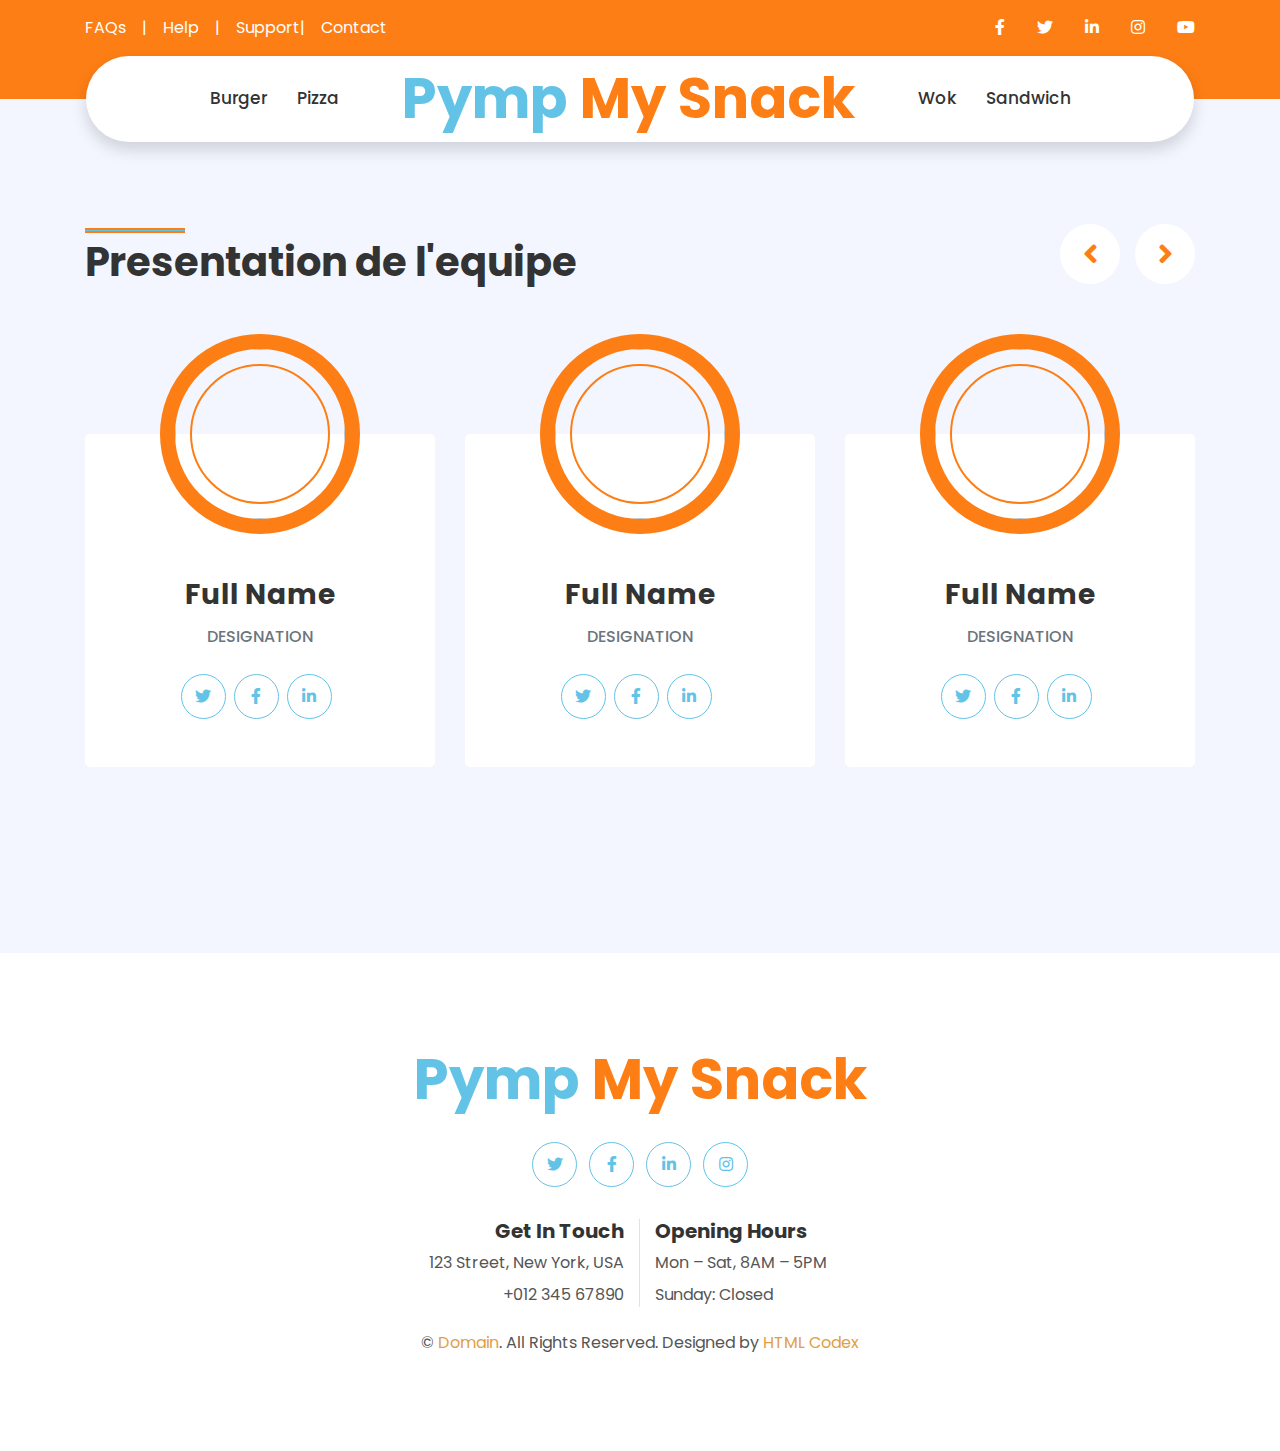
==== Dev/Template/index.html @ 1f576e57 "Ajout de la partie Dev" ====
<!DOCTYPE html>
<html lang="en">

<head>
    <meta charset="utf-8">
    <title>PMS - Pymp My Snack</title>
    <meta content="width=device-width, initial-scale=1.0" name="viewport">
    <meta content="Free HTML Templates" name="keywords">
    <meta content="Free HTML Templates" name="description">

    <!-- Favicon -->
    <link href="img/favicon.ico" rel="icon">

    <!-- Google Web Fonts -->
    <link rel="preconnect" href="https://fonts.gstatic.com">
    <link href="https://fonts.googleapis.com/css2?family=Poppins:wght@400;500;600;700&display=swap" rel="stylesheet">

    <!-- Font Awesome -->
    <link href="https://cdnjs.cloudflare.com/ajax/libs/font-awesome/5.10.0/css/all.min.css" rel="stylesheet">

    <!-- Libraries Stylesheet -->
    <link href="lib/owlcarousel/assets/owl.carousel.min.css" rel="stylesheet">
    <link href="lib/lightbox/css/lightbox.min.css" rel="stylesheet">

    <!-- Customized Bootstrap Stylesheet -->
    <link href="css/style.css" rel="stylesheet">
</head>

<body>
    <!-- Topbar Start -->
    <div class="container-fluid bg-primary py-3 d-none d-md-block">
        <div class="container">
            <div class="row">
                <div class="col-md-6 text-center text-lg-left mb-2 mb-lg-0">
                    <div class="d-inline-flex align-items-center">
                        <a class="text-white pr-3" href="">FAQs</a>
                        <span class="text-white">|</span>
                        <a class="text-white px-3" href="">Help</a>
                        <span class="text-white">|</span>
                        <a class="text-white pl-3" href="">Support</a>
                        <span class="text-white">|</span>
                        <a class="text-white pl-3" href="contact.html">Contact</a>
                    </div>
                </div>
                <div class="col-md-6 text-center text-lg-right">
                    <div class="d-inline-flex align-items-center">
                        <a class="text-white px-3" href="">
                            <i class="fab fa-facebook-f"></i>
                        </a>
                        <a class="text-white px-3" href="">
                            <i class="fab fa-twitter"></i>
                        </a>
                        <a class="text-white px-3" href="">
                            <i class="fab fa-linkedin-in"></i>
                        </a>
                        <a class="text-white px-3" href="">
                            <i class="fab fa-instagram"></i>
                        </a>
                        <a class="text-white pl-3" href="">
                            <i class="fab fa-youtube"></i>
                        </a>
                    </div>
                </div>
            </div>
        </div>
    </div>
    <!-- Topbar End -->


    <!-- Navbar Start -->
    <div class="container-fluid position-relative nav-bar p-0">
        <div class="container-lg position-relative p-0 px-lg-3" style="z-index: 9;">
            <nav class="navbar navbar-expand-lg bg-white navbar-light shadow p-lg-0">
                
                <button type="button" class="navbar-toggler" data-toggle="collapse" data-target="#navbarCollapse">
                    <span class="navbar-toggler-icon"></span>
                </button>
                <div class="collapse navbar-collapse justify-content-between" id="navbarCollapse">
                    <div class="navbar-nav ml-auto py-0">
                        
                        <a href="burger.html" class="nav-item nav-link">Burger</a>
                        <a href="pizza.html" class="nav-item nav-link">Pizza</a>
                    </div>
                    <a href="index.html" class="navbar-brand mx-5 d-none d-lg-block">
                        <h1 class="m-0 display-4 text-primary"><span class="text-secondary">Pymp</span> My Snack</h1>
                    </a>
                    <div class="navbar-nav mr-auto py-0">
                        <a href="wok.html" class="nav-item nav-link">Wok</a>
                        <a href="sandwich.html" class="nav-item nav-link">Sandwich</a>
                    </div>
                </div>
            </nav>
        </div>
    </div>
    <!-- Navbar End -->

    <!-- Team Start -->
    <div class="container-fluid py-5">
        <div class="container py-5">
            <div class="row">
                <div class="col-lg-6">
                    <h1 class="section-title position-relative mb-5">Presentation de l'equipe</h1>
                </div>
                <div class="col-lg-6 mb-5 mb-lg-0 pb-5 pb-lg-0"></div>
            </div>
            <div class="row">
                <div class="col-12">
                    <div class="owl-carousel team-carousel">
                        <div class="team-item">
                            <div class="team-img mx-auto">
                                <img class="rounded-circle w-100 h-100" src="img/team-1.jpg" style="object-fit: cover;">
                            </div>
                            <div class="position-relative text-center bg-light rounded px-4 py-5" style="margin-top: -100px;">
                                <h3 class="font-weight-bold mt-5 mb-3 pt-5">Full Name</h3>
                                <h6 class="text-uppercase text-muted mb-4">Designation</h6>
                                <div class="d-flex justify-content-center pt-1">
                                    <a class="btn btn-outline-secondary btn-social mr-2" href="#"><i class="fab fa-twitter"></i></a>
                                    <a class="btn btn-outline-secondary btn-social mr-2" href="#"><i class="fab fa-facebook-f"></i></a>
                                    <a class="btn btn-outline-secondary btn-social mr-2" href="#"><i class="fab fa-linkedin-in"></i></a>
                                </div>
                            </div>
                        </div>
                        <div class="team-item">
                            <div class="team-img mx-auto">
                                <img class="rounded-circle w-100 h-100" src="img/team-2.jpg" style="object-fit: cover;">
                            </div>
                            <div class="position-relative text-center bg-light rounded px-4 py-5" style="margin-top: -100px;">
                                <h3 class="font-weight-bold mt-5 mb-3 pt-5">Full Name</h3>
                                <h6 class="text-uppercase text-muted mb-4">Designation</h6>
                                <div class="d-flex justify-content-center pt-1">
                                    <a class="btn btn-outline-secondary btn-social mr-2" href="#"><i class="fab fa-twitter"></i></a>
                                    <a class="btn btn-outline-secondary btn-social mr-2" href="#"><i class="fab fa-facebook-f"></i></a>
                                    <a class="btn btn-outline-secondary btn-social mr-2" href="#"><i class="fab fa-linkedin-in"></i></a>
                                </div>
                            </div>
                        </div>
                        <div class="team-item">
                            <div class="team-img mx-auto">
                                <img class="rounded-circle w-100 h-100" src="img/team-3.jpg" style="object-fit: cover;">
                            </div>
                            <div class="position-relative text-center bg-light rounded px-4 py-5" style="margin-top: -100px;">
                                <h3 class="font-weight-bold mt-5 mb-3 pt-5">Full Name</h3>
                                <h6 class="text-uppercase text-muted mb-4">Designation</h6>
                                <div class="d-flex justify-content-center pt-1">
                                    <a class="btn btn-outline-secondary btn-social mr-2" href="#"><i class="fab fa-twitter"></i></a>
                                    <a class="btn btn-outline-secondary btn-social mr-2" href="#"><i class="fab fa-facebook-f"></i></a>
                                    <a class="btn btn-outline-secondary btn-social mr-2" href="#"><i class="fab fa-linkedin-in"></i></a>
                                </div>
                            </div>
                        </div>
                        <div class="team-item">
                            <div class="team-img mx-auto">
                                <img class="rounded-circle w-100 h-100" src="img/team-4.jpg" style="object-fit: cover;">
                            </div>
                            <div class="position-relative text-center bg-light rounded px-4 py-5" style="margin-top: -100px;">
                                <h3 class="font-weight-bold mt-5 mb-3 pt-5">Full Name</h3>
                                <h6 class="text-uppercase text-muted mb-4">Designation</h6>
                                <div class="d-flex justify-content-center pt-1">
                                    <a class="btn btn-outline-secondary btn-social mr-2" href="#"><i class="fab fa-twitter"></i></a>
                                    <a class="btn btn-outline-secondary btn-social mr-2" href="#"><i class="fab fa-facebook-f"></i></a>
                                    <a class="btn btn-outline-secondary btn-social mr-2" href="#"><i class="fab fa-linkedin-in"></i></a>
                                </div>
                            </div>
                        </div>
                    </div>
                </div>
            </div>
        </div>
    </div>
    <!-- Team End -->


    <!-- Footer Start -->
    <div class="container-fluid footer bg-light py-5" style="margin-top: 90px;">
        <div class="container text-center py-5">
            <div class="row">
                <div class="col-12 mb-4">
                    <a href="index.html" class="navbar-brand m-0">
                        <h1 class="m-0 mt-n2 display-4 text-primary"><span class="text-secondary">Pymp</span> My Snack</h1>
                    </a>
                </div>
                <div class="col-12 mb-4">
                    <a class="btn btn-outline-secondary btn-social mr-2" href="#"><i class="fab fa-twitter"></i></a>
                    <a class="btn btn-outline-secondary btn-social mr-2" href="#"><i class="fab fa-facebook-f"></i></a>
                    <a class="btn btn-outline-secondary btn-social mr-2" href="#"><i class="fab fa-linkedin-in"></i></a>
                    <a class="btn btn-outline-secondary btn-social" href="#"><i class="fab fa-instagram"></i></a>
                </div>
                <div class="col-12 mt-2 mb-4">
                    <div class="row">
                        <div class="col-sm-6 text-center text-sm-right border-right mb-3 mb-sm-0">
                            <h5 class="font-weight-bold mb-2">Get In Touch</h5>
                            <p class="mb-2">123 Street, New York, USA</p>
                            <p class="mb-0">+012 345 67890</p>
                        </div>
                        <div class="col-sm-6 text-center text-sm-left">
                            <h5 class="font-weight-bold mb-2">Opening Hours</h5>
                            <p class="mb-2">Mon – Sat, 8AM – 5PM</p>
                            <p class="mb-0">Sunday: Closed</p>
                        </div>
                    </div>
                </div>
                <div class="col-12">
                    <p class="m-0">&copy; <a href="#">Domain</a>. All Rights Reserved. Designed by <a href="https://htmlcodex.com">HTML Codex</a>
                    </p>
                </div>
            </div>
        </div>
    </div>
    <!-- Footer End -->


    <!-- Back to Top -->
    <a href="#" class="btn btn-secondary px-2 back-to-top"><i class="fa fa-angle-double-up"></i></a>


    <!-- JavaScript Libraries -->
    <script src="https://code.jquery.com/jquery-3.4.1.min.js"></script>
    <script src="https://stackpath.bootstrapcdn.com/bootstrap/4.4.1/js/bootstrap.bundle.min.js"></script>
    <script src="lib/easing/easing.min.js"></script>
    <script src="lib/waypoints/waypoints.min.js"></script>
    <script src="lib/owlcarousel/owl.carousel.min.js"></script>
    <script src="lib/isotope/isotope.pkgd.min.js"></script>
    <script src="lib/lightbox/js/lightbox.min.js"></script>

    <!-- Contact Javascript File -->
    <script src="mail/jqBootstrapValidation.min.js"></script>
    <script src="mail/contact.js"></script>

    <!-- Template Javascript -->
    <script src="js/main.js"></script>
</body>

</html>
---- Dev/Template/css/style.css ----
/******* Bootstrap Theming ********/
/*!
 * Bootstrap v4.5.3 (https://getbootstrap.com/)
 * Copyright 2011-2020 The Bootstrap Authors
 * Copyright 2011-2020 Twitter, Inc.
 * Licensed under MIT (https://github.com/twbs/bootstrap/blob/main/LICENSE)
 */
:root {
  --blue: #007bff;
  --indigo: #6610f2;
  --purple: #6f42c1;
  --pink: #e83e8c;
  --red: #dc3545;
  --#fd7e14: #fd7e14; 
  --yellow: #ffc107;
  --green: #28a745;
  --teal: #20c997;
  --cyan: #17a2b8;
  --white: #fff;
  --gray: #6c757d;
  --gray-dark: #343a40;
  --primary: #f1c695;
  --secondary: #62C3E7;
  --success: #28a745;
  --info: #17a2b8;
  --warning: #ffc107;
  --danger: #dc3545;
  --light: #FFFFFF;
  --dark: #333333;
  --breakpoint-xs: 0;
  --breakpoint-sm: 576px;
  --breakpoint-md: 768px;
  --breakpoint-lg: 992px;
  --breakpoint-xl: 1200px;
  --font-family-sans-serif: "Poppins", sans-serif;
  --font-family-monospace: SFMono-Regular, Menlo, Monaco, Consolas, "Liberation Mono", "Courier New", monospace;
}

*,
*::before,
*::after {
  box-sizing: border-box;
}

html {
  font-family: sans-serif;
  line-height: 1.15;
  -webkit-text-size-adjust: 100%;
  -webkit-tap-highlight-color: rgba(0, 0, 0, 0);
}

article, aside, figcaption, figure, footer, header, hgroup, main, nav, section {
  display: block;
}

body {
  margin: 0;
  font-family: "Poppins", sans-serif;
  font-size: 1rem;
  font-weight: 400;
  line-height: 1.5;
  color: #555555;
  text-align: left;
  background-color: #F3F6FF;
}

[tabindex="-1"]:focus:not(:focus-visible) {
  outline: 0 !important;
}

hr {
  box-sizing: content-box;
  height: 0;
  overflow: visible;
}

h1, h2, h3, h4, h5, h6 {
  margin-top: 0;
  margin-bottom: 0.5rem;
}

p {
  margin-top: 0;
  margin-bottom: 1rem;
}

abbr[title],
abbr[data-original-title] {
  text-decoration: underline;
  text-decoration: underline dotted;
  cursor: help;
  border-bottom: 0;
  text-decoration-skip-ink: none;
}

address {
  margin-bottom: 1rem;
  font-style: normal;
  line-height: inherit;
}

ol,
ul,
dl {
  margin-top: 0;
  margin-bottom: 1rem;
}

ol ol,
ul ul,
ol ul,
ul ol {
  margin-bottom: 0;
}

dt {
  font-weight: 700;
}

dd {
  margin-bottom: .5rem;
  margin-left: 0;
}

blockquote {
  margin: 0 0 1rem;
}

b,
strong {
  font-weight: bolder;
}

small {
  font-size: 80%;
}

sub,
sup {
  position: relative;
  font-size: 75%;
  line-height: 0;
  vertical-align: baseline;
}

sub {
  bottom: -.25em;
}

sup {
  top: -.5em;
}

a {
  color: #e19e46;
  text-decoration: none;
  background-color: transparent;
}

a:hover {
  color: #e89d51;
  text-decoration: underline;
}

a:not([href]):not([class]) {
  color: inherit;
  text-decoration: none;
}

a:not([href]):not([class]):hover {
  color: inherit;
  text-decoration: none;
}

pre,
code,
kbd,
samp {
  font-family: SFMono-Regular, Menlo, Monaco, Consolas, "Liberation Mono", "Courier New", monospace;
  font-size: 1em;
}

pre {
  margin-top: 0;
  margin-bottom: 1rem;
  overflow: auto;
  -ms-overflow-style: scrollbar;
}

figure {
  margin: 0 0 1rem;
}

img {
  vertical-align: middle;
  border-style: none;
}

svg {
  overflow: hidden;
  vertical-align: middle;
}

table {
  border-collapse: collapse;
}

caption {
  padding-top: 0.75rem;
  padding-bottom: 0.75rem;
  color: #6c757d;
  text-align: left;
  caption-side: bottom;
}

th {
  text-align: inherit;
  text-align: -webkit-match-parent;
}

label {
  display: inline-block;
  margin-bottom: 0.5rem;
}

button {
  border-radius: 0;
}

button:focus {
  outline: 1px dotted;
  outline: 5px auto -webkit-focus-ring-color;
}

input,
button,
select,
optgroup,
textarea {
  margin: 0;
  font-family: inherit;
  font-size: inherit;
  line-height: inherit;
}

button,
input {
  overflow: visible;
}

button,
select {
  text-transform: none;
}

[role="button"] {
  cursor: pointer;
}

select {
  word-wrap: normal;
}

button,
[type="button"],
[type="reset"],
[type="submit"] {
  -webkit-appearance: button;
}

button:not(:disabled),
[type="button"]:not(:disabled),
[type="reset"]:not(:disabled),
[type="submit"]:not(:disabled) {
  cursor: pointer;
}

button::-moz-focus-inner,
[type="button"]::-moz-focus-inner,
[type="reset"]::-moz-focus-inner,
[type="submit"]::-moz-focus-inner {
  padding: 0;
  border-style: none;
}

input[type="radio"],
input[type="checkbox"] {
  box-sizing: border-box;
  padding: 0;
}

textarea {
  overflow: auto;
  resize: vertical;
}

fieldset {
  min-width: 0;
  padding: 0;
  margin: 0;
  border: 0;
}

legend {
  display: block;
  width: 100%;
  max-width: 100%;
  padding: 0;
  margin-bottom: .5rem;
  font-size: 1.5rem;
  line-height: inherit;
  color: inherit;
  white-space: normal;
}

@media (max-width: 1200px) {
  legend {
    font-size: calc(1.275rem + 0.3vw) ;
  }
}

progress {
  vertical-align: baseline;
}

[type="number"]::-webkit-inner-spin-button,
[type="number"]::-webkit-outer-spin-button {
  height: auto;
}

[type="search"] {
  outline-offset: -2px;
  -webkit-appearance: none;
}

[type="search"]::-webkit-search-decoration {
  -webkit-appearance: none;
}

::-webkit-file-upload-button {
  font: inherit;
  -webkit-appearance: button;
}

output {
  display: inline-block;
}

summary {
  display: list-item;
  cursor: pointer;
}

template {
  display: none;
}

[hidden] {
  display: none !important;
}

h1, h2, h3, h4, h5, h6,
.h1, .h2, .h3, .h4, .h5, .h6 {
  margin-bottom: 0.5rem;
  font-weight: 500;
  line-height: 1.2;
  color: #333333;
}

h1, .h1 {
  font-size: 2.5rem;
}

@media (max-width: 1200px) {
  h1, .h1 {
    font-size: calc(1.375rem + 1.5vw) ;
  }
}

h2, .h2 {
  font-size: 2rem;
}

@media (max-width: 1200px) {
  h2, .h2 {
    font-size: calc(1.325rem + 0.9vw) ;
  }
}

h3, .h3 {
  font-size: 1.75rem;
}

@media (max-width: 1200px) {
  h3, .h3 {
    font-size: calc(1.3rem + 0.6vw) ;
  }
}

h4, .h4 {
  font-size: 1.5rem;
}

@media (max-width: 1200px) {
  h4, .h4 {
    font-size: calc(1.275rem + 0.3vw) ;
  }
}

h5, .h5 {
  font-size: 1.25rem;
}

h6, .h6 {
  font-size: 1rem;
}

.lead {
  font-size: 1.25rem;
  font-weight: 300;
}

.display-1 {
  font-size: 6rem;
  font-weight: 300;
  line-height: 1.2;
}

@media (max-width: 1200px) {
  .display-1 {
    font-size: calc(1.725rem + 5.7vw) ;
  }
}

.display-2 {
  font-size: 5.5rem;
  font-weight: 300;
  line-height: 1.2;
}

@media (max-width: 1200px) {
  .display-2 {
    font-size: calc(1.675rem + 5.1vw) ;
  }
}

.display-3 {
  font-size: 4.5rem;
  font-weight: 300;
  line-height: 1.2;
}

@media (max-width: 1200px) {
  .display-3 {
    font-size: calc(1.575rem + 3.9vw) ;
  }
}

.display-4 {
  font-size: 3.5rem;
  font-weight: 300;
  line-height: 1.2;
}

@media (max-width: 1200px) {
  .display-4 {
    font-size: calc(1.475rem + 2.7vw) ;
  }
}

hr {
  margin-top: 1rem;
  margin-bottom: 1rem;
  border: 0;
  border-top: 1px solid rgba(0, 0, 0, 0.1);
}

small,
.small {
  font-size: 80%;
  font-weight: 400;
}

mark,
.mark {
  padding: 0.2em;
  background-color: #fcf8e3;
}

.list-unstyled {
  padding-left: 0;
  list-style: none;
}

.list-inline {
  padding-left: 0;
  list-style: none;
}

.list-inline-item {
  display: inline-block;
}

.list-inline-item:not(:last-child) {
  margin-right: 0.5rem;
}

.initialism {
  font-size: 90%;
  text-transform: uppercase;
}

.blockquote {
  margin-bottom: 1rem;
  font-size: 1.25rem;
}

.blockquote-footer {
  display: block;
  font-size: 80%;
  color: #6c757d;
}

.blockquote-footer::before {
  content: "\2014\00A0";
}

.img-fluid {
  max-width: 100%;
  height: auto;
}

.img-thumbnail {
  padding: 0.25rem;
  background-color: #F3F6FF;
  border: 1px solid #dee2e6;
  border-radius: 5px;
  max-width: 100%;
  height: auto;
}

.figure {
  display: inline-block;
}

.figure-img {
  margin-bottom: 0.5rem;
  line-height: 1;
}

.figure-caption {
  font-size: 90%;
  color: #6c757d;
}

code {
  font-size: 87.5%;
  color: #fd7e14;
  word-wrap: break-word;
}

a > code {
  color: inherit;
}

kbd {
  padding: 0.2rem 0.4rem;
  font-size: 87.5%;
  color: #fff;
  background-color: #212529;
  border-radius: 0.2rem;
}

kbd kbd {
  padding: 0;
  font-size: 100%;
  font-weight: 700;
}

pre {
  display: block;
  font-size: 87.5%;
  color: #212529;
}

pre code {
  font-size: inherit;
  color: inherit;
  word-break: normal;
}

.pre-scrollable {
  max-height: 340px;
  overflow-y: scroll;
}

.container,
.container-fluid,
.container-sm,
.container-md,
.container-lg,
.container-xl {
  width: 100%;
  padding-right: 15px;
  padding-left: 15px;
  margin-right: auto;
  margin-left: auto;
}

@media (min-width: 576px) {
  .container, .container-sm {
    max-width: 540px;
  }
}

@media (min-width: 768px) {
  .container, .container-sm, .container-md {
    max-width: 720px;
  }
}

@media (min-width: 992px) {
  .container, .container-sm, .container-md, .container-lg {
    max-width: 960px;
  }
}

@media (min-width: 1200px) {
  .container, .container-sm, .container-md, .container-lg, .container-xl {
    max-width: 1140px;
  }
}

.row {
  display: flex;
  flex-wrap: wrap;
  margin-right: -15px;
  margin-left: -15px;
}

.no-gutters {
  margin-right: 0;
  margin-left: 0;
}

.no-gutters > .col,
.no-gutters > [class*="col-"] {
  padding-right: 0;
  padding-left: 0;
}

.col-1, .col-2, .col-3, .col-4, .col-5, .col-6, .col-7, .col-8, .col-9, .col-10, .col-11, .col-12, .col,
.col-auto, .col-sm-1, .col-sm-2, .col-sm-3, .col-sm-4, .col-sm-5, .col-sm-6, .col-sm-7, .col-sm-8, .col-sm-9, .col-sm-10, .col-sm-11, .col-sm-12, .col-sm,
.col-sm-auto, .col-md-1, .col-md-2, .col-md-3, .col-md-4, .col-md-5, .col-md-6, .col-md-7, .col-md-8, .col-md-9, .col-md-10, .col-md-11, .col-md-12, .col-md,
.col-md-auto, .col-lg-1, .col-lg-2, .col-lg-3, .col-lg-4, .col-lg-5, .col-lg-6, .col-lg-7, .col-lg-8, .col-lg-9, .col-lg-10, .col-lg-11, .col-lg-12, .col-lg,
.col-lg-auto, .col-xl-1, .col-xl-2, .col-xl-3, .col-xl-4, .col-xl-5, .col-xl-6, .col-xl-7, .col-xl-8, .col-xl-9, .col-xl-10, .col-xl-11, .col-xl-12, .col-xl,
.col-xl-auto {
  position: relative;
  width: 100%;
  padding-right: 15px;
  padding-left: 15px;
}

.col {
  flex-basis: 0;
  flex-grow: 1;
  max-width: 100%;
}

.row-cols-1 > * {
  flex: 0 0 100%;
  max-width: 100%;
}

.row-cols-2 > * {
  flex: 0 0 50%;
  max-width: 50%;
}

.row-cols-3 > * {
  flex: 0 0 33.33333%;
  max-width: 33.33333%;
}

.row-cols-4 > * {
  flex: 0 0 25%;
  max-width: 25%;
}

.row-cols-5 > * {
  flex: 0 0 20%;
  max-width: 20%;
}

.row-cols-6 > * {
  flex: 0 0 16.66667%;
  max-width: 16.66667%;
}

.col-auto {
  flex: 0 0 auto;
  width: auto;
  max-width: 100%;
}

.col-1 {
  flex: 0 0 8.33333%;
  max-width: 8.33333%;
}

.col-2 {
  flex: 0 0 16.66667%;
  max-width: 16.66667%;
}

.col-3 {
  flex: 0 0 25%;
  max-width: 25%;
}

.col-4 {
  flex: 0 0 33.33333%;
  max-width: 33.33333%;
}

.col-5 {
  flex: 0 0 41.66667%;
  max-width: 41.66667%;
}

.col-6 {
  flex: 0 0 50%;
  max-width: 50%;
}

.col-7 {
  flex: 0 0 58.33333%;
  max-width: 58.33333%;
}

.col-8 {
  flex: 0 0 66.66667%;
  max-width: 66.66667%;
}

.col-9 {
  flex: 0 0 75%;
  max-width: 75%;
}

.col-10 {
  flex: 0 0 83.33333%;
  max-width: 83.33333%;
}

.col-11 {
  flex: 0 0 91.66667%;
  max-width: 91.66667%;
}

.col-12 {
  flex: 0 0 100%;
  max-width: 100%;
}

.order-first {
  order: -1;
}

.order-last {
  order: 13;
}

.order-0 {
  order: 0;
}

.order-1 {
  order: 1;
}

.order-2 {
  order: 2;
}

.order-3 {
  order: 3;
}

.order-4 {
  order: 4;
}

.order-5 {
  order: 5;
}

.order-6 {
  order: 6;
}

.order-7 {
  order: 7;
}

.order-8 {
  order: 8;
}

.order-9 {
  order: 9;
}

.order-10 {
  order: 10;
}

.order-11 {
  order: 11;
}

.order-12 {
  order: 12;
}

.offset-1 {
  margin-left: 8.33333%;
}

.offset-2 {
  margin-left: 16.66667%;
}

.offset-3 {
  margin-left: 25%;
}

.offset-4 {
  margin-left: 33.33333%;
}

.offset-5 {
  margin-left: 41.66667%;
}

.offset-6 {
  margin-left: 50%;
}

.offset-7 {
  margin-left: 58.33333%;
}

.offset-8 {
  margin-left: 66.66667%;
}

.offset-9 {
  margin-left: 75%;
}

.offset-10 {
  margin-left: 83.33333%;
}

.offset-11 {
  margin-left: 91.66667%;
}

@media (min-width: 576px) {
  .col-sm {
    flex-basis: 0;
    flex-grow: 1;
    max-width: 100%;
  }
  .row-cols-sm-1 > * {
    flex: 0 0 100%;
    max-width: 100%;
  }
  .row-cols-sm-2 > * {
    flex: 0 0 50%;
    max-width: 50%;
  }
  .row-cols-sm-3 > * {
    flex: 0 0 33.33333%;
    max-width: 33.33333%;
  }
  .row-cols-sm-4 > * {
    flex: 0 0 25%;
    max-width: 25%;
  }
  .row-cols-sm-5 > * {
    flex: 0 0 20%;
    max-width: 20%;
  }
  .row-cols-sm-6 > * {
    flex: 0 0 16.66667%;
    max-width: 16.66667%;
  }
  .col-sm-auto {
    flex: 0 0 auto;
    width: auto;
    max-width: 100%;
  }
  .col-sm-1 {
    flex: 0 0 8.33333%;
    max-width: 8.33333%;
  }
  .col-sm-2 {
    flex: 0 0 16.66667%;
    max-width: 16.66667%;
  }
  .col-sm-3 {
    flex: 0 0 25%;
    max-width: 25%;
  }
  .col-sm-4 {
    flex: 0 0 33.33333%;
    max-width: 33.33333%;
  }
  .col-sm-5 {
    flex: 0 0 41.66667%;
    max-width: 41.66667%;
  }
  .col-sm-6 {
    flex: 0 0 50%;
    max-width: 50%;
  }
  .col-sm-7 {
    flex: 0 0 58.33333%;
    max-width: 58.33333%;
  }
  .col-sm-8 {
    flex: 0 0 66.66667%;
    max-width: 66.66667%;
  }
  .col-sm-9 {
    flex: 0 0 75%;
    max-width: 75%;
  }
  .col-sm-10 {
    flex: 0 0 83.33333%;
    max-width: 83.33333%;
  }
  .col-sm-11 {
    flex: 0 0 91.66667%;
    max-width: 91.66667%;
  }
  .col-sm-12 {
    flex: 0 0 100%;
    max-width: 100%;
  }
  .order-sm-first {
    order: -1;
  }
  .order-sm-last {
    order: 13;
  }
  .order-sm-0 {
    order: 0;
  }
  .order-sm-1 {
    order: 1;
  }
  .order-sm-2 {
    order: 2;
  }
  .order-sm-3 {
    order: 3;
  }
  .order-sm-4 {
    order: 4;
  }
  .order-sm-5 {
    order: 5;
  }
  .order-sm-6 {
    order: 6;
  }
  .order-sm-7 {
    order: 7;
  }
  .order-sm-8 {
    order: 8;
  }
  .order-sm-9 {
    order: 9;
  }
  .order-sm-10 {
    order: 10;
  }
  .order-sm-11 {
    order: 11;
  }
  .order-sm-12 {
    order: 12;
  }
  .offset-sm-0 {
    margin-left: 0;
  }
  .offset-sm-1 {
    margin-left: 8.33333%;
  }
  .offset-sm-2 {
    margin-left: 16.66667%;
  }
  .offset-sm-3 {
    margin-left: 25%;
  }
  .offset-sm-4 {
    margin-left: 33.33333%;
  }
  .offset-sm-5 {
    margin-left: 41.66667%;
  }
  .offset-sm-6 {
    margin-left: 50%;
  }
  .offset-sm-7 {
    margin-left: 58.33333%;
  }
  .offset-sm-8 {
    margin-left: 66.66667%;
  }
  .offset-sm-9 {
    margin-left: 75%;
  }
  .offset-sm-10 {
    margin-left: 83.33333%;
  }
  .offset-sm-11 {
    margin-left: 91.66667%;
  }
}

@media (min-width: 768px) {
  .col-md {
    flex-basis: 0;
    flex-grow: 1;
    max-width: 100%;
  }
  .row-cols-md-1 > * {
    flex: 0 0 100%;
    max-width: 100%;
  }
  .row-cols-md-2 > * {
    flex: 0 0 50%;
    max-width: 50%;
  }
  .row-cols-md-3 > * {
    flex: 0 0 33.33333%;
    max-width: 33.33333%;
  }
  .row-cols-md-4 > * {
    flex: 0 0 25%;
    max-width: 25%;
  }
  .row-cols-md-5 > * {
    flex: 0 0 20%;
    max-width: 20%;
  }
  .row-cols-md-6 > * {
    flex: 0 0 16.66667%;
    max-width: 16.66667%;
  }
  .col-md-auto {
    flex: 0 0 auto;
    width: auto;
    max-width: 100%;
  }
  .col-md-1 {
    flex: 0 0 8.33333%;
    max-width: 8.33333%;
  }
  .col-md-2 {
    flex: 0 0 16.66667%;
    max-width: 16.66667%;
  }
  .col-md-3 {
    flex: 0 0 25%;
    max-width: 25%;
  }
  .col-md-4 {
    flex: 0 0 33.33333%;
    max-width: 33.33333%;
  }
  .col-md-5 {
    flex: 0 0 41.66667%;
    max-width: 41.66667%;
  }
  .col-md-6 {
    flex: 0 0 50%;
    max-width: 50%;
  }
  .col-md-7 {
    flex: 0 0 58.33333%;
    max-width: 58.33333%;
  }
  .col-md-8 {
    flex: 0 0 66.66667%;
    max-width: 66.66667%;
  }
  .col-md-9 {
    flex: 0 0 75%;
    max-width: 75%;
  }
  .col-md-10 {
    flex: 0 0 83.33333%;
    max-width: 83.33333%;
  }
  .col-md-11 {
    flex: 0 0 91.66667%;
    max-width: 91.66667%;
  }
  .col-md-12 {
    flex: 0 0 100%;
    max-width: 100%;
  }
  .order-md-first {
    order: -1;
  }
  .order-md-last {
    order: 13;
  }
  .order-md-0 {
    order: 0;
  }
  .order-md-1 {
    order: 1;
  }
  .order-md-2 {
    order: 2;
  }
  .order-md-3 {
    order: 3;
  }
  .order-md-4 {
    order: 4;
  }
  .order-md-5 {
    order: 5;
  }
  .order-md-6 {
    order: 6;
  }
  .order-md-7 {
    order: 7;
  }
  .order-md-8 {
    order: 8;
  }
  .order-md-9 {
    order: 9;
  }
  .order-md-10 {
    order: 10;
  }
  .order-md-11 {
    order: 11;
  }
  .order-md-12 {
    order: 12;
  }
  .offset-md-0 {
    margin-left: 0;
  }
  .offset-md-1 {
    margin-left: 8.33333%;
  }
  .offset-md-2 {
    margin-left: 16.66667%;
  }
  .offset-md-3 {
    margin-left: 25%;
  }
  .offset-md-4 {
    margin-left: 33.33333%;
  }
  .offset-md-5 {
    margin-left: 41.66667%;
  }
  .offset-md-6 {
    margin-left: 50%;
  }
  .offset-md-7 {
    margin-left: 58.33333%;
  }
  .offset-md-8 {
    margin-left: 66.66667%;
  }
  .offset-md-9 {
    margin-left: 75%;
  }
  .offset-md-10 {
    margin-left: 83.33333%;
  }
  .offset-md-11 {
    margin-left: 91.66667%;
  }
}

@media (min-width: 992px) {
  .col-lg {
    flex-basis: 0;
    flex-grow: 1;
    max-width: 100%;
  }
  .row-cols-lg-1 > * {
    flex: 0 0 100%;
    max-width: 100%;
  }
  .row-cols-lg-2 > * {
    flex: 0 0 50%;
    max-width: 50%;
  }
  .row-cols-lg-3 > * {
    flex: 0 0 33.33333%;
    max-width: 33.33333%;
  }
  .row-cols-lg-4 > * {
    flex: 0 0 25%;
    max-width: 25%;
  }
  .row-cols-lg-5 > * {
    flex: 0 0 20%;
    max-width: 20%;
  }
  .row-cols-lg-6 > * {
    flex: 0 0 16.66667%;
    max-width: 16.66667%;
  }
  .col-lg-auto {
    flex: 0 0 auto;
    width: auto;
    max-width: 100%;
  }
  .col-lg-1 {
    flex: 0 0 8.33333%;
    max-width: 8.33333%;
  }
  .col-lg-2 {
    flex: 0 0 16.66667%;
    max-width: 16.66667%;
  }
  .col-lg-3 {
    flex: 0 0 25%;
    max-width: 25%;
  }
  .col-lg-4 {
    flex: 0 0 33.33333%;
    max-width: 33.33333%;
  }
  .col-lg-5 {
    flex: 0 0 41.66667%;
    max-width: 41.66667%;
  }
  .col-lg-6 {
    flex: 0 0 50%;
    max-width: 50%;
  }
  .col-lg-7 {
    flex: 0 0 58.33333%;
    max-width: 58.33333%;
  }
  .col-lg-8 {
    flex: 0 0 66.66667%;
    max-width: 66.66667%;
  }
  .col-lg-9 {
    flex: 0 0 75%;
    max-width: 75%;
  }
  .col-lg-10 {
    flex: 0 0 83.33333%;
    max-width: 83.33333%;
  }
  .col-lg-11 {
    flex: 0 0 91.66667%;
    max-width: 91.66667%;
  }
  .col-lg-12 {
    flex: 0 0 100%;
    max-width: 100%;
  }
  .order-lg-first {
    order: -1;
  }
  .order-lg-last {
    order: 13;
  }
  .order-lg-0 {
    order: 0;
  }
  .order-lg-1 {
    order: 1;
  }
  .order-lg-2 {
    order: 2;
  }
  .order-lg-3 {
    order: 3;
  }
  .order-lg-4 {
    order: 4;
  }
  .order-lg-5 {
    order: 5;
  }
  .order-lg-6 {
    order: 6;
  }
  .order-lg-7 {
    order: 7;
  }
  .order-lg-8 {
    order: 8;
  }
  .order-lg-9 {
    order: 9;
  }
  .order-lg-10 {
    order: 10;
  }
  .order-lg-11 {
    order: 11;
  }
  .order-lg-12 {
    order: 12;
  }
  .offset-lg-0 {
    margin-left: 0;
  }
  .offset-lg-1 {
    margin-left: 8.33333%;
  }
  .offset-lg-2 {
    margin-left: 16.66667%;
  }
  .offset-lg-3 {
    margin-left: 25%;
  }
  .offset-lg-4 {
    margin-left: 33.33333%;
  }
  .offset-lg-5 {
    margin-left: 41.66667%;
  }
  .offset-lg-6 {
    margin-left: 50%;
  }
  .offset-lg-7 {
    margin-left: 58.33333%;
  }
  .offset-lg-8 {
    margin-left: 66.66667%;
  }
  .offset-lg-9 {
    margin-left: 75%;
  }
  .offset-lg-10 {
    margin-left: 83.33333%;
  }
  .offset-lg-11 {
    margin-left: 91.66667%;
  }
}

@media (min-width: 1200px) {
  .col-xl {
    flex-basis: 0;
    flex-grow: 1;
    max-width: 100%;
  }
  .row-cols-xl-1 > * {
    flex: 0 0 100%;
    max-width: 100%;
  }
  .row-cols-xl-2 > * {
    flex: 0 0 50%;
    max-width: 50%;
  }
  .row-cols-xl-3 > * {
    flex: 0 0 33.33333%;
    max-width: 33.33333%;
  }
  .row-cols-xl-4 > * {
    flex: 0 0 25%;
    max-width: 25%;
  }
  .row-cols-xl-5 > * {
    flex: 0 0 20%;
    max-width: 20%;
  }
  .row-cols-xl-6 > * {
    flex: 0 0 16.66667%;
    max-width: 16.66667%;
  }
  .col-xl-auto {
    flex: 0 0 auto;
    width: auto;
    max-width: 100%;
  }
  .col-xl-1 {
    flex: 0 0 8.33333%;
    max-width: 8.33333%;
  }
  .col-xl-2 {
    flex: 0 0 16.66667%;
    max-width: 16.66667%;
  }
  .col-xl-3 {
    flex: 0 0 25%;
    max-width: 25%;
  }
  .col-xl-4 {
    flex: 0 0 33.33333%;
    max-width: 33.33333%;
  }
  .col-xl-5 {
    flex: 0 0 41.66667%;
    max-width: 41.66667%;
  }
  .col-xl-6 {
    flex: 0 0 50%;
    max-width: 50%;
  }
  .col-xl-7 {
    flex: 0 0 58.33333%;
    max-width: 58.33333%;
  }
  .col-xl-8 {
    flex: 0 0 66.66667%;
    max-width: 66.66667%;
  }
  .col-xl-9 {
    flex: 0 0 75%;
    max-width: 75%;
  }
  .col-xl-10 {
    flex: 0 0 83.33333%;
    max-width: 83.33333%;
  }
  .col-xl-11 {
    flex: 0 0 91.66667%;
    max-width: 91.66667%;
  }
  .col-xl-12 {
    flex: 0 0 100%;
    max-width: 100%;
  }
  .order-xl-first {
    order: -1;
  }
  .order-xl-last {
    order: 13;
  }
  .order-xl-0 {
    order: 0;
  }
  .order-xl-1 {
    order: 1;
  }
  .order-xl-2 {
    order: 2;
  }
  .order-xl-3 {
    order: 3;
  }
  .order-xl-4 {
    order: 4;
  }
  .order-xl-5 {
    order: 5;
  }
  .order-xl-6 {
    order: 6;
  }
  .order-xl-7 {
    order: 7;
  }
  .order-xl-8 {
    order: 8;
  }
  .order-xl-9 {
    order: 9;
  }
  .order-xl-10 {
    order: 10;
  }
  .order-xl-11 {
    order: 11;
  }
  .order-xl-12 {
    order: 12;
  }
  .offset-xl-0 {
    margin-left: 0;
  }
  .offset-xl-1 {
    margin-left: 8.33333%;
  }
  .offset-xl-2 {
    margin-left: 16.66667%;
  }
  .offset-xl-3 {
    margin-left: 25%;
  }
  .offset-xl-4 {
    margin-left: 33.33333%;
  }
  .offset-xl-5 {
    margin-left: 41.66667%;
  }
  .offset-xl-6 {
    margin-left: 50%;
  }
  .offset-xl-7 {
    margin-left: 58.33333%;
  }
  .offset-xl-8 {
    margin-left: 66.66667%;
  }
  .offset-xl-9 {
    margin-left: 75%;
  }
  .offset-xl-10 {
    margin-left: 83.33333%;
  }
  .offset-xl-11 {
    margin-left: 91.66667%;
  }
}

.table {
  width: 100%;
  margin-bottom: 1rem;
  color: #555555;
}

.table th,
.table td {
  padding: 0.75rem;
  vertical-align: top;
  border-top: 1px solid #dee2e6;
}

.table thead th {
  vertical-align: bottom;
  border-bottom: 2px solid #dee2e6;
}

.table tbody + tbody {
  border-top: 2px solid #dee2e6;
}

.table-sm th,
.table-sm td {
  padding: 0.3rem;
}

.table-bordered {
  border: 1px solid #dee2e6;
}

.table-bordered th,
.table-bordered td {
  border: 1px solid #dee2e6;
}

.table-bordered thead th,
.table-bordered thead td {
  border-bottom-width: 2px;
}

.table-borderless th,
.table-borderless td,
.table-borderless thead th,
.table-borderless tbody + tbody {
  border: 0;
}

.table-striped tbody tr:nth-of-type(odd) {
  background-color: rgba(0, 0, 0, 0.05);
}

.table-hover tbody tr:hover {
  color: #555555;
  background-color: rgba(0, 0, 0, 0.075);
}

.table-primary,
.table-primary > th,
.table-primary > td {
  background-color: #fbe1e9;
}

.table-primary th,
.table-primary td,
.table-primary thead th,
.table-primary tbody + tbody {
  border-color: #f8c8d7;
}

.table-hover .table-primary:hover {
  background-color: #f8cbd9;
}

.table-hover .table-primary:hover > td,
.table-hover .table-primary:hover > th {
  background-color: #f8cbd9;
}

.table-secondary,
.table-secondary > th,
.table-secondary > td {
  background-color: #d3eef8;
}

.table-secondary th,
.table-secondary td,
.table-secondary thead th,
.table-secondary tbody + tbody {
  border-color: #ade0f3;
}

.table-hover .table-secondary:hover {
  background-color: #bde6f5;
}

.table-hover .table-secondary:hover > td,
.table-hover .table-secondary:hover > th {
  background-color: #bde6f5;
}

.table-success,
.table-success > th,
.table-success > td {
  background-color: #c3e6cb;
}

.table-success th,
.table-success td,
.table-success thead th,
.table-success tbody + tbody {
  border-color: #8fd19e;
}

.table-hover .table-success:hover {
  background-color: #b1dfbb;
}

.table-hover .table-success:hover > td,
.table-hover .table-success:hover > th {
  background-color: #b1dfbb;
}

.table-info,
.table-info > th,
.table-info > td {
  background-color: #bee5eb;
}

.table-info th,
.table-info td,
.table-info thead th,
.table-info tbody + tbody {
  border-color: #86cfda;
}

.table-hover .table-info:hover {
  background-color: #abdde5;
}

.table-hover .table-info:hover > td,
.table-hover .table-info:hover > th {
  background-color: #abdde5;
}

.table-warning,
.table-warning > th,
.table-warning > td {
  background-color: #ffeeba;
}

.table-warning th,
.table-warning td,
.table-warning thead th,
.table-warning tbody + tbody {
  border-color: #ffdf7e;
}

.table-hover .table-warning:hover {
  background-color: #ffe8a1;
}

.table-hover .table-warning:hover > td,
.table-hover .table-warning:hover > th {
  background-color: #ffe8a1;
}

.table-danger,
.table-danger > th,
.table-danger > td {
  background-color: #f5c6cb;
}

.table-danger th,
.table-danger td,
.table-danger thead th,
.table-danger tbody + tbody {
  border-color: #ed969e;
}

.table-hover .table-danger:hover {
  background-color: #f1b0b7;
}

.table-hover .table-danger:hover > td,
.table-hover .table-danger:hover > th {
  background-color: #f1d7b0;
}

.table-light,
.table-light > th,
.table-light > td {
  background-color: white;
}

.table-light th,
.table-light td,
.table-light thead th,
.table-light tbody + tbody {
  border-color: white;
}

.table-hover .table-light:hover {
  background-color: #f2f2f2;
}

.table-hover .table-light:hover > td,
.table-hover .table-light:hover > th {
  background-color: #f2f2f2;
}

.table-dark,
.table-dark > th,
.table-dark > td {
  background-color: #c6c6c6;
}

.table-dark th,
.table-dark td,
.table-dark thead th,
.table-dark tbody + tbody {
  border-color: #959595;
}

.table-hover .table-dark:hover {
  background-color: #b9b9b9;
}

.table-hover .table-dark:hover > td,
.table-hover .table-dark:hover > th {
  background-color: #b9b9b9;
}

.table-active,
.table-active > th,
.table-active > td {
  background-color: rgba(0, 0, 0, 0.075);
}

.table-hover .table-active:hover {
  background-color: rgba(0, 0, 0, 0.075);
}

.table-hover .table-active:hover > td,
.table-hover .table-active:hover > th {
  background-color: rgba(0, 0, 0, 0.075);
}

.table .thead-dark th {
  color: #fff;
  background-color: #343a40;
  border-color: #454d55;
}

.table .thead-light th {
  color: #495057;
  background-color: #e9ecef;
  border-color: #dee2e6;
}

.table-dark {
  color: #fff;
  background-color: #343a40;
}

.table-dark th,
.table-dark td,
.table-dark thead th {
  border-color: #454d55;
}

.table-dark.table-bordered {
  border: 0;
}

.table-dark.table-striped tbody tr:nth-of-type(odd) {
  background-color: rgba(255, 255, 255, 0.05);
}

.table-dark.table-hover tbody tr:hover {
  color: #fff;
  background-color: rgba(255, 255, 255, 0.075);
}

@media (max-width: 575.98px) {
  .table-responsive-sm {
    display: block;
    width: 100%;
    overflow-x: auto;
    -webkit-overflow-scrolling: touch;
  }
  .table-responsive-sm > .table-bordered {
    border: 0;
  }
}

@media (max-width: 767.98px) {
  .table-responsive-md {
    display: block;
    width: 100%;
    overflow-x: auto;
    -webkit-overflow-scrolling: touch;
  }
  .table-responsive-md > .table-bordered {
    border: 0;
  }
}

@media (max-width: 991.98px) {
  .table-responsive-lg {
    display: block;
    width: 100%;
    overflow-x: auto;
    -webkit-overflow-scrolling: touch;
  }
  .table-responsive-lg > .table-bordered {
    border: 0;
  }
}

@media (max-width: 1199.98px) {
  .table-responsive-xl {
    display: block;
    width: 100%;
    overflow-x: auto;
    -webkit-overflow-scrolling: touch;
  }
  .table-responsive-xl > .table-bordered {
    border: 0;
  }
}

.table-responsive {
  display: block;
  width: 100%;
  overflow-x: auto;
  -webkit-overflow-scrolling: touch;
}

.table-responsive > .table-bordered {
  border: 0;
}

.form-control {
  display: block;
  width: 100%;
  height: calc(1.5em + 0.75rem + 2px);
  padding: 0.375rem 0.75rem;
  font-size: 1rem;
  font-weight: 400;
  line-height: 1.5;
  color: #495057;
  background-color: #fff;
  background-clip: padding-box;
  border: 1px solid #ced4da;
  border-radius: 5px;
  transition: border-color 0.15s ease-in-out, box-shadow 0.15s ease-in-out;
}

@media (prefers-reduced-motion: reduce) {
  .form-control {
    transition: none;
  }
}

.form-control::-ms-expand {
  background-color: transparent;
  border: 0;
}

.form-control:-moz-focusring {
  color: transparent;
  text-shadow: 0 0 0 #495057;
}

.form-control:focus {
  color: #495057;
  background-color: #fff;
  border-color: white;
  outline: 0;
  box-shadow: 0 0 0 0.2rem rgba(241, 149, 178, 0.25);
}

.form-control::placeholder {
  color: #6c757d;
  opacity: 1;
}

.form-control:disabled, .form-control[readonly] {
  background-color: #e9ecef;
  opacity: 1;
}

input[type="date"].form-control,
input[type="time"].form-control,
input[type="datetime-local"].form-control,
input[type="month"].form-control {
  appearance: none;
}

select.form-control:focus::-ms-value {
  color: #495057;
  background-color: #fff;
}

.form-control-file,
.form-control-range {
  display: block;
  width: 100%;
}

.col-form-label {
  padding-top: calc(0.375rem + 1px);
  padding-bottom: calc(0.375rem + 1px);
  margin-bottom: 0;
  font-size: inherit;
  line-height: 1.5;
}

.col-form-label-lg {
  padding-top: calc(0.5rem + 1px);
  padding-bottom: calc(0.5rem + 1px);
  font-size: 1.25rem;
  line-height: 1.5;
}

.col-form-label-sm {
  padding-top: calc(0.25rem + 1px);
  padding-bottom: calc(0.25rem + 1px);
  font-size: 0.875rem;
  line-height: 1.5;
}

.form-control-plaintext {
  display: block;
  width: 100%;
  padding: 0.375rem 0;
  margin-bottom: 0;
  font-size: 1rem;
  line-height: 1.5;
  color: #555555;
  background-color: transparent;
  border: solid transparent;
  border-width: 1px 0;
}

.form-control-plaintext.form-control-sm, .form-control-plaintext.form-control-lg {
  padding-right: 0;
  padding-left: 0;
}

.form-control-sm {
  height: calc(1.5em + 0.5rem + 2px);
  padding: 0.25rem 0.5rem;
  font-size: 0.875rem;
  line-height: 1.5;
  border-radius: 0.2rem;
}

.form-control-lg {
  height: calc(1.5em + 1rem + 2px);
  padding: 0.5rem 1rem;
  font-size: 1.25rem;
  line-height: 1.5;
  border-radius: 0.3rem;
}

select.form-control[size], select.form-control[multiple] {
  height: auto;
}

textarea.form-control {
  height: auto;
}

.form-group {
  margin-bottom: 1rem;
}

.form-text {
  display: block;
  margin-top: 0.25rem;
}

.form-row {
  display: flex;
  flex-wrap: wrap;
  margin-right: -5px;
  margin-left: -5px;
}

.form-row > .col,
.form-row > [class*="col-"] {
  padding-right: 5px;
  padding-left: 5px;
}

.form-check {
  position: relative;
  display: block;
  padding-left: 1.25rem;
}

.form-check-input {
  position: absolute;
  margin-top: 0.3rem;
  margin-left: -1.25rem;
}

.form-check-input[disabled] ~ .form-check-label,
.form-check-input:disabled ~ .form-check-label {
  color: #6c757d;
}

.form-check-label {
  margin-bottom: 0;
}

.form-check-inline {
  display: inline-flex;
  align-items: center;
  padding-left: 0;
  margin-right: 0.75rem;
}

.form-check-inline .form-check-input {
  position: static;
  margin-top: 0;
  margin-right: 0.3125rem;
  margin-left: 0;
}

.valid-feedback {
  display: none;
  width: 100%;
  margin-top: 0.25rem;
  font-size: 80%;
  color: #28a745;
}

.valid-tooltip {
  position: absolute;
  top: 100%;
  left: 0;
  z-index: 5;
  display: none;
  max-width: 100%;
  padding: 0.25rem 0.5rem;
  margin-top: .1rem;
  font-size: 0.875rem;
  line-height: 1.5;
  color: #fff;
  background-color: rgba(40, 167, 69, 0.9);
  border-radius: 5px;
}

.was-validated :valid ~ .valid-feedback,
.was-validated :valid ~ .valid-tooltip,
.is-valid ~ .valid-feedback,
.is-valid ~ .valid-tooltip {
  display: block;
}

.was-validated .form-control:valid, .form-control.is-valid {
  border-color: #28a745;
  padding-right: calc(1.5em + 0.75rem);
  background-image: url("data:image/svg+xml,%3csvg xmlns='http://www.w3.org/2000/svg' width='8' height='8' viewBox='0 0 8 8'%3e%3cpath fill='%2328a745' d='M2.3 6.73L.6 4.53c-.4-1.04.46-1.4 1.1-.8l1.1 1.4 3.4-3.8c.6-.63 1.6-.27 1.2.7l-4 4.6c-.43.5-.8.4-1.1.1z'/%3e%3c/svg%3e");
  background-repeat: no-repeat;
  background-position: right calc(0.375em + 0.1875rem) center;
  background-size: calc(0.75em + 0.375rem) calc(0.75em + 0.375rem);
}

.was-validated .form-control:valid:focus, .form-control.is-valid:focus {
  border-color: #28a745;
  box-shadow: 0 0 0 0.2rem rgba(40, 167, 69, 0.25);
}

.was-validated textarea.form-control:valid, textarea.form-control.is-valid {
  padding-right: calc(1.5em + 0.75rem);
  background-position: top calc(0.375em + 0.1875rem) right calc(0.375em + 0.1875rem);
}

.was-validated .custom-select:valid, .custom-select.is-valid {
  border-color: #28a745;
  padding-right: calc(0.75em + 2.3125rem);
  background: url("data:image/svg+xml,%3csvg xmlns='http://www.w3.org/2000/svg' width='4' height='5' viewBox='0 0 4 5'%3e%3cpath fill='%23343a40' d='M2 0L0 2h4zm0 5L0 3h4z'/%3e%3c/svg%3e") no-repeat right 0.75rem center/8px 10px, url("data:image/svg+xml,%3csvg xmlns='http://www.w3.org/2000/svg' width='8' height='8' viewBox='0 0 8 8'%3e%3cpath fill='%2328a745' d='M2.3 6.73L.6 4.53c-.4-1.04.46-1.4 1.1-.8l1.1 1.4 3.4-3.8c.6-.63 1.6-.27 1.2.7l-4 4.6c-.43.5-.8.4-1.1.1z'/%3e%3c/svg%3e") #fff no-repeat center right 1.75rem/calc(0.75em + 0.375rem) calc(0.75em + 0.375rem);
}

.was-validated .custom-select:valid:focus, .custom-select.is-valid:focus {
  border-color: #28a745;
  box-shadow: 0 0 0 0.2rem rgba(40, 167, 69, 0.25);
}

.was-validated .form-check-input:valid ~ .form-check-label, .form-check-input.is-valid ~ .form-check-label {
  color: #28a745;
}

.was-validated .form-check-input:valid ~ .valid-feedback,
.was-validated .form-check-input:valid ~ .valid-tooltip, .form-check-input.is-valid ~ .valid-feedback,
.form-check-input.is-valid ~ .valid-tooltip {
  display: block;
}

.was-validated .custom-control-input:valid ~ .custom-control-label, .custom-control-input.is-valid ~ .custom-control-label {
  color: #28a745;
}

.was-validated .custom-control-input:valid ~ .custom-control-label::before, .custom-control-input.is-valid ~ .custom-control-label::before {
  border-color: #28a745;
}

.was-validated .custom-control-input:valid:checked ~ .custom-control-label::before, .custom-control-input.is-valid:checked ~ .custom-control-label::before {
  border-color: #34ce57;
  background-color: #34ce57;
}

.was-validated .custom-control-input:valid:focus ~ .custom-control-label::before, .custom-control-input.is-valid:focus ~ .custom-control-label::before {
  box-shadow: 0 0 0 0.2rem rgba(40, 167, 69, 0.25);
}

.was-validated .custom-control-input:valid:focus:not(:checked) ~ .custom-control-label::before, .custom-control-input.is-valid:focus:not(:checked) ~ .custom-control-label::before {
  border-color: #28a745;
}

.was-validated .custom-file-input:valid ~ .custom-file-label, .custom-file-input.is-valid ~ .custom-file-label {
  border-color: #28a745;
}

.was-validated .custom-file-input:valid:focus ~ .custom-file-label, .custom-file-input.is-valid:focus ~ .custom-file-label {
  border-color: #28a745;
  box-shadow: 0 0 0 0.2rem rgba(40, 167, 69, 0.25);
}

.invalid-feedback {
  display: none;
  width: 100%;
  margin-top: 0.25rem;
  font-size: 80%;
  color: #dc3545;
}

.invalid-tooltip {
  position: absolute;
  top: 100%;
  left: 0;
  z-index: 5;
  display: none;
  max-width: 100%;
  padding: 0.25rem 0.5rem;
  margin-top: .1rem;
  font-size: 0.875rem;
  line-height: 1.5;
  color: #fff;
  background-color: rgba(220, 53, 69, 0.9);
  border-radius: 5px;
}

.was-validated :invalid ~ .invalid-feedback,
.was-validated :invalid ~ .invalid-tooltip,
.is-invalid ~ .invalid-feedback,
.is-invalid ~ .invalid-tooltip {
  display: block;
}

.was-validated .form-control:invalid, .form-control.is-invalid {
  border-color: #dc3545;
  padding-right: calc(1.5em + 0.75rem);
  background-image: url("data:image/svg+xml,%3csvg xmlns='http://www.w3.org/2000/svg' width='12' height='12' fill='none' stroke='%23dc3545' viewBox='0 0 12 12'%3e%3ccircle cx='6' cy='6' r='4.5'/%3e%3cpath stroke-linejoin='round' d='M5.8 3.6h.4L6 6.5z'/%3e%3ccircle cx='6' cy='8.2' r='.6' fill='%23dc3545' stroke='none'/%3e%3c/svg%3e");
  background-repeat: no-repeat;
  background-position: right calc(0.375em + 0.1875rem) center;
  background-size: calc(0.75em + 0.375rem) calc(0.75em + 0.375rem);
}

.was-validated .form-control:invalid:focus, .form-control.is-invalid:focus {
  border-color: #dc3545;
  box-shadow: 0 0 0 0.2rem rgba(220, 53, 69, 0.25);
}

.was-validated textarea.form-control:invalid, textarea.form-control.is-invalid {
  padding-right: calc(1.5em + 0.75rem);
  background-position: top calc(0.375em + 0.1875rem) right calc(0.375em + 0.1875rem);
}

.was-validated .custom-select:invalid, .custom-select.is-invalid {
  border-color: #dc3545;
  padding-right: calc(0.75em + 2.3125rem);
  background: url("data:image/svg+xml,%3csvg xmlns='http://www.w3.org/2000/svg' width='4' height='5' viewBox='0 0 4 5'%3e%3cpath fill='%23343a40' d='M2 0L0 2h4zm0 5L0 3h4z'/%3e%3c/svg%3e") no-repeat right 0.75rem center/8px 10px, url("data:image/svg+xml,%3csvg xmlns='http://www.w3.org/2000/svg' width='12' height='12' fill='none' stroke='%23dc3545' viewBox='0 0 12 12'%3e%3ccircle cx='6' cy='6' r='4.5'/%3e%3cpath stroke-linejoin='round' d='M5.8 3.6h.4L6 6.5z'/%3e%3ccircle cx='6' cy='8.2' r='.6' fill='%23dc3545' stroke='none'/%3e%3c/svg%3e") #fff no-repeat center right 1.75rem/calc(0.75em + 0.375rem) calc(0.75em + 0.375rem);
}

.was-validated .custom-select:invalid:focus, .custom-select.is-invalid:focus {
  border-color: #dc3545;
  box-shadow: 0 0 0 0.2rem rgba(220, 53, 69, 0.25);
}

.was-validated .form-check-input:invalid ~ .form-check-label, .form-check-input.is-invalid ~ .form-check-label {
  color: #dc3545;
}

.was-validated .form-check-input:invalid ~ .invalid-feedback,
.was-validated .form-check-input:invalid ~ .invalid-tooltip, .form-check-input.is-invalid ~ .invalid-feedback,
.form-check-input.is-invalid ~ .invalid-tooltip {
  display: block;
}

.was-validated .custom-control-input:invalid ~ .custom-control-label, .custom-control-input.is-invalid ~ .custom-control-label {
  color: #dc3545;
}

.was-validated .custom-control-input:invalid ~ .custom-control-label::before, .custom-control-input.is-invalid ~ .custom-control-label::before {
  border-color: #dc3545;
}

.was-validated .custom-control-input:invalid:checked ~ .custom-control-label::before, .custom-control-input.is-invalid:checked ~ .custom-control-label::before {
  border-color: #e4606d;
  background-color: #e4606d;
}

.was-validated .custom-control-input:invalid:focus ~ .custom-control-label::before, .custom-control-input.is-invalid:focus ~ .custom-control-label::before {
  box-shadow: 0 0 0 0.2rem rgba(220, 53, 69, 0.25);
}

.was-validated .custom-control-input:invalid:focus:not(:checked) ~ .custom-control-label::before, .custom-control-input.is-invalid:focus:not(:checked) ~ .custom-control-label::before {
  border-color: #dc3545;
}

.was-validated .custom-file-input:invalid ~ .custom-file-label, .custom-file-input.is-invalid ~ .custom-file-label {
  border-color: #dc3545;
}

.was-validated .custom-file-input:invalid:focus ~ .custom-file-label, .custom-file-input.is-invalid:focus ~ .custom-file-label {
  border-color: #dc3545;
  box-shadow: 0 0 0 0.2rem rgba(220, 53, 69, 0.25);
}

.form-inline {
  display: flex;
  flex-flow: row wrap;
  align-items: center;
}

.form-inline .form-check {
  width: 100%;
}

@media (min-width: 576px) {
  .form-inline label {
    display: flex;
    align-items: center;
    justify-content: center;
    margin-bottom: 0;
  }
  .form-inline .form-group {
    display: flex;
    flex: 0 0 auto;
    flex-flow: row wrap;
    align-items: center;
    margin-bottom: 0;
  }
  .form-inline .form-control {
    display: inline-block;
    width: auto;
    vertical-align: middle;
  }
  .form-inline .form-control-plaintext {
    display: inline-block;
  }
  .form-inline .input-group,
  .form-inline .custom-select {
    width: auto;
  }
  .form-inline .form-check {
    display: flex;
    align-items: center;
    justify-content: center;
    width: auto;
    padding-left: 0;
  }
  .form-inline .form-check-input {
    position: relative;
    flex-shrink: 0;
    margin-top: 0;
    margin-right: 0.25rem;
    margin-left: 0;
  }
  .form-inline .custom-control {
    align-items: center;
    justify-content: center;
  }
  .form-inline .custom-control-label {
    margin-bottom: 0;
  }
}

.btn {
  display: inline-block;
  font-weight: 400;
  color: #555555;
  text-align: center;
  vertical-align: middle;
  user-select: none;
  background-color: transparent;
  border: 1px solid transparent;
  padding: 0.375rem 0.75rem;
  font-size: 1rem;
  line-height: 1.5;
  border-radius: 5px;
  transition: color 0.15s ease-in-out, background-color 0.15s ease-in-out, border-color 0.15s ease-in-out, box-shadow 0.15s ease-in-out;
}

@media (prefers-reduced-motion: reduce) {
  .btn {
    transition: none;
  }
}

.btn:hover {
  color: #555555;
  text-decoration: none;
}

.btn:focus, .btn.focus {
  outline: 0;
  box-shadow: 0 0 0 0.2rem rgba(241, 149, 178, 0.25);
}

.btn.disabled, .btn:disabled {
  opacity: 0.65;
}

.btn:not(:disabled):not(.disabled) {
  cursor: pointer;
}

a.btn.disabled,
fieldset:disabled a.btn {
  pointer-events: none;
}

.btn-primary {
  color: #212529;
  background-color: #fd7e14 ;
  border-color: #fd7e14;
}

.btn-primary:hover {
  color: #212529;
  background-color: #fd7e14;
  border-color: #fd7e14;
}

.btn-primary:focus, .btn-primary.focus {
  color: #212529;
  background-color: #fd7e14;
  border-color: #fd7e14;
  box-shadow: 0 0 0 0.2rem rgba(210, 132, 157, 0.5);
}

.btn-primary.disabled, .btn-primary:disabled {
  color: #212529;
  background-color: #fd7e14;
  border-color: #fd7e14;
}

.btn-primary:not(:disabled):not(.disabled):active, .btn-primary:not(:disabled):not(.disabled).active,
.show > .btn-primary.dropdown-toggle {
  color: #fff;
  background-color: #fd7e14;
  border-color: #fd7e14;
}

.btn-primary:not(:disabled):not(.disabled):active:focus, .btn-primary:not(:disabled):not(.disabled).active:focus,
.show > .btn-primary.dropdown-toggle:focus {
  box-shadow: 0 0 0 0.2rem rgba(210, 132, 157, 0.5);
}

.btn-secondary {
  color: #212529;
  background-color: #62C3E7;
  border-color: #62C3E7;
}

.btn-secondary:hover {
  color: #212529;
  background-color: #41b6e2;
  border-color: #36b2e0;
}

.btn-secondary:focus, .btn-secondary.focus {
  color: #212529;
  background-color: #41b6e2;
  border-color: #36b2e0;
  box-shadow: 0 0 0 0.2rem rgba(88, 171, 203, 0.5);
}

.btn-secondary.disabled, .btn-secondary:disabled {
  color: #212529;
  background-color: #62C3E7;
  border-color: #62C3E7;
}

.btn-secondary:not(:disabled):not(.disabled):active, .btn-secondary:not(:disabled):not(.disabled).active,
.show > .btn-secondary.dropdown-toggle {
  color: #fff;
  background-color: #36b2e0;
  border-color: #2baedf;
}

.btn-secondary:not(:disabled):not(.disabled):active:focus, .btn-secondary:not(:disabled):not(.disabled).active:focus,
.show > .btn-secondary.dropdown-toggle:focus {
  box-shadow: 0 0 0 0.2rem rgba(88, 171, 203, 0.5);
}

.btn-success {
  color: #fff;
  background-color: #28a745;
  border-color: #28a745;
}

.btn-success:hover {
  color: #fff;
  background-color: #218838;
  border-color: #1e7e34;
}

.btn-success:focus, .btn-success.focus {
  color: #fff;
  background-color: #218838;
  border-color: #1e7e34;
  box-shadow: 0 0 0 0.2rem rgba(72, 180, 97, 0.5);
}

.btn-success.disabled, .btn-success:disabled {
  color: #fff;
  background-color: #28a745;
  border-color: #28a745;
}

.btn-success:not(:disabled):not(.disabled):active, .btn-success:not(:disabled):not(.disabled).active,
.show > .btn-success.dropdown-toggle {
  color: #fff;
  background-color: #1e7e34;
  border-color: #1c7430;
}

.btn-success:not(:disabled):not(.disabled):active:focus, .btn-success:not(:disabled):not(.disabled).active:focus,
.show > .btn-success.dropdown-toggle:focus {
  box-shadow: 0 0 0 0.2rem rgba(72, 180, 97, 0.5);
}

.btn-info {
  color: #fff;
  background-color: #17a2b8;
  border-color: #17a2b8;
}

.btn-info:hover {
  color: #fff;
  background-color: #138496;
  border-color: #117a8b;
}

.btn-info:focus, .btn-info.focus {
  color: #fff;
  background-color: #138496;
  border-color: #117a8b;
  box-shadow: 0 0 0 0.2rem rgba(58, 176, 195, 0.5);
}

.btn-info.disabled, .btn-info:disabled {
  color: #fff;
  background-color: #17a2b8;
  border-color: #17a2b8;
}

.btn-info:not(:disabled):not(.disabled):active, .btn-info:not(:disabled):not(.disabled).active,
.show > .btn-info.dropdown-toggle {
  color: #fff;
  background-color: #117a8b;
  border-color: #10707f;
}

.btn-info:not(:disabled):not(.disabled):active:focus, .btn-info:not(:disabled):not(.disabled).active:focus,
.show > .btn-info.dropdown-toggle:focus {
  box-shadow: 0 0 0 0.2rem rgba(58, 176, 195, 0.5);
}

.btn-warning {
  color: #212529;
  background-color: #ffc107;
  border-color: #ffc107;
}

.btn-warning:hover {
  color: #212529;
  background-color: #e0a800;
  border-color: #d39e00;
}

.btn-warning:focus, .btn-warning.focus {
  color: #212529;
  background-color: #e0a800;
  border-color: #d39e00;
  box-shadow: 0 0 0 0.2rem rgba(222, 170, 12, 0.5);
}

.btn-warning.disabled, .btn-warning:disabled {
  color: #212529;
  background-color: #ffc107;
  border-color: #ffc107;
}

.btn-warning:not(:disabled):not(.disabled):active, .btn-warning:not(:disabled):not(.disabled).active,
.show > .btn-warning.dropdown-toggle {
  color: #212529;
  background-color: #d39e00;
  border-color: #c69500;
}

.btn-warning:not(:disabled):not(.disabled):active:focus, .btn-warning:not(:disabled):not(.disabled).active:focus,
.show > .btn-warning.dropdown-toggle:focus {
  box-shadow: 0 0 0 0.2rem rgba(222, 170, 12, 0.5);
}

.btn-danger {
  color: #fff;
  background-color: #dc3545;
  border-color: #dc3545;
}

.btn-danger:hover {
  color: #fff;
  background-color: #c82333;
  border-color: #bd2130;
}

.btn-danger:focus, .btn-danger.focus {
  color: #fff;
  background-color: #c82333;
  border-color: #bd2130;
  box-shadow: 0 0 0 0.2rem rgba(225, 83, 97, 0.5);
}

.btn-danger.disabled, .btn-danger:disabled {
  color: #fff;
  background-color: #dc3545;
  border-color: #dc3545;
}

.btn-danger:not(:disabled):not(.disabled):active, .btn-danger:not(:disabled):not(.disabled).active,
.show > .btn-danger.dropdown-toggle {
  color: #fff;
  background-color: #bd2130;
  border-color: #b21f2d;
}

.btn-danger:not(:disabled):not(.disabled):active:focus, .btn-danger:not(:disabled):not(.disabled).active:focus,
.show > .btn-danger.dropdown-toggle:focus {
  box-shadow: 0 0 0 0.2rem rgba(225, 83, 97, 0.5);
}

.btn-light {
  color: #212529;
  background-color: #FFFFFF;
  border-color: #FFFFFF;
}

.btn-light:hover {
  color: #212529;
  background-color: #ececec;
  border-color: #fd7e14;
}

.btn-light:focus, .btn-light.focus {
  color: #212529;
  background-color: #ececec;
  border-color: #fd7e14;
  box-shadow: 0 0 0 0.2rem rgba(222, 222, 223, 0.5);
}

.btn-light.disabled, .btn-light:disabled {
  color: #212529;
  background-color: #FFFFFF;
  border-color: #FFFFFF;
}

.btn-light:not(:disabled):not(.disabled):active, .btn-light:not(:disabled):not(.disabled).active,
.show > .btn-light.dropdown-toggle {
  color: #212529;
  background-color: #fd7e14;
  border-color: #dfdfdf;
}

.btn-light:not(:disabled):not(.disabled):active:focus, .btn-light:not(:disabled):not(.disabled).active:focus,
.show > .btn-light.dropdown-toggle:focus {
  box-shadow: 0 0 0 0.2rem rgba(222, 222, 223, 0.5);
}

.btn-dark {
  color: #fff;
  background-color: #333333;
  border-color: #333333;
}

.btn-dark:hover {
  color: #fff;
  background-color: #202020;
  border-color: #1a1a1a;
}

.btn-dark:focus, .btn-dark.focus {
  color: #fff;
  background-color: #202020;
  border-color: #1a1a1a;
  box-shadow: 0 0 0 0.2rem rgba(82, 82, 82, 0.5);
}

.btn-dark.disabled, .btn-dark:disabled {
  color: #fff;
  background-color: #333333;
  border-color: #333333;
}

.btn-dark:not(:disabled):not(.disabled):active, .btn-dark:not(:disabled):not(.disabled).active,
.show > .btn-dark.dropdown-toggle {
  color: #fff;
  background-color: #1a1a1a;
  border-color: #131313;
}

.btn-dark:not(:disabled):not(.disabled):active:focus, .btn-dark:not(:disabled):not(.disabled).active:focus,
.show > .btn-dark.dropdown-toggle:focus {
  box-shadow: 0 0 0 0.2rem rgba(82, 82, 82, 0.5);
}

.btn-outline-primary {
  color: #fd7e14;
  border-color: #fd7e14;
}

.btn-outline-primary:hover {
  color: #212529;
  background-color: #fd7e14;
  border-color: #fd7e14;
}

.btn-outline-primary:focus, .btn-outline-primary.focus {
  box-shadow: 0 0 0 0.2rem rgba(241, 149, 178, 0.5);
}

.btn-outline-primary.disabled, .btn-outline-primary:disabled {
  color: #fd7e14;
  background-color: transparent;
}

.btn-outline-primary:not(:disabled):not(.disabled):active, .btn-outline-primary:not(:disabled):not(.disabled).active,
.show > .btn-outline-primary.dropdown-toggle {
  color: #212529;
  background-color: #fd7e14;
  border-color: #fd7e14;
}

.btn-outline-primary:not(:disabled):not(.disabled):active:focus, .btn-outline-primary:not(:disabled):not(.disabled).active:focus,
.show > .btn-outline-primary.dropdown-toggle:focus {
  box-shadow: 0 0 0 0.2rem rgba(241, 149, 178, 0.5);
}

.btn-outline-secondary {
  color: #62C3E7;
  border-color: #62C3E7;
}

.btn-outline-secondary:hover {
  color: #212529;
  background-color: #62C3E7;
  border-color: #62C3E7;
}

.btn-outline-secondary:focus, .btn-outline-secondary.focus {
  box-shadow: 0 0 0 0.2rem rgba(98, 195, 231, 0.5);
}

.btn-outline-secondary.disabled, .btn-outline-secondary:disabled {
  color: #62C3E7;
  background-color: transparent;
}

.btn-outline-secondary:not(:disabled):not(.disabled):active, .btn-outline-secondary:not(:disabled):not(.disabled).active,
.show > .btn-outline-secondary.dropdown-toggle {
  color: #212529;
  background-color: #62C3E7;
  border-color: #62C3E7;
}

.btn-outline-secondary:not(:disabled):not(.disabled):active:focus, .btn-outline-secondary:not(:disabled):not(.disabled).active:focus,
.show > .btn-outline-secondary.dropdown-toggle:focus {
  box-shadow: 0 0 0 0.2rem rgba(98, 195, 231, 0.5);
}

.btn-outline-success {
  color: #28a745;
  border-color: #28a745;
}

.btn-outline-success:hover {
  color: #fff;
  background-color: #28a745;
  border-color: #28a745;
}

.btn-outline-success:focus, .btn-outline-success.focus {
  box-shadow: 0 0 0 0.2rem rgba(40, 167, 69, 0.5);
}

.btn-outline-success.disabled, .btn-outline-success:disabled {
  color: #28a745;
  background-color: transparent;
}

.btn-outline-success:not(:disabled):not(.disabled):active, .btn-outline-success:not(:disabled):not(.disabled).active,
.show > .btn-outline-success.dropdown-toggle {
  color: #fff;
  background-color: #28a745;
  border-color: #28a745;
}

.btn-outline-success:not(:disabled):not(.disabled):active:focus, .btn-outline-success:not(:disabled):not(.disabled).active:focus,
.show > .btn-outline-success.dropdown-toggle:focus {
  box-shadow: 0 0 0 0.2rem rgba(40, 167, 69, 0.5);
}

.btn-outline-info {
  color: #17a2b8;
  border-color: #17a2b8;
}

.btn-outline-info:hover {
  color: #fff;
  background-color: #17a2b8;
  border-color: #17a2b8;
}

.btn-outline-info:focus, .btn-outline-info.focus {
  box-shadow: 0 0 0 0.2rem rgba(23, 162, 184, 0.5);
}

.btn-outline-info.disabled, .btn-outline-info:disabled {
  color: #17a2b8;
  background-color: transparent;
}

.btn-outline-info:not(:disabled):not(.disabled):active, .btn-outline-info:not(:disabled):not(.disabled).active,
.show > .btn-outline-info.dropdown-toggle {
  color: #fff;
  background-color: #17a2b8;
  border-color: #17a2b8;
}

.btn-outline-info:not(:disabled):not(.disabled):active:focus, .btn-outline-info:not(:disabled):not(.disabled).active:focus,
.show > .btn-outline-info.dropdown-toggle:focus {
  box-shadow: 0 0 0 0.2rem rgba(23, 162, 184, 0.5);
}

.btn-outline-warning {
  color: #ffc107;
  border-color: #ffc107;
}

.btn-outline-warning:hover {
  color: #212529;
  background-color: #ffc107;
  border-color: #ffc107;
}

.btn-outline-warning:focus, .btn-outline-warning.focus {
  box-shadow: 0 0 0 0.2rem rgba(255, 193, 7, 0.5);
}

.btn-outline-warning.disabled, .btn-outline-warning:disabled {
  color: #ffc107;
  background-color: transparent;
}

.btn-outline-warning:not(:disabled):not(.disabled):active, .btn-outline-warning:not(:disabled):not(.disabled).active,
.show > .btn-outline-warning.dropdown-toggle {
  color: #212529;
  background-color: #ffc107;
  border-color: #ffc107;
}

.btn-outline-warning:not(:disabled):not(.disabled):active:focus, .btn-outline-warning:not(:disabled):not(.disabled).active:focus,
.show > .btn-outline-warning.dropdown-toggle:focus {
  box-shadow: 0 0 0 0.2rem rgba(255, 193, 7, 0.5);
}

.btn-outline-danger {
  color: #dc3545;
  border-color: #dc3545;
}

.btn-outline-danger:hover {
  color: #fff;
  background-color: #dc3545;
  border-color: #dc3545;
}

.btn-outline-danger:focus, .btn-outline-danger.focus {
  box-shadow: 0 0 0 0.2rem rgba(220, 53, 69, 0.5);
}

.btn-outline-danger.disabled, .btn-outline-danger:disabled {
  color: #dc3545;
  background-color: transparent;
}

.btn-outline-danger:not(:disabled):not(.disabled):active, .btn-outline-danger:not(:disabled):not(.disabled).active,
.show > .btn-outline-danger.dropdown-toggle {
  color: #fff;
  background-color: #dc3545;
  border-color: #dc3545;
}

.btn-outline-danger:not(:disabled):not(.disabled):active:focus, .btn-outline-danger:not(:disabled):not(.disabled).active:focus,
.show > .btn-outline-danger.dropdown-toggle:focus {
  box-shadow: 0 0 0 0.2rem rgba(220, 53, 69, 0.5);
}

.btn-outline-light {
  color: #FFFFFF;
  border-color: #FFFFFF;
}

.btn-outline-light:hover {
  color: #212529;
  background-color: #FFFFFF;
  border-color: #FFFFFF;
}

.btn-outline-light:focus, .btn-outline-light.focus {
  box-shadow: 0 0 0 0.2rem rgba(255, 255, 255, 0.5);
}

.btn-outline-light.disabled, .btn-outline-light:disabled {
  color: #FFFFFF;
  background-color: transparent;
}

.btn-outline-light:not(:disabled):not(.disabled):active, .btn-outline-light:not(:disabled):not(.disabled).active,
.show > .btn-outline-light.dropdown-toggle {
  color: #212529;
  background-color: #FFFFFF;
  border-color: #FFFFFF;
}

.btn-outline-light:not(:disabled):not(.disabled):active:focus, .btn-outline-light:not(:disabled):not(.disabled).active:focus,
.show > .btn-outline-light.dropdown-toggle:focus {
  box-shadow: 0 0 0 0.2rem rgba(255, 255, 255, 0.5);
}

.btn-outline-dark {
  color: #333333;
  border-color: #333333;
}

.btn-outline-dark:hover {
  color: #fff;
  background-color: #333333;
  border-color: #333333;
}

.btn-outline-dark:focus, .btn-outline-dark.focus {
  box-shadow: 0 0 0 0.2rem rgba(51, 51, 51, 0.5);
}

.btn-outline-dark.disabled, .btn-outline-dark:disabled {
  color: #333333;
  background-color: transparent;
}

.btn-outline-dark:not(:disabled):not(.disabled):active, .btn-outline-dark:not(:disabled):not(.disabled).active,
.show > .btn-outline-dark.dropdown-toggle {
  color: #fff;
  background-color: #333333;
  border-color: #333333;
}

.btn-outline-dark:not(:disabled):not(.disabled):active:focus, .btn-outline-dark:not(:disabled):not(.disabled).active:focus,
.show > .btn-outline-dark.dropdown-toggle:focus {
  box-shadow: 0 0 0 0.2rem rgba(51, 51, 51, 0.5);
}

.btn-link {
  font-weight: 400;
  color: #fd7e14;
  text-decoration: none;
}

.btn-link:hover {
  color: #e85181;
  text-decoration: underline;
}

.btn-link:focus, .btn-link.focus {
  text-decoration: underline;
}

.btn-link:disabled, .btn-link.disabled {
  color: #6c757d;
  pointer-events: none;
}

.btn-lg, .btn-group-lg > .btn {
  padding: 0.5rem 1rem;
  font-size: 1.25rem;
  line-height: 1.5;
  border-radius: 0.3rem;
}

.btn-sm, .btn-group-sm > .btn {
  padding: 0.25rem 0.5rem;
  font-size: 0.875rem;
  line-height: 1.5;
  border-radius: 0.2rem;
}

.btn-block {
  display: block;
  width: 100%;
}

.btn-block + .btn-block {
  margin-top: 0.5rem;
}

input[type="submit"].btn-block,
input[type="reset"].btn-block,
input[type="button"].btn-block {
  width: 100%;
}

.fade {
  transition: opacity 0.15s linear;
}

@media (prefers-reduced-motion: reduce) {
  .fade {
    transition: none;
  }
}

.fade:not(.show) {
  opacity: 0;
}

.collapse:not(.show) {
  display: none;
}

.collapsing {
  position: relative;
  height: 0;
  overflow: hidden;
  transition: height 0.35s ease;
}

@media (prefers-reduced-motion: reduce) {
  .collapsing {
    transition: none;
  }
}

.dropup,
.dropright,
.dropdown,
.dropleft {
  position: relative;
}

.dropdown-toggle {
  white-space: nowrap;
}

.dropdown-toggle::after {
  display: inline-block;
  margin-left: 0.255em;
  vertical-align: 0.255em;
  content: "";
  border-top: 0.3em solid;
  border-right: 0.3em solid transparent;
  border-bottom: 0;
  border-left: 0.3em solid transparent;
}

.dropdown-toggle:empty::after {
  margin-left: 0;
}

.dropdown-menu {
  position: absolute;
  top: 100%;
  left: 0;
  z-index: 1000;
  display: none;
  float: left;
  min-width: 10rem;
  padding: 0.5rem 0;
  margin: 0.125rem 0 0;
  font-size: 1rem;
  color: #555555;
  text-align: left;
  list-style: none;
  background-color: #fff;
  background-clip: padding-box;
  border: 1px solid rgba(0, 0, 0, 0.15);
  border-radius: 5px;
}

.dropdown-menu-left {
  right: auto;
  left: 0;
}

.dropdown-menu-right {
  right: 0;
  left: auto;
}

@media (min-width: 576px) {
  .dropdown-menu-sm-left {
    right: auto;
    left: 0;
  }
  .dropdown-menu-sm-right {
    right: 0;
    left: auto;
  }
}

@media (min-width: 768px) {
  .dropdown-menu-md-left {
    right: auto;
    left: 0;
  }
  .dropdown-menu-md-right {
    right: 0;
    left: auto;
  }
}

@media (min-width: 992px) {
  .dropdown-menu-lg-left {
    right: auto;
    left: 0;
  }
  .dropdown-menu-lg-right {
    right: 0;
    left: auto;
  }
}

@media (min-width: 1200px) {
  .dropdown-menu-xl-left {
    right: auto;
    left: 0;
  }
  .dropdown-menu-xl-right {
    right: 0;
    left: auto;
  }
}

.dropup .dropdown-menu {
  top: auto;
  bottom: 100%;
  margin-top: 0;
  margin-bottom: 0.125rem;
}

.dropup .dropdown-toggle::after {
  display: inline-block;
  margin-left: 0.255em;
  vertical-align: 0.255em;
  content: "";
  border-top: 0;
  border-right: 0.3em solid transparent;
  border-bottom: 0.3em solid;
  border-left: 0.3em solid transparent;
}

.dropup .dropdown-toggle:empty::after {
  margin-left: 0;
}

.dropright .dropdown-menu {
  top: 0;
  right: auto;
  left: 100%;
  margin-top: 0;
  margin-left: 0.125rem;
}

.dropright .dropdown-toggle::after {
  display: inline-block;
  margin-left: 0.255em;
  vertical-align: 0.255em;
  content: "";
  border-top: 0.3em solid transparent;
  border-right: 0;
  border-bottom: 0.3em solid transparent;
  border-left: 0.3em solid;
}

.dropright .dropdown-toggle:empty::after {
  margin-left: 0;
}

.dropright .dropdown-toggle::after {
  vertical-align: 0;
}

.dropleft .dropdown-menu {
  top: 0;
  right: 100%;
  left: auto;
  margin-top: 0;
  margin-right: 0.125rem;
}

.dropleft .dropdown-toggle::after {
  display: inline-block;
  margin-left: 0.255em;
  vertical-align: 0.255em;
  content: "";
}

.dropleft .dropdown-toggle::after {
  display: none;
}

.dropleft .dropdown-toggle::before {
  display: inline-block;
  margin-right: 0.255em;
  vertical-align: 0.255em;
  content: "";
  border-top: 0.3em solid transparent;
  border-right: 0.3em solid;
  border-bottom: 0.3em solid transparent;
}

.dropleft .dropdown-toggle:empty::after {
  margin-left: 0;
}

.dropleft .dropdown-toggle::before {
  vertical-align: 0;
}

.dropdown-menu[x-placement^="top"], .dropdown-menu[x-placement^="right"], .dropdown-menu[x-placement^="bottom"], .dropdown-menu[x-placement^="left"] {
  right: auto;
  bottom: auto;
}

.dropdown-divider {
  height: 0;
  margin: 0.5rem 0;
  overflow: hidden;
  border-top: 1px solid #e9ecef;
}

.dropdown-item {
  display: block;
  width: 100%;
  padding: 0.25rem 1.5rem;
  clear: both;
  font-weight: 400;
  color: #212529;
  text-align: inherit;
  white-space: nowrap;
  background-color: transparent;
  border: 0;
}

.dropdown-item:hover, .dropdown-item:focus {
  color: #16181b;
  text-decoration: none;
  background-color: #f8f9fa;
}

.dropdown-item.active, .dropdown-item:active {
  color: #fff;
  text-decoration: none;
  background-color: #fd7e14;
}

.dropdown-item.disabled, .dropdown-item:disabled {
  color: #6c757d;
  pointer-events: none;
  background-color: transparent;
}

.dropdown-menu.show {
  display: block;
}

.dropdown-header {
  display: block;
  padding: 0.5rem 1.5rem;
  margin-bottom: 0;
  font-size: 0.875rem;
  color: #6c757d;
  white-space: nowrap;
}

.dropdown-item-text {
  display: block;
  padding: 0.25rem 1.5rem;
  color: #212529;
}

.btn-group,
.btn-group-vertical {
  position: relative;
  display: inline-flex;
  vertical-align: middle;
}

.btn-group > .btn,
.btn-group-vertical > .btn {
  position: relative;
  flex: 1 1 auto;
}

.btn-group > .btn:hover,
.btn-group-vertical > .btn:hover {
  z-index: 1;
}

.btn-group > .btn:focus, .btn-group > .btn:active, .btn-group > .btn.active,
.btn-group-vertical > .btn:focus,
.btn-group-vertical > .btn:active,
.btn-group-vertical > .btn.active {
  z-index: 1;
}

.btn-toolbar {
  display: flex;
  flex-wrap: wrap;
  justify-content: flex-start;
}

.btn-toolbar .input-group {
  width: auto;
}

.btn-group > .btn:not(:first-child),
.btn-group > .btn-group:not(:first-child) {
  margin-left: -1px;
}

.btn-group > .btn:not(:last-child):not(.dropdown-toggle),
.btn-group > .btn-group:not(:last-child) > .btn {
  border-top-right-radius: 0;
  border-bottom-right-radius: 0;
}

.btn-group > .btn:not(:first-child),
.btn-group > .btn-group:not(:first-child) > .btn {
  border-top-left-radius: 0;
  border-bottom-left-radius: 0;
}

.dropdown-toggle-split {
  padding-right: 0.5625rem;
  padding-left: 0.5625rem;
}

.dropdown-toggle-split::after,
.dropup .dropdown-toggle-split::after,
.dropright .dropdown-toggle-split::after {
  margin-left: 0;
}

.dropleft .dropdown-toggle-split::before {
  margin-right: 0;
}

.btn-sm + .dropdown-toggle-split, .btn-group-sm > .btn + .dropdown-toggle-split {
  padding-right: 0.375rem;
  padding-left: 0.375rem;
}

.btn-lg + .dropdown-toggle-split, .btn-group-lg > .btn + .dropdown-toggle-split {
  padding-right: 0.75rem;
  padding-left: 0.75rem;
}

.btn-group-vertical {
  flex-direction: column;
  align-items: flex-start;
  justify-content: center;
}

.btn-group-vertical > .btn,
.btn-group-vertical > .btn-group {
  width: 100%;
}

.btn-group-vertical > .btn:not(:first-child),
.btn-group-vertical > .btn-group:not(:first-child) {
  margin-top: -1px;
}

.btn-group-vertical > .btn:not(:last-child):not(.dropdown-toggle),
.btn-group-vertical > .btn-group:not(:last-child) > .btn {
  border-bottom-right-radius: 0;
  border-bottom-left-radius: 0;
}

.btn-group-vertical > .btn:not(:first-child),
.btn-group-vertical > .btn-group:not(:first-child) > .btn {
  border-top-left-radius: 0;
  border-top-right-radius: 0;
}

.btn-group-toggle > .btn,
.btn-group-toggle > .btn-group > .btn {
  margin-bottom: 0;
}

.btn-group-toggle > .btn input[type="radio"],
.btn-group-toggle > .btn input[type="checkbox"],
.btn-group-toggle > .btn-group > .btn input[type="radio"],
.btn-group-toggle > .btn-group > .btn input[type="checkbox"] {
  position: absolute;
  clip: rect(0, 0, 0, 0);
  pointer-events: none;
}

.input-group {
  position: relative;
  display: flex;
  flex-wrap: wrap;
  align-items: stretch;
  width: 100%;
}

.input-group > .form-control,
.input-group > .form-control-plaintext,
.input-group > .custom-select,
.input-group > .custom-file {
  position: relative;
  flex: 1 1 auto;
  width: 1%;
  min-width: 0;
  margin-bottom: 0;
}

.input-group > .form-control + .form-control,
.input-group > .form-control + .custom-select,
.input-group > .form-control + .custom-file,
.input-group > .form-control-plaintext + .form-control,
.input-group > .form-control-plaintext + .custom-select,
.input-group > .form-control-plaintext + .custom-file,
.input-group > .custom-select + .form-control,
.input-group > .custom-select + .custom-select,
.input-group > .custom-select + .custom-file,
.input-group > .custom-file + .form-control,
.input-group > .custom-file + .custom-select,
.input-group > .custom-file + .custom-file {
  margin-left: -1px;
}

.input-group > .form-control:focus,
.input-group > .custom-select:focus,
.input-group > .custom-file .custom-file-input:focus ~ .custom-file-label {
  z-index: 3;
}

.input-group > .custom-file .custom-file-input:focus {
  z-index: 4;
}

.input-group > .form-control:not(:last-child),
.input-group > .custom-select:not(:last-child) {
  border-top-right-radius: 0;
  border-bottom-right-radius: 0;
}

.input-group > .form-control:not(:first-child),
.input-group > .custom-select:not(:first-child) {
  border-top-left-radius: 0;
  border-bottom-left-radius: 0;
}

.input-group > .custom-file {
  display: flex;
  align-items: center;
}

.input-group > .custom-file:not(:last-child) .custom-file-label,
.input-group > .custom-file:not(:last-child) .custom-file-label::after {
  border-top-right-radius: 0;
  border-bottom-right-radius: 0;
}

.input-group > .custom-file:not(:first-child) .custom-file-label {
  border-top-left-radius: 0;
  border-bottom-left-radius: 0;
}

.input-group-prepend,
.input-group-append {
  display: flex;
}

.input-group-prepend .btn,
.input-group-append .btn {
  position: relative;
  z-index: 2;
}

.input-group-prepend .btn:focus,
.input-group-append .btn:focus {
  z-index: 3;
}

.input-group-prepend .btn + .btn,
.input-group-prepend .btn + .input-group-text,
.input-group-prepend .input-group-text + .input-group-text,
.input-group-prepend .input-group-text + .btn,
.input-group-append .btn + .btn,
.input-group-append .btn + .input-group-text,
.input-group-append .input-group-text + .input-group-text,
.input-group-append .input-group-text + .btn {
  margin-left: -1px;
}

.input-group-prepend {
  margin-right: -1px;
}

.input-group-append {
  margin-left: -1px;
}

.input-group-text {
  display: flex;
  align-items: center;
  padding: 0.375rem 0.75rem;
  margin-bottom: 0;
  font-size: 1rem;
  font-weight: 400;
  line-height: 1.5;
  color: #495057;
  text-align: center;
  white-space: nowrap;
  background-color: #e9ecef;
  border: 1px solid #ced4da;
  border-radius: 5px;
}

.input-group-text input[type="radio"],
.input-group-text input[type="checkbox"] {
  margin-top: 0;
}

.input-group-lg > .form-control:not(textarea),
.input-group-lg > .custom-select {
  height: calc(1.5em + 1rem + 2px);
}

.input-group-lg > .form-control,
.input-group-lg > .custom-select,
.input-group-lg > .input-group-prepend > .input-group-text,
.input-group-lg > .input-group-append > .input-group-text,
.input-group-lg > .input-group-prepend > .btn,
.input-group-lg > .input-group-append > .btn {
  padding: 0.5rem 1rem;
  font-size: 1.25rem;
  line-height: 1.5;
  border-radius: 0.3rem;
}

.input-group-sm > .form-control:not(textarea),
.input-group-sm > .custom-select {
  height: calc(1.5em + 0.5rem + 2px);
}

.input-group-sm > .form-control,
.input-group-sm > .custom-select,
.input-group-sm > .input-group-prepend > .input-group-text,
.input-group-sm > .input-group-append > .input-group-text,
.input-group-sm > .input-group-prepend > .btn,
.input-group-sm > .input-group-append > .btn {
  padding: 0.25rem 0.5rem;
  font-size: 0.875rem;
  line-height: 1.5;
  border-radius: 0.2rem;
}

.input-group-lg > .custom-select,
.input-group-sm > .custom-select {
  padding-right: 1.75rem;
}

.input-group > .input-group-prepend > .btn,
.input-group > .input-group-prepend > .input-group-text,
.input-group > .input-group-append:not(:last-child) > .btn,
.input-group > .input-group-append:not(:last-child) > .input-group-text,
.input-group > .input-group-append:last-child > .btn:not(:last-child):not(.dropdown-toggle),
.input-group > .input-group-append:last-child > .input-group-text:not(:last-child) {
  border-top-right-radius: 0;
  border-bottom-right-radius: 0;
}

.input-group > .input-group-append > .btn,
.input-group > .input-group-append > .input-group-text,
.input-group > .input-group-prepend:not(:first-child) > .btn,
.input-group > .input-group-prepend:not(:first-child) > .input-group-text,
.input-group > .input-group-prepend:first-child > .btn:not(:first-child),
.input-group > .input-group-prepend:first-child > .input-group-text:not(:first-child) {
  border-top-left-radius: 0;
  border-bottom-left-radius: 0;
}

.custom-control {
  position: relative;
  z-index: 1;
  display: block;
  min-height: 1.5rem;
  padding-left: 1.5rem;
  color-adjust: exact;
}

.custom-control-inline {
  display: inline-flex;
  margin-right: 1rem;
}

.custom-control-input {
  position: absolute;
  left: 0;
  z-index: -1;
  width: 1rem;
  height: 1.25rem;
  opacity: 0;
}

.custom-control-input:checked ~ .custom-control-label::before {
  color: #fff;
  border-color: #fd7e14;
  background-color: #fd7e14;
}

.custom-control-input:focus ~ .custom-control-label::before {
  box-shadow: 0 0 0 0.2rem rgba(241, 149, 178, 0.25);
}

.custom-control-input:focus:not(:checked) ~ .custom-control-label::before {
  border-color: white;
}

.custom-control-input:not(:disabled):active ~ .custom-control-label::before {
  color: #fff;
  background-color: white;
  border-color: white;
}

.custom-control-input[disabled] ~ .custom-control-label, .custom-control-input:disabled ~ .custom-control-label {
  color: #6c757d;
}

.custom-control-input[disabled] ~ .custom-control-label::before, .custom-control-input:disabled ~ .custom-control-label::before {
  background-color: #e9ecef;
}

.custom-control-label {
  position: relative;
  margin-bottom: 0;
  vertical-align: top;
}

.custom-control-label::before {
  position: absolute;
  top: 0.25rem;
  left: -1.5rem;
  display: block;
  width: 1rem;
  height: 1rem;
  pointer-events: none;
  content: "";
  background-color: #fff;
  border: #adb5bd solid 1px;
}

.custom-control-label::after {
  position: absolute;
  top: 0.25rem;
  left: -1.5rem;
  display: block;
  width: 1rem;
  height: 1rem;
  content: "";
  background: no-repeat 50% / 50% 50%;
}

.custom-checkbox .custom-control-label::before {
  border-radius: 5px;
}

.custom-checkbox .custom-control-input:checked ~ .custom-control-label::after {
  background-image: url("data:image/svg+xml,%3csvg xmlns='http://www.w3.org/2000/svg' width='8' height='8' viewBox='0 0 8 8'%3e%3cpath fill='%23fff' d='M6.564.75l-3.59 3.612-1.538-1.55L0 4.26l2.974 2.99L8 2.193z'/%3e%3c/svg%3e");
}

.custom-checkbox .custom-control-input:indeterminate ~ .custom-control-label::before {
  border-color: #fd7e14;
  background-color: #fd7e14;
}

.custom-checkbox .custom-control-input:indeterminate ~ .custom-control-label::after {
  background-image: url("data:image/svg+xml,%3csvg xmlns='http://www.w3.org/2000/svg' width='4' height='4' viewBox='0 0 4 4'%3e%3cpath stroke='%23fff' d='M0 2h4'/%3e%3c/svg%3e");
}

.custom-checkbox .custom-control-input:disabled:checked ~ .custom-control-label::before {
  background-color: rgba(241, 149, 178, 0.5);
}

.custom-checkbox .custom-control-input:disabled:indeterminate ~ .custom-control-label::before {
  background-color: rgba(241, 149, 178, 0.5);
}

.custom-radio .custom-control-label::before {
  border-radius: 50%;
}

.custom-radio .custom-control-input:checked ~ .custom-control-label::after {
  background-image: url("data:image/svg+xml,%3csvg xmlns='http://www.w3.org/2000/svg' width='12' height='12' viewBox='-4 -4 8 8'%3e%3ccircle r='3' fill='%23fff'/%3e%3c/svg%3e");
}

.custom-radio .custom-control-input:disabled:checked ~ .custom-control-label::before {
  background-color: rgba(241, 149, 178, 0.5);
}

.custom-switch {
  padding-left: 2.25rem;
}

.custom-switch .custom-control-label::before {
  left: -2.25rem;
  width: 1.75rem;
  pointer-events: all;
  border-radius: 0.5rem;
}

.custom-switch .custom-control-label::after {
  top: calc(0.25rem + 2px);
  left: calc(-2.25rem + 2px);
  width: calc(1rem - 4px);
  height: calc(1rem - 4px);
  background-color: #adb5bd;
  border-radius: 0.5rem;
  transition: transform 0.15s ease-in-out, background-color 0.15s ease-in-out, border-color 0.15s ease-in-out, box-shadow 0.15s ease-in-out;
}

@media (prefers-reduced-motion: reduce) {
  .custom-switch .custom-control-label::after {
    transition: none;
  }
}

.custom-switch .custom-control-input:checked ~ .custom-control-label::after {
  background-color: #fff;
  transform: translateX(0.75rem);
}

.custom-switch .custom-control-input:disabled:checked ~ .custom-control-label::before {
  background-color: rgba(241, 149, 178, 0.5);
}

.custom-select {
  display: inline-block;
  width: 100%;
  height: calc(1.5em + 0.75rem + 2px);
  padding: 0.375rem 1.75rem 0.375rem 0.75rem;
  font-size: 1rem;
  font-weight: 400;
  line-height: 1.5;
  color: #495057;
  vertical-align: middle;
  background: #fff url("data:image/svg+xml,%3csvg xmlns='http://www.w3.org/2000/svg' width='4' height='5' viewBox='0 0 4 5'%3e%3cpath fill='%23343a40' d='M2 0L0 2h4zm0 5L0 3h4z'/%3e%3c/svg%3e") no-repeat right 0.75rem center/8px 10px;
  border: 1px solid #ced4da;
  border-radius: 5px;
  appearance: none;
}

.custom-select:focus {
  border-color: white;
  outline: 0;
  box-shadow: 0 0 0 0.2rem rgba(241, 149, 178, 0.25);
}

.custom-select:focus::-ms-value {
  color: #495057;
  background-color: #fff;
}

.custom-select[multiple], .custom-select[size]:not([size="1"]) {
  height: auto;
  padding-right: 0.75rem;
  background-image: none;
}

.custom-select:disabled {
  color: #6c757d;
  background-color: #e9ecef;
}

.custom-select::-ms-expand {
  display: none;
}

.custom-select:-moz-focusring {
  color: transparent;
  text-shadow: 0 0 0 #495057;
}

.custom-select-sm {
  height: calc(1.5em + 0.5rem + 2px);
  padding-top: 0.25rem;
  padding-bottom: 0.25rem;
  padding-left: 0.5rem;
  font-size: 0.875rem;
}

.custom-select-lg {
  height: calc(1.5em + 1rem + 2px);
  padding-top: 0.5rem;
  padding-bottom: 0.5rem;
  padding-left: 1rem;
  font-size: 1.25rem;
}

.custom-file {
  position: relative;
  display: inline-block;
  width: 100%;
  height: calc(1.5em + 0.75rem + 2px);
  margin-bottom: 0;
}

.custom-file-input {
  position: relative;
  z-index: 2;
  width: 100%;
  height: calc(1.5em + 0.75rem + 2px);
  margin: 0;
  opacity: 0;
}

.custom-file-input:focus ~ .custom-file-label {
  border-color: white;
  box-shadow: 0 0 0 0.2rem rgba(241, 149, 178, 0.25);
}

.custom-file-input[disabled] ~ .custom-file-label,
.custom-file-input:disabled ~ .custom-file-label {
  background-color: #e9ecef;
}

.custom-file-input:lang(en) ~ .custom-file-label::after {
  content: "Browse";
}

.custom-file-input ~ .custom-file-label[data-browse]::after {
  content: attr(data-browse);
}

.custom-file-label {
  position: absolute;
  top: 0;
  right: 0;
  left: 0;
  z-index: 1;
  height: calc(1.5em + 0.75rem + 2px);
  padding: 0.375rem 0.75rem;
  font-weight: 400;
  line-height: 1.5;
  color: #495057;
  background-color: #fff;
  border: 1px solid #ced4da;
  border-radius: 5px;
}

.custom-file-label::after {
  position: absolute;
  top: 0;
  right: 0;
  bottom: 0;
  z-index: 3;
  display: block;
  height: calc(1.5em + 0.75rem);
  padding: 0.375rem 0.75rem;
  line-height: 1.5;
  color: #495057;
  content: "Browse";
  background-color: #e9ecef;
  border-left: inherit;
  border-radius: 0 5px 5px 0;
}

.custom-range {
  width: 100%;
  height: 1.4rem;
  padding: 0;
  background-color: transparent;
  appearance: none;
}

.custom-range:focus {
  outline: none;
}

.custom-range:focus::-webkit-slider-thumb {
  box-shadow: 0 0 0 1px #F3F6FF, 0 0 0 0.2rem rgba(241, 149, 178, 0.25);
}

.custom-range:focus::-moz-range-thumb {
  box-shadow: 0 0 0 1px #F3F6FF, 0 0 0 0.2rem rgba(241, 149, 178, 0.25);
}

.custom-range:focus::-ms-thumb {
  box-shadow: 0 0 0 1px #F3F6FF, 0 0 0 0.2rem rgba(241, 149, 178, 0.25);
}

.custom-range::-moz-focus-outer {
  border: 0;
}

.custom-range::-webkit-slider-thumb {
  width: 1rem;
  height: 1rem;
  margin-top: -0.25rem;
  background-color: #fd7e14;
  border: 0;
  border-radius: 1rem;
  transition: background-color 0.15s ease-in-out, border-color 0.15s ease-in-out, box-shadow 0.15s ease-in-out;
  appearance: none;
}

@media (prefers-reduced-motion: reduce) {
  .custom-range::-webkit-slider-thumb {
    transition: none;
  }
}

.custom-range::-webkit-slider-thumb:active {
  background-color: white;
}

.custom-range::-webkit-slider-runnable-track {
  width: 100%;
  height: 0.5rem;
  color: transparent;
  cursor: pointer;
  background-color: #dee2e6;
  border-color: transparent;
  border-radius: 1rem;
}

.custom-range::-moz-range-thumb {
  width: 1rem;
  height: 1rem;
  background-color: #fd7e14;
  border: 0;
  border-radius: 1rem;
  transition: background-color 0.15s ease-in-out, border-color 0.15s ease-in-out, box-shadow 0.15s ease-in-out;
  appearance: none;
}

@media (prefers-reduced-motion: reduce) {
  .custom-range::-moz-range-thumb {
    transition: none;
  }
}

.custom-range::-moz-range-thumb:active {
  background-color: white;
}

.custom-range::-moz-range-track {
  width: 100%;
  height: 0.5rem;
  color: transparent;
  cursor: pointer;
  background-color: #dee2e6;
  border-color: transparent;
  border-radius: 1rem;
}

.custom-range::-ms-thumb {
  width: 1rem;
  height: 1rem;
  margin-top: 0;
  margin-right: 0.2rem;
  margin-left: 0.2rem;
  background-color: #fd7e14;
  border: 0;
  border-radius: 1rem;
  transition: background-color 0.15s ease-in-out, border-color 0.15s ease-in-out, box-shadow 0.15s ease-in-out;
  appearance: none;
}

@media (prefers-reduced-motion: reduce) {
  .custom-range::-ms-thumb {
    transition: none;
  }
}

.custom-range::-ms-thumb:active {
  background-color: white;
}

.custom-range::-ms-track {
  width: 100%;
  height: 0.5rem;
  color: transparent;
  cursor: pointer;
  background-color: transparent;
  border-color: transparent;
  border-width: 0.5rem;
}

.custom-range::-ms-fill-lower {
  background-color: #dee2e6;
  border-radius: 1rem;
}

.custom-range::-ms-fill-upper {
  margin-right: 15px;
  background-color: #dee2e6;
  border-radius: 1rem;
}

.custom-range:disabled::-webkit-slider-thumb {
  background-color: #adb5bd;
}

.custom-range:disabled::-webkit-slider-runnable-track {
  cursor: default;
}

.custom-range:disabled::-moz-range-thumb {
  background-color: #adb5bd;
}

.custom-range:disabled::-moz-range-track {
  cursor: default;
}

.custom-range:disabled::-ms-thumb {
  background-color: #adb5bd;
}

.custom-control-label::before,
.custom-file-label,
.custom-select {
  transition: background-color 0.15s ease-in-out, border-color 0.15s ease-in-out, box-shadow 0.15s ease-in-out;
}

@media (prefers-reduced-motion: reduce) {
  .custom-control-label::before,
  .custom-file-label,
  .custom-select {
    transition: none;
  }
}

.nav {
  display: flex;
  flex-wrap: wrap;
  padding-left: 0;
  margin-bottom: 0;
  list-style: none;
}

.nav-link {
  display: block;
  padding: 0.5rem 1rem;
}

.nav-link:hover, .nav-link:focus {
  text-decoration: none;
}

.nav-link.disabled {
  color: #6c757d;
  pointer-events: none;
  cursor: default;
}

.nav-tabs {
  border-bottom: 1px solid #dee2e6;
}

.nav-tabs .nav-item {
  margin-bottom: -1px;
}

.nav-tabs .nav-link {
  border: 1px solid transparent;
  border-top-left-radius: 5px;
  border-top-right-radius: 5px;
}

.nav-tabs .nav-link:hover, .nav-tabs .nav-link:focus {
  border-color: #e9ecef #e9ecef #dee2e6;
}

.nav-tabs .nav-link.disabled {
  color: #6c757d;
  background-color: transparent;
  border-color: transparent;
}

.nav-tabs .nav-link.active,
.nav-tabs .nav-item.show .nav-link {
  color: #495057;
  background-color: #F3F6FF;
  border-color: #dee2e6 #dee2e6 #F3F6FF;
}

.nav-tabs .dropdown-menu {
  margin-top: -1px;
  border-top-left-radius: 0;
  border-top-right-radius: 0;
}

.nav-pills .nav-link {
  border-radius: 5px;
}

.nav-pills .nav-link.active,
.nav-pills .show > .nav-link {
  color: #fff;
  background-color: #fd7e14;
}

.nav-fill > .nav-link,
.nav-fill .nav-item {
  flex: 1 1 auto;
  text-align: center;
}

.nav-justified > .nav-link,
.nav-justified .nav-item {
  flex-basis: 0;
  flex-grow: 1;
  text-align: center;
}

.tab-content > .tab-pane {
  display: none;
}

.tab-content > .active {
  display: block;
}

.navbar {
  position: relative;
  display: flex;
  flex-wrap: wrap;
  align-items: center;
  justify-content: space-between;
  padding: 0.5rem 1rem;
}

.navbar .container,
.navbar .container-fluid, .navbar .container-sm, .navbar .container-md, .navbar .container-lg, .navbar .container-xl {
  display: flex;
  flex-wrap: wrap;
  align-items: center;
  justify-content: space-between;
}

.navbar-brand {
  display: inline-block;
  padding-top: 0.3125rem;
  padding-bottom: 0.3125rem;
  margin-right: 1rem;
  font-size: 1.25rem;
  line-height: inherit;
  white-space: nowrap;
}

.navbar-brand:hover, .navbar-brand:focus {
  text-decoration: none;
}

.navbar-nav {
  display: flex;
  flex-direction: column;
  padding-left: 0;
  margin-bottom: 0;
  list-style: none;
}

.navbar-nav .nav-link {
  padding-right: 0;
  padding-left: 0;
}

.navbar-nav .dropdown-menu {
  position: static;
  float: none;
}

.navbar-text {
  display: inline-block;
  padding-top: 0.5rem;
  padding-bottom: 0.5rem;
}

.navbar-collapse {
  flex-basis: 100%;
  flex-grow: 1;
  align-items: center;
}

.navbar-toggler {
  padding: 0.25rem 0.75rem;
  font-size: 1.25rem;
  line-height: 1;
  background-color: transparent;
  border: 1px solid transparent;
  border-radius: 5px;
}

.navbar-toggler:hover, .navbar-toggler:focus {
  text-decoration: none;
}

.navbar-toggler-icon {
  display: inline-block;
  width: 1.5em;
  height: 1.5em;
  vertical-align: middle;
  content: "";
  background: no-repeat center center;
  background-size: 100% 100%;
}

@media (max-width: 575.98px) {
  .navbar-expand-sm > .container,
  .navbar-expand-sm > .container-fluid, .navbar-expand-sm > .container-sm, .navbar-expand-sm > .container-md, .navbar-expand-sm > .container-lg, .navbar-expand-sm > .container-xl {
    padding-right: 0;
    padding-left: 0;
  }
}

@media (min-width: 576px) {
  .navbar-expand-sm {
    flex-flow: row nowrap;
    justify-content: flex-start;
  }
  .navbar-expand-sm .navbar-nav {
    flex-direction: row;
  }
  .navbar-expand-sm .navbar-nav .dropdown-menu {
    position: absolute;
  }
  .navbar-expand-sm .navbar-nav .nav-link {
    padding-right: 0.5rem;
    padding-left: 0.5rem;
  }
  .navbar-expand-sm > .container,
  .navbar-expand-sm > .container-fluid, .navbar-expand-sm > .container-sm, .navbar-expand-sm > .container-md, .navbar-expand-sm > .container-lg, .navbar-expand-sm > .container-xl {
    flex-wrap: nowrap;
  }
  .navbar-expand-sm .navbar-collapse {
    display: flex !important;
    flex-basis: auto;
  }
  .navbar-expand-sm .navbar-toggler {
    display: none;
  }
}

@media (max-width: 767.98px) {
  .navbar-expand-md > .container,
  .navbar-expand-md > .container-fluid, .navbar-expand-md > .container-sm, .navbar-expand-md > .container-md, .navbar-expand-md > .container-lg, .navbar-expand-md > .container-xl {
    padding-right: 0;
    padding-left: 0;
  }
}

@media (min-width: 768px) {
  .navbar-expand-md {
    flex-flow: row nowrap;
    justify-content: flex-start;
  }
  .navbar-expand-md .navbar-nav {
    flex-direction: row;
  }
  .navbar-expand-md .navbar-nav .dropdown-menu {
    position: absolute;
  }
  .navbar-expand-md .navbar-nav .nav-link {
    padding-right: 0.5rem;
    padding-left: 0.5rem;
  }
  .navbar-expand-md > .container,
  .navbar-expand-md > .container-fluid, .navbar-expand-md > .container-sm, .navbar-expand-md > .container-md, .navbar-expand-md > .container-lg, .navbar-expand-md > .container-xl {
    flex-wrap: nowrap;
  }
  .navbar-expand-md .navbar-collapse {
    display: flex !important;
    flex-basis: auto;
  }
  .navbar-expand-md .navbar-toggler {
    display: none;
  }
}

@media (max-width: 991.98px) {
  .navbar-expand-lg > .container,
  .navbar-expand-lg > .container-fluid, .navbar-expand-lg > .container-sm, .navbar-expand-lg > .container-md, .navbar-expand-lg > .container-lg, .navbar-expand-lg > .container-xl {
    padding-right: 0;
    padding-left: 0;
  }
}

@media (min-width: 992px) {
  .navbar-expand-lg {
    flex-flow: row nowrap;
    justify-content: flex-start;
  }
  .navbar-expand-lg .navbar-nav {
    flex-direction: row;
  }
  .navbar-expand-lg .navbar-nav .dropdown-menu {
    position: absolute;
  }
  .navbar-expand-lg .navbar-nav .nav-link {
    padding-right: 0.5rem;
    padding-left: 0.5rem;
  }
  .navbar-expand-lg > .container,
  .navbar-expand-lg > .container-fluid, .navbar-expand-lg > .container-sm, .navbar-expand-lg > .container-md, .navbar-expand-lg > .container-lg, .navbar-expand-lg > .container-xl {
    flex-wrap: nowrap;
  }
  .navbar-expand-lg .navbar-collapse {
    display: flex !important;
    flex-basis: auto;
  }
  .navbar-expand-lg .navbar-toggler {
    display: none;
  }
}

@media (max-width: 1199.98px) {
  .navbar-expand-xl > .container,
  .navbar-expand-xl > .container-fluid, .navbar-expand-xl > .container-sm, .navbar-expand-xl > .container-md, .navbar-expand-xl > .container-lg, .navbar-expand-xl > .container-xl {
    padding-right: 0;
    padding-left: 0;
  }
}

@media (min-width: 1200px) {
  .navbar-expand-xl {
    flex-flow: row nowrap;
    justify-content: flex-start;
  }
  .navbar-expand-xl .navbar-nav {
    flex-direction: row;
  }
  .navbar-expand-xl .navbar-nav .dropdown-menu {
    position: absolute;
  }
  .navbar-expand-xl .navbar-nav .nav-link {
    padding-right: 0.5rem;
    padding-left: 0.5rem;
  }
  .navbar-expand-xl > .container,
  .navbar-expand-xl > .container-fluid, .navbar-expand-xl > .container-sm, .navbar-expand-xl > .container-md, .navbar-expand-xl > .container-lg, .navbar-expand-xl > .container-xl {
    flex-wrap: nowrap;
  }
  .navbar-expand-xl .navbar-collapse {
    display: flex !important;
    flex-basis: auto;
  }
  .navbar-expand-xl .navbar-toggler {
    display: none;
  }
}

.navbar-expand {
  flex-flow: row nowrap;
  justify-content: flex-start;
}

.navbar-expand > .container,
.navbar-expand > .container-fluid, .navbar-expand > .container-sm, .navbar-expand > .container-md, .navbar-expand > .container-lg, .navbar-expand > .container-xl {
  padding-right: 0;
  padding-left: 0;
}

.navbar-expand .navbar-nav {
  flex-direction: row;
}

.navbar-expand .navbar-nav .dropdown-menu {
  position: absolute;
}

.navbar-expand .navbar-nav .nav-link {
  padding-right: 0.5rem;
  padding-left: 0.5rem;
}

.navbar-expand > .container,
.navbar-expand > .container-fluid, .navbar-expand > .container-sm, .navbar-expand > .container-md, .navbar-expand > .container-lg, .navbar-expand > .container-xl {
  flex-wrap: nowrap;
}

.navbar-expand .navbar-collapse {
  display: flex !important;
  flex-basis: auto;
}

.navbar-expand .navbar-toggler {
  display: none;
}

.navbar-light .navbar-brand {
  color: rgba(0, 0, 0, 0.9);
}

.navbar-light .navbar-brand:hover, .navbar-light .navbar-brand:focus {
  color: rgba(0, 0, 0, 0.9);
}

.navbar-light .navbar-nav .nav-link {
  color: rgba(0, 0, 0, 0.5);
}

.navbar-light .navbar-nav .nav-link:hover, .navbar-light .navbar-nav .nav-link:focus {
  color: rgba(0, 0, 0, 0.7);
}

.navbar-light .navbar-nav .nav-link.disabled {
  color: rgba(0, 0, 0, 0.3);
}

.navbar-light .navbar-nav .show > .nav-link,
.navbar-light .navbar-nav .active > .nav-link,
.navbar-light .navbar-nav .nav-link.show,
.navbar-light .navbar-nav .nav-link.active {
  color: rgba(0, 0, 0, 0.9);
}

.navbar-light .navbar-toggler {
  color: rgba(0, 0, 0, 0.5);
  border-color: rgba(0, 0, 0, 0.1);
}

.navbar-light .navbar-toggler-icon {
  background-image: url("data:image/svg+xml,%3csvg xmlns='http://www.w3.org/2000/svg' width='30' height='30' viewBox='0 0 30 30'%3e%3cpath stroke='rgba%280, 0, 0, 0.5%29' stroke-linecap='round' stroke-miterlimit='10' stroke-width='2' d='M4 7h22M4 15h22M4 23h22'/%3e%3c/svg%3e");
}

.navbar-light .navbar-text {
  color: rgba(0, 0, 0, 0.5);
}

.navbar-light .navbar-text a {
  color: rgba(0, 0, 0, 0.9);
}

.navbar-light .navbar-text a:hover, .navbar-light .navbar-text a:focus {
  color: rgba(0, 0, 0, 0.9);
}

.navbar-dark .navbar-brand {
  color: #fff;
}

.navbar-dark .navbar-brand:hover, .navbar-dark .navbar-brand:focus {
  color: #fff;
}

.navbar-dark .navbar-nav .nav-link {
  color: rgba(255, 255, 255, 0.5);
}

.navbar-dark .navbar-nav .nav-link:hover, .navbar-dark .navbar-nav .nav-link:focus {
  color: rgba(255, 255, 255, 0.75);
}

.navbar-dark .navbar-nav .nav-link.disabled {
  color: rgba(255, 255, 255, 0.25);
}

.navbar-dark .navbar-nav .show > .nav-link,
.navbar-dark .navbar-nav .active > .nav-link,
.navbar-dark .navbar-nav .nav-link.show,
.navbar-dark .navbar-nav .nav-link.active {
  color: #fff;
}

.navbar-dark .navbar-toggler {
  color: rgba(255, 255, 255, 0.5);
  border-color: rgba(255, 255, 255, 0.1);
}

.navbar-dark .navbar-toggler-icon {
  background-image: url("data:image/svg+xml,%3csvg xmlns='http://www.w3.org/2000/svg' width='30' height='30' viewBox='0 0 30 30'%3e%3cpath stroke='rgba%28255, 255, 255, 0.5%29' stroke-linecap='round' stroke-miterlimit='10' stroke-width='2' d='M4 7h22M4 15h22M4 23h22'/%3e%3c/svg%3e");
}

.navbar-dark .navbar-text {
  color: rgba(255, 255, 255, 0.5);
}

.navbar-dark .navbar-text a {
  color: #fff;
}

.navbar-dark .navbar-text a:hover, .navbar-dark .navbar-text a:focus {
  color: #fff;
}

.card {
  position: relative;
  display: flex;
  flex-direction: column;
  min-width: 0;
  word-wrap: break-word;
  background-color: #fff;
  background-clip: border-box;
  border: 1px solid rgba(0, 0, 0, 0.125);
  border-radius: 5px;
}

.card > hr {
  margin-right: 0;
  margin-left: 0;
}

.card > .list-group {
  border-top: inherit;
  border-bottom: inherit;
}

.card > .list-group:first-child {
  border-top-width: 0;
  border-top-left-radius: 4px;
  border-top-right-radius: 4px;
}

.card > .list-group:last-child {
  border-bottom-width: 0;
  border-bottom-right-radius: 4px;
  border-bottom-left-radius: 4px;
}

.card > .card-header + .list-group,
.card > .list-group + .card-footer {
  border-top: 0;
}

.card-body {
  flex: 1 1 auto;
  min-height: 1px;
  padding: 1.25rem;
}

.card-title {
  margin-bottom: 0.75rem;
}

.card-subtitle {
  margin-top: -0.375rem;
  margin-bottom: 0;
}

.card-text:last-child {
  margin-bottom: 0;
}

.card-link:hover {
  text-decoration: none;
}

.card-link + .card-link {
  margin-left: 1.25rem;
}

.card-header {
  padding: 0.75rem 1.25rem;
  margin-bottom: 0;
  background-color: rgba(0, 0, 0, 0.03);
  border-bottom: 1px solid rgba(0, 0, 0, 0.125);
}

.card-header:first-child {
  border-radius: 4px 4px 0 0;
}

.card-footer {
  padding: 0.75rem 1.25rem;
  background-color: rgba(0, 0, 0, 0.03);
  border-top: 1px solid rgba(0, 0, 0, 0.125);
}

.card-footer:last-child {
  border-radius: 0 0 4px 4px;
}

.card-header-tabs {
  margin-right: -0.625rem;
  margin-bottom: -0.75rem;
  margin-left: -0.625rem;
  border-bottom: 0;
}

.card-header-pills {
  margin-right: -0.625rem;
  margin-left: -0.625rem;
}

.card-img-overlay {
  position: absolute;
  top: 0;
  right: 0;
  bottom: 0;
  left: 0;
  padding: 1.25rem;
  border-radius: 4px;
}

.card-img,
.card-img-top,
.card-img-bottom {
  flex-shrink: 0;
  width: 100%;
}

.card-img,
.card-img-top {
  border-top-left-radius: 4px;
  border-top-right-radius: 4px;
}

.card-img,
.card-img-bottom {
  border-bottom-right-radius: 4px;
  border-bottom-left-radius: 4px;
}

.card-deck .card {
  margin-bottom: 15px;
}

@media (min-width: 576px) {
  .card-deck {
    display: flex;
    flex-flow: row wrap;
    margin-right: -15px;
    margin-left: -15px;
  }
  .card-deck .card {
    flex: 1 0 0%;
    margin-right: 15px;
    margin-bottom: 0;
    margin-left: 15px;
  }
}

.card-group > .card {
  margin-bottom: 15px;
}

@media (min-width: 576px) {
  .card-group {
    display: flex;
    flex-flow: row wrap;
  }
  .card-group > .card {
    flex: 1 0 0%;
    margin-bottom: 0;
  }
  .card-group > .card + .card {
    margin-left: 0;
    border-left: 0;
  }
  .card-group > .card:not(:last-child) {
    border-top-right-radius: 0;
    border-bottom-right-radius: 0;
  }
  .card-group > .card:not(:last-child) .card-img-top,
  .card-group > .card:not(:last-child) .card-header {
    border-top-right-radius: 0;
  }
  .card-group > .card:not(:last-child) .card-img-bottom,
  .card-group > .card:not(:last-child) .card-footer {
    border-bottom-right-radius: 0;
  }
  .card-group > .card:not(:first-child) {
    border-top-left-radius: 0;
    border-bottom-left-radius: 0;
  }
  .card-group > .card:not(:first-child) .card-img-top,
  .card-group > .card:not(:first-child) .card-header {
    border-top-left-radius: 0;
  }
  .card-group > .card:not(:first-child) .card-img-bottom,
  .card-group > .card:not(:first-child) .card-footer {
    border-bottom-left-radius: 0;
  }
}

.card-columns .card {
  margin-bottom: 0.75rem;
}

@media (min-width: 576px) {
  .card-columns {
    column-count: 3;
    column-gap: 1.25rem;
    orphans: 1;
    widows: 1;
  }
  .card-columns .card {
    display: inline-block;
    width: 100%;
  }
}

.accordion {
  overflow-anchor: none;
}

.accordion > .card {
  overflow: hidden;
}

.accordion > .card:not(:last-of-type) {
  border-bottom: 0;
  border-bottom-right-radius: 0;
  border-bottom-left-radius: 0;
}

.accordion > .card:not(:first-of-type) {
  border-top-left-radius: 0;
  border-top-right-radius: 0;
}

.accordion > .card > .card-header {
  border-radius: 0;
  margin-bottom: -1px;
}

.breadcrumb {
  display: flex;
  flex-wrap: wrap;
  padding: 0.75rem 1rem;
  margin-bottom: 1rem;
  list-style: none;
  background-color: #e9ecef;
  border-radius: 5px;
}

.breadcrumb-item {
  display: flex;
}

.breadcrumb-item + .breadcrumb-item {
  padding-left: 0.5rem;
}

.breadcrumb-item + .breadcrumb-item::before {
  display: inline-block;
  padding-right: 0.5rem;
  color: #6c757d;
  content: "/";
}

.breadcrumb-item + .breadcrumb-item:hover::before {
  text-decoration: underline;
}

.breadcrumb-item + .breadcrumb-item:hover::before {
  text-decoration: none;
}

.breadcrumb-item.active {
  color: #6c757d;
}

.pagination {
  display: flex;
  padding-left: 0;
  list-style: none;
  border-radius: 5px;
}

.page-link {
  position: relative;
  display: block;
  padding: 0.5rem 0.75rem;
  margin-left: -1px;
  line-height: 1.25;
  color: #fd7e14;
  background-color: #fff;
  border: 1px solid #dee2e6;
}

.page-link:hover {
  z-index: 2;
  color: #e85181;
  text-decoration: none;
  background-color: #e9ecef;
  border-color: #dee2e6;
}

.page-link:focus {
  z-index: 3;
  outline: 0;
  box-shadow: 0 0 0 0.2rem rgba(241, 149, 178, 0.25);
}

.page-item:first-child .page-link {
  margin-left: 0;
  border-top-left-radius: 5px;
  border-bottom-left-radius: 5px;
}

.page-item:last-child .page-link {
  border-top-right-radius: 5px;
  border-bottom-right-radius: 5px;
}

.page-item.active .page-link {
  z-index: 3;
  color: #fff;
  background-color: #fd7e14;
  border-color: #fd7e14;
}

.page-item.disabled .page-link {
  color: #6c757d;
  pointer-events: none;
  cursor: auto;
  background-color: #fff;
  border-color: #dee2e6;
}

.pagination-lg .page-link {
  padding: 0.75rem 1.5rem;
  font-size: 1.25rem;
  line-height: 1.5;
}

.pagination-lg .page-item:first-child .page-link {
  border-top-left-radius: 0.3rem;
  border-bottom-left-radius: 0.3rem;
}

.pagination-lg .page-item:last-child .page-link {
  border-top-right-radius: 0.3rem;
  border-bottom-right-radius: 0.3rem;
}

.pagination-sm .page-link {
  padding: 0.25rem 0.5rem;
  font-size: 0.875rem;
  line-height: 1.5;
}

.pagination-sm .page-item:first-child .page-link {
  border-top-left-radius: 0.2rem;
  border-bottom-left-radius: 0.2rem;
}

.pagination-sm .page-item:last-child .page-link {
  border-top-right-radius: 0.2rem;
  border-bottom-right-radius: 0.2rem;
}

.badge {
  display: inline-block;
  padding: 0.25em 0.4em;
  font-size: 75%;
  font-weight: 700;
  line-height: 1;
  text-align: center;
  white-space: nowrap;
  vertical-align: baseline;
  border-radius: 5px;
  transition: color 0.15s ease-in-out, background-color 0.15s ease-in-out, border-color 0.15s ease-in-out, box-shadow 0.15s ease-in-out;
}

@media (prefers-reduced-motion: reduce) {
  .badge {
    transition: none;
  }
}

a.badge:hover, a.badge:focus {
  text-decoration: none;
}

.badge:empty {
  display: none;
}

.btn .badge {
  position: relative;
  top: -1px;
}

.badge-pill {
  padding-right: 0.6em;
  padding-left: 0.6em;
  border-radius: 10rem;
}

.badge-primary {
  color: #212529;
  background-color: #fd7e14;
}

a.badge-primary:hover, a.badge-primary:focus {
  color: #212529;
  background-color: #eb6891;
}

a.badge-primary:focus, a.badge-primary.focus {
  outline: 0;
  box-shadow: 0 0 0 0.2rem rgba(241, 149, 178, 0.5);
}

.badge-secondary {
  color: #212529;
  background-color: #62C3E7;
}

a.badge-secondary:hover, a.badge-secondary:focus {
  color: #212529;
  background-color: #36b2e0;
}

a.badge-secondary:focus, a.badge-secondary.focus {
  outline: 0;
  box-shadow: 0 0 0 0.2rem rgba(98, 195, 231, 0.5);
}

.badge-success {
  color: #fff;
  background-color: #28a745;
}

a.badge-success:hover, a.badge-success:focus {
  color: #fff;
  background-color: #1e7e34;
}

a.badge-success:focus, a.badge-success.focus {
  outline: 0;
  box-shadow: 0 0 0 0.2rem rgba(40, 167, 69, 0.5);
}

.badge-info {
  color: #fff;
  background-color: #17a2b8;
}

a.badge-info:hover, a.badge-info:focus {
  color: #fff;
  background-color: #117a8b;
}

a.badge-info:focus, a.badge-info.focus {
  outline: 0;
  box-shadow: 0 0 0 0.2rem rgba(23, 162, 184, 0.5);
}

.badge-warning {
  color: #212529;
  background-color: #ffc107;
}

a.badge-warning:hover, a.badge-warning:focus {
  color: #212529;
  background-color: #d39e00;
}

a.badge-warning:focus, a.badge-warning.focus {
  outline: 0;
  box-shadow: 0 0 0 0.2rem rgba(255, 193, 7, 0.5);
}

.badge-danger {
  color: #fff;
  background-color: #dc3545;
}

a.badge-danger:hover, a.badge-danger:focus {
  color: #fff;
  background-color: #bd2130;
}

a.badge-danger:focus, a.badge-danger.focus {
  outline: 0;
  box-shadow: 0 0 0 0.2rem rgba(220, 53, 69, 0.5);
}

.badge-light {
  color: #212529;
  background-color: #FFFFFF;
}

a.badge-light:hover, a.badge-light:focus {
  color: #212529;
  background-color: #fd7e14;
}

a.badge-light:focus, a.badge-light.focus {
  outline: 0;
  box-shadow: 0 0 0 0.2rem rgba(255, 255, 255, 0.5);
}

.badge-dark {
  color: #fff;
  background-color: #333333;
}

a.badge-dark:hover, a.badge-dark:focus {
  color: #fff;
  background-color: #1a1a1a;
}

a.badge-dark:focus, a.badge-dark.focus {
  outline: 0;
  box-shadow: 0 0 0 0.2rem rgba(51, 51, 51, 0.5);
}

.jumbotron {
  padding: 2rem 1rem;
  margin-bottom: 2rem;
  background-color: #e9ecef;
  border-radius: 0.3rem;
}

@media (min-width: 576px) {
  .jumbotron {
    padding: 4rem 2rem;
  }
}

.jumbotron-fluid {
  padding-right: 0;
  padding-left: 0;
  border-radius: 0;
}

.alert {
  position: relative;
  padding: 0.75rem 1.25rem;
  margin-bottom: 1rem;
  border: 1px solid transparent;
  border-radius: 5px;
}

.alert-heading {
  color: inherit;
}

.alert-link {
  font-weight: 700;
}

.alert-dismissible {
  padding-right: 4rem;
}

.alert-dismissible .close {
  position: absolute;
  top: 0;
  right: 0;
  z-index: 2;
  padding: 0.75rem 1.25rem;
  color: inherit;
}

.alert-primary {
  color: #7d4d5d;
  background-color: #fceaf0;
  border-color: #fbe1e9;
}

.alert-primary hr {
  border-top-color: #f8cbd9;
}

.alert-primary .alert-link {
  color: #5d3a46;
}

.alert-secondary {
  color: #336578;
  background-color: #e0f3fa;
  border-color: #d3eef8;
}

.alert-secondary hr {
  border-top-color: #bde6f5;
}

.alert-secondary .alert-link {
  color: #244754;
}

.alert-success {
  color: #155724;
  background-color: #d4edda;
  border-color: #c3e6cb;
}

.alert-success hr {
  border-top-color: #b1dfbb;
}

.alert-success .alert-link {
  color: #0b2e13;
}

.alert-info {
  color: #0c5460;
  background-color: #d1ecf1;
  border-color: #bee5eb;
}

.alert-info hr {
  border-top-color: #abdde5;
}

.alert-info .alert-link {
  color: #062c33;
}

.alert-warning {
  color: #856404;
  background-color: #fff3cd;
  border-color: #ffeeba;
}

.alert-warning hr {
  border-top-color: #ffe8a1;
}

.alert-warning .alert-link {
  color: #533f03;
}

.alert-danger {
  color: #721c24;
  background-color: #f8d7da;
  border-color: #f5c6cb;
}

.alert-danger hr {
  border-top-color: #f1b0b7;
}

.alert-danger .alert-link {
  color: #491217;
}

.alert-light {
  color: #858585;
  background-color: white;
  border-color: white;
}

.alert-light hr {
  border-top-color: #f2f2f2;
}

.alert-light .alert-link {
  color: #6c6c6c;
}

.alert-dark {
  color: #1b1b1b;
  background-color: #d6d6d6;
  border-color: #c6c6c6;
}

.alert-dark hr {
  border-top-color: #b9b9b9;
}

.alert-dark .alert-link {
  color: #020202;
}

@keyframes progress-bar-stripes {
  from {
    background-position: 1rem 0;
  }
  to {
    background-position: 0 0;
  }
}

.progress {
  display: flex;
  height: 1rem;
  overflow: hidden;
  line-height: 0;
  font-size: 0.75rem;
  background-color: #e9ecef;
  border-radius: 5px;
}

.progress-bar {
  display: flex;
  flex-direction: column;
  justify-content: center;
  overflow: hidden;
  color: #fff;
  text-align: center;
  white-space: nowrap;
  background-color: #fd7e14;
  transition: width 0.6s ease;
}

@media (prefers-reduced-motion: reduce) {
  .progress-bar {
    transition: none;
  }
}

.progress-bar-striped {
  background-image: linear-gradient(45deg, rgba(255, 255, 255, 0.15) 25%, transparent 25%, transparent 50%, rgba(255, 255, 255, 0.15) 50%, rgba(255, 255, 255, 0.15) 75%, transparent 75%, transparent);
  background-size: 1rem 1rem;
}

.progress-bar-animated {
  animation: progress-bar-stripes 1s linear infinite;
}

@media (prefers-reduced-motion: reduce) {
  .progress-bar-animated {
    animation: none;
  }
}

.media {
  display: flex;
  align-items: flex-start;
}

.media-body {
  flex: 1;
}

.list-group {
  display: flex;
  flex-direction: column;
  padding-left: 0;
  margin-bottom: 0;
  border-radius: 5px;
}

.list-group-item-action {
  width: 100%;
  color: #495057;
  text-align: inherit;
}

.list-group-item-action:hover, .list-group-item-action:focus {
  z-index: 1;
  color: #495057;
  text-decoration: none;
  background-color: #f8f9fa;
}

.list-group-item-action:active {
  color: #555555;
  background-color: #e9ecef;
}

.list-group-item {
  position: relative;
  display: block;
  padding: 0.75rem 1.25rem;
  background-color: #fff;
  border: 1px solid rgba(0, 0, 0, 0.125);
}

.list-group-item:first-child {
  border-top-left-radius: inherit;
  border-top-right-radius: inherit;
}

.list-group-item:last-child {
  border-bottom-right-radius: inherit;
  border-bottom-left-radius: inherit;
}

.list-group-item.disabled, .list-group-item:disabled {
  color: #6c757d;
  pointer-events: none;
  background-color: #fff;
}

.list-group-item.active {
  z-index: 2;
  color: #fff;
  background-color: #fd7e14;
  border-color: #fd7e14;
}

.list-group-item + .list-group-item {
  border-top-width: 0;
}

.list-group-item + .list-group-item.active {
  margin-top: -1px;
  border-top-width: 1px;
}

.list-group-horizontal {
  flex-direction: row;
}

.list-group-horizontal > .list-group-item:first-child {
  border-bottom-left-radius: 5px;
  border-top-right-radius: 0;
}

.list-group-horizontal > .list-group-item:last-child {
  border-top-right-radius: 5px;
  border-bottom-left-radius: 0;
}

.list-group-horizontal > .list-group-item.active {
  margin-top: 0;
}

.list-group-horizontal > .list-group-item + .list-group-item {
  border-top-width: 1px;
  border-left-width: 0;
}

.list-group-horizontal > .list-group-item + .list-group-item.active {
  margin-left: -1px;
  border-left-width: 1px;
}

@media (min-width: 576px) {
  .list-group-horizontal-sm {
    flex-direction: row;
  }
  .list-group-horizontal-sm > .list-group-item:first-child {
    border-bottom-left-radius: 5px;
    border-top-right-radius: 0;
  }
  .list-group-horizontal-sm > .list-group-item:last-child {
    border-top-right-radius: 5px;
    border-bottom-left-radius: 0;
  }
  .list-group-horizontal-sm > .list-group-item.active {
    margin-top: 0;
  }
  .list-group-horizontal-sm > .list-group-item + .list-group-item {
    border-top-width: 1px;
    border-left-width: 0;
  }
  .list-group-horizontal-sm > .list-group-item + .list-group-item.active {
    margin-left: -1px;
    border-left-width: 1px;
  }
}

@media (min-width: 768px) {
  .list-group-horizontal-md {
    flex-direction: row;
  }
  .list-group-horizontal-md > .list-group-item:first-child {
    border-bottom-left-radius: 5px;
    border-top-right-radius: 0;
  }
  .list-group-horizontal-md > .list-group-item:last-child {
    border-top-right-radius: 5px;
    border-bottom-left-radius: 0;
  }
  .list-group-horizontal-md > .list-group-item.active {
    margin-top: 0;
  }
  .list-group-horizontal-md > .list-group-item + .list-group-item {
    border-top-width: 1px;
    border-left-width: 0;
  }
  .list-group-horizontal-md > .list-group-item + .list-group-item.active {
    margin-left: -1px;
    border-left-width: 1px;
  }
}

@media (min-width: 992px) {
  .list-group-horizontal-lg {
    flex-direction: row;
  }
  .list-group-horizontal-lg > .list-group-item:first-child {
    border-bottom-left-radius: 5px;
    border-top-right-radius: 0;
  }
  .list-group-horizontal-lg > .list-group-item:last-child {
    border-top-right-radius: 5px;
    border-bottom-left-radius: 0;
  }
  .list-group-horizontal-lg > .list-group-item.active {
    margin-top: 0;
  }
  .list-group-horizontal-lg > .list-group-item + .list-group-item {
    border-top-width: 1px;
    border-left-width: 0;
  }
  .list-group-horizontal-lg > .list-group-item + .list-group-item.active {
    margin-left: -1px;
    border-left-width: 1px;
  }
}

@media (min-width: 1200px) {
  .list-group-horizontal-xl {
    flex-direction: row;
  }
  .list-group-horizontal-xl > .list-group-item:first-child {
    border-bottom-left-radius: 5px;
    border-top-right-radius: 0;
  }
  .list-group-horizontal-xl > .list-group-item:last-child {
    border-top-right-radius: 5px;
    border-bottom-left-radius: 0;
  }
  .list-group-horizontal-xl > .list-group-item.active {
    margin-top: 0;
  }
  .list-group-horizontal-xl > .list-group-item + .list-group-item {
    border-top-width: 1px;
    border-left-width: 0;
  }
  .list-group-horizontal-xl > .list-group-item + .list-group-item.active {
    margin-left: -1px;
    border-left-width: 1px;
  }
}

.list-group-flush {
  border-radius: 0;
}

.list-group-flush > .list-group-item {
  border-width: 0 0 1px;
}

.list-group-flush > .list-group-item:last-child {
  border-bottom-width: 0;
}

.list-group-item-primary {
  color: #7d4d5d;
  background-color: #fbe1e9;
}

.list-group-item-primary.list-group-item-action:hover, .list-group-item-primary.list-group-item-action:focus {
  color: #7d4d5d;
  background-color: #f8cbd9;
}

.list-group-item-primary.list-group-item-action.active {
  color: #fff;
  background-color: #7d4d5d;
  border-color: #7d4d5d;
}

.list-group-item-secondary {
  color: #336578;
  background-color: #d3eef8;
}

.list-group-item-secondary.list-group-item-action:hover, .list-group-item-secondary.list-group-item-action:focus {
  color: #336578;
  background-color: #bde6f5;
}

.list-group-item-secondary.list-group-item-action.active {
  color: #fff;
  background-color: #336578;
  border-color: #336578;
}

.list-group-item-success {
  color: #155724;
  background-color: #c3e6cb;
}

.list-group-item-success.list-group-item-action:hover, .list-group-item-success.list-group-item-action:focus {
  color: #155724;
  background-color: #b1dfbb;
}

.list-group-item-success.list-group-item-action.active {
  color: #fff;
  background-color: #155724;
  border-color: #155724;
}

.list-group-item-info {
  color: #0c5460;
  background-color: #bee5eb;
}

.list-group-item-info.list-group-item-action:hover, .list-group-item-info.list-group-item-action:focus {
  color: #0c5460;
  background-color: #abdde5;
}

.list-group-item-info.list-group-item-action.active {
  color: #fff;
  background-color: #0c5460;
  border-color: #0c5460;
}

.list-group-item-warning {
  color: #856404;
  background-color: #ffeeba;
}

.list-group-item-warning.list-group-item-action:hover, .list-group-item-warning.list-group-item-action:focus {
  color: #856404;
  background-color: #ffe8a1;
}

.list-group-item-warning.list-group-item-action.active {
  color: #fff;
  background-color: #856404;
  border-color: #856404;
}

.list-group-item-danger {
  color: #721c24;
  background-color: #f5c6cb;
}

.list-group-item-danger.list-group-item-action:hover, .list-group-item-danger.list-group-item-action:focus {
  color: #721c24;
  background-color: #f1b0b7;
}

.list-group-item-danger.list-group-item-action.active {
  color: #fff;
  background-color: #721c24;
  border-color: #721c24;
}

.list-group-item-light {
  color: #858585;
  background-color: white;
}

.list-group-item-light.list-group-item-action:hover, .list-group-item-light.list-group-item-action:focus {
  color: #858585;
  background-color: #f2f2f2;
}

.list-group-item-light.list-group-item-action.active {
  color: #fff;
  background-color: #858585;
  border-color: #858585;
}

.list-group-item-dark {
  color: #1b1b1b;
  background-color: #c6c6c6;
}

.list-group-item-dark.list-group-item-action:hover, .list-group-item-dark.list-group-item-action:focus {
  color: #1b1b1b;
  background-color: #b9b9b9;
}

.list-group-item-dark.list-group-item-action.active {
  color: #fff;
  background-color: #1b1b1b;
  border-color: #1b1b1b;
}

.close {
  float: right;
  font-size: 1.5rem;
  font-weight: 700;
  line-height: 1;
  color: #000;
  text-shadow: 0 1px 0 #fff;
  opacity: .5;
}

@media (max-width: 1200px) {
  .close {
    font-size: calc(1.275rem + 0.3vw) ;
  }
}

.close:hover {
  color: #000;
  text-decoration: none;
}

.close:not(:disabled):not(.disabled):hover, .close:not(:disabled):not(.disabled):focus {
  opacity: .75;
}

button.close {
  padding: 0;
  background-color: transparent;
  border: 0;
}

a.close.disabled {
  pointer-events: none;
}

.toast {
  flex-basis: 350px;
  max-width: 350px;
  font-size: 0.875rem;
  background-color: rgba(255, 255, 255, 0.85);
  background-clip: padding-box;
  border: 1px solid rgba(0, 0, 0, 0.1);
  box-shadow: 0 0.25rem 0.75rem rgba(0, 0, 0, 0.1);
  opacity: 0;
  border-radius: 0.25rem;
}

.toast:not(:last-child) {
  margin-bottom: 0.75rem;
}

.toast.showing {
  opacity: 1;
}

.toast.show {
  display: block;
  opacity: 1;
}

.toast.hide {
  display: none;
}

.toast-header {
  display: flex;
  align-items: center;
  padding: 0.25rem 0.75rem;
  color: #6c757d;
  background-color: rgba(255, 255, 255, 0.85);
  background-clip: padding-box;
  border-bottom: 1px solid rgba(0, 0, 0, 0.05);
  border-top-left-radius: calc(0.25rem - 1px);
  border-top-right-radius: calc(0.25rem - 1px);
}

.toast-body {
  padding: 0.75rem;
}

.modal-open {
  overflow: hidden;
}

.modal-open .modal {
  overflow-x: hidden;
  overflow-y: auto;
}

.modal {
  position: fixed;
  top: 0;
  left: 0;
  z-index: 1050;
  display: none;
  width: 100%;
  height: 100%;
  overflow: hidden;
  outline: 0;
}

.modal-dialog {
  position: relative;
  width: auto;
  margin: 0.5rem;
  pointer-events: none;
}

.modal.fade .modal-dialog {
  transition: transform 0.3s ease-out;
  transform: translate(0, -50px);
}

@media (prefers-reduced-motion: reduce) {
  .modal.fade .modal-dialog {
    transition: none;
  }
}

.modal.show .modal-dialog {
  transform: none;
}

.modal.modal-static .modal-dialog {
  transform: scale(1.02);
}

.modal-dialog-scrollable {
  display: flex;
  max-height: calc(100% - 1rem);
}

.modal-dialog-scrollable .modal-content {
  max-height: calc(100vh - 1rem);
  overflow: hidden;
}

.modal-dialog-scrollable .modal-header,
.modal-dialog-scrollable .modal-footer {
  flex-shrink: 0;
}

.modal-dialog-scrollable .modal-body {
  overflow-y: auto;
}

.modal-dialog-centered {
  display: flex;
  align-items: center;
  min-height: calc(100% - 1rem);
}

.modal-dialog-centered::before {
  display: block;
  height: calc(100vh - 1rem);
  height: min-content;
  content: "";
}

.modal-dialog-centered.modal-dialog-scrollable {
  flex-direction: column;
  justify-content: center;
  height: 100%;
}

.modal-dialog-centered.modal-dialog-scrollable .modal-content {
  max-height: none;
}

.modal-dialog-centered.modal-dialog-scrollable::before {
  content: none;
}

.modal-content {
  position: relative;
  display: flex;
  flex-direction: column;
  width: 100%;
  pointer-events: auto;
  background-color: #fff;
  background-clip: padding-box;
  border: 1px solid rgba(0, 0, 0, 0.2);
  border-radius: 0.3rem;
  outline: 0;
}

.modal-backdrop {
  position: fixed;
  top: 0;
  left: 0;
  z-index: 1040;
  width: 100vw;
  height: 100vh;
  background-color: #000;
}

.modal-backdrop.fade {
  opacity: 0;
}

.modal-backdrop.show {
  opacity: 0.5;
}

.modal-header {
  display: flex;
  align-items: flex-start;
  justify-content: space-between;
  padding: 1rem 1rem;
  border-bottom: 1px solid #dee2e6;
  border-top-left-radius: calc(0.3rem - 1px);
  border-top-right-radius: calc(0.3rem - 1px);
}

.modal-header .close {
  padding: 1rem 1rem;
  margin: -1rem -1rem -1rem auto;
}

.modal-title {
  margin-bottom: 0;
  line-height: 1.5;
}

.modal-body {
  position: relative;
  flex: 1 1 auto;
  padding: 1rem;
}

.modal-footer {
  display: flex;
  flex-wrap: wrap;
  align-items: center;
  justify-content: flex-end;
  padding: 0.75rem;
  border-top: 1px solid #dee2e6;
  border-bottom-right-radius: calc(0.3rem - 1px);
  border-bottom-left-radius: calc(0.3rem - 1px);
}

.modal-footer > * {
  margin: 0.25rem;
}

.modal-scrollbar-measure {
  position: absolute;
  top: -9999px;
  width: 50px;
  height: 50px;
  overflow: scroll;
}

@media (min-width: 576px) {
  .modal-dialog {
    max-width: 500px;
    margin: 1.75rem auto;
  }
  .modal-dialog-scrollable {
    max-height: calc(100% - 3.5rem);
  }
  .modal-dialog-scrollable .modal-content {
    max-height: calc(100vh - 3.5rem);
  }
  .modal-dialog-centered {
    min-height: calc(100% - 3.5rem);
  }
  .modal-dialog-centered::before {
    height: calc(100vh - 3.5rem);
    height: min-content;
  }
  .modal-sm {
    max-width: 300px;
  }
}

@media (min-width: 992px) {
  .modal-lg,
  .modal-xl {
    max-width: 800px;
  }
}

@media (min-width: 1200px) {
  .modal-xl {
    max-width: 1140px;
  }
}

.tooltip {
  position: absolute;
  z-index: 1070;
  display: block;
  margin: 0;
  font-family: "Poppins", sans-serif;
  font-style: normal;
  font-weight: 400;
  line-height: 1.5;
  text-align: left;
  text-align: start;
  text-decoration: none;
  text-shadow: none;
  text-transform: none;
  letter-spacing: normal;
  word-break: normal;
  word-spacing: normal;
  white-space: normal;
  line-break: auto;
  font-size: 0.875rem;
  word-wrap: break-word;
  opacity: 0;
}

.tooltip.show {
  opacity: 0.9;
}

.tooltip .arrow {
  position: absolute;
  display: block;
  width: 0.8rem;
  height: 0.4rem;
}

.tooltip .arrow::before {
  position: absolute;
  content: "";
  border-color: transparent;
  border-style: solid;
}

.bs-tooltip-top, .bs-tooltip-auto[x-placement^="top"] {
  padding: 0.4rem 0;
}

.bs-tooltip-top .arrow, .bs-tooltip-auto[x-placement^="top"] .arrow {
  bottom: 0;
}

.bs-tooltip-top .arrow::before, .bs-tooltip-auto[x-placement^="top"] .arrow::before {
  top: 0;
  border-width: 0.4rem 0.4rem 0;
  border-top-color: #000;
}

.bs-tooltip-right, .bs-tooltip-auto[x-placement^="right"] {
  padding: 0 0.4rem;
}

.bs-tooltip-right .arrow, .bs-tooltip-auto[x-placement^="right"] .arrow {
  left: 0;
  width: 0.4rem;
  height: 0.8rem;
}

.bs-tooltip-right .arrow::before, .bs-tooltip-auto[x-placement^="right"] .arrow::before {
  right: 0;
  border-width: 0.4rem 0.4rem 0.4rem 0;
  border-right-color: #000;
}

.bs-tooltip-bottom, .bs-tooltip-auto[x-placement^="bottom"] {
  padding: 0.4rem 0;
}

.bs-tooltip-bottom .arrow, .bs-tooltip-auto[x-placement^="bottom"] .arrow {
  top: 0;
}

.bs-tooltip-bottom .arrow::before, .bs-tooltip-auto[x-placement^="bottom"] .arrow::before {
  bottom: 0;
  border-width: 0 0.4rem 0.4rem;
  border-bottom-color: #000;
}

.bs-tooltip-left, .bs-tooltip-auto[x-placement^="left"] {
  padding: 0 0.4rem;
}

.bs-tooltip-left .arrow, .bs-tooltip-auto[x-placement^="left"] .arrow {
  right: 0;
  width: 0.4rem;
  height: 0.8rem;
}

.bs-tooltip-left .arrow::before, .bs-tooltip-auto[x-placement^="left"] .arrow::before {
  left: 0;
  border-width: 0.4rem 0 0.4rem 0.4rem;
  border-left-color: #000;
}

.tooltip-inner {
  max-width: 200px;
  padding: 0.25rem 0.5rem;
  color: #fff;
  text-align: center;
  background-color: #000;
  border-radius: 5px;
}

.popover {
  position: absolute;
  top: 0;
  left: 0;
  z-index: 1060;
  display: block;
  max-width: 276px;
  font-family: "Poppins", sans-serif;
  font-style: normal;
  font-weight: 400;
  line-height: 1.5;
  text-align: left;
  text-align: start;
  text-decoration: none;
  text-shadow: none;
  text-transform: none;
  letter-spacing: normal;
  word-break: normal;
  word-spacing: normal;
  white-space: normal;
  line-break: auto;
  font-size: 0.875rem;
  word-wrap: break-word;
  background-color: #fff;
  background-clip: padding-box;
  border: 1px solid rgba(0, 0, 0, 0.2);
  border-radius: 0.3rem;
}

.popover .arrow {
  position: absolute;
  display: block;
  width: 1rem;
  height: 0.5rem;
  margin: 0 0.3rem;
}

.popover .arrow::before, .popover .arrow::after {
  position: absolute;
  display: block;
  content: "";
  border-color: transparent;
  border-style: solid;
}

.bs-popover-top, .bs-popover-auto[x-placement^="top"] {
  margin-bottom: 0.5rem;
}

.bs-popover-top > .arrow, .bs-popover-auto[x-placement^="top"] > .arrow {
  bottom: calc(-0.5rem - 1px);
}

.bs-popover-top > .arrow::before, .bs-popover-auto[x-placement^="top"] > .arrow::before {
  bottom: 0;
  border-width: 0.5rem 0.5rem 0;
  border-top-color: rgba(0, 0, 0, 0.25);
}

.bs-popover-top > .arrow::after, .bs-popover-auto[x-placement^="top"] > .arrow::after {
  bottom: 1px;
  border-width: 0.5rem 0.5rem 0;
  border-top-color: #fff;
}

.bs-popover-right, .bs-popover-auto[x-placement^="right"] {
  margin-left: 0.5rem;
}

.bs-popover-right > .arrow, .bs-popover-auto[x-placement^="right"] > .arrow {
  left: calc(-0.5rem - 1px);
  width: 0.5rem;
  height: 1rem;
  margin: 0.3rem 0;
}

.bs-popover-right > .arrow::before, .bs-popover-auto[x-placement^="right"] > .arrow::before {
  left: 0;
  border-width: 0.5rem 0.5rem 0.5rem 0;
  border-right-color: rgba(0, 0, 0, 0.25);
}

.bs-popover-right > .arrow::after, .bs-popover-auto[x-placement^="right"] > .arrow::after {
  left: 1px;
  border-width: 0.5rem 0.5rem 0.5rem 0;
  border-right-color: #fff;
}

.bs-popover-bottom, .bs-popover-auto[x-placement^="bottom"] {
  margin-top: 0.5rem;
}

.bs-popover-bottom > .arrow, .bs-popover-auto[x-placement^="bottom"] > .arrow {
  top: calc(-0.5rem - 1px);
}

.bs-popover-bottom > .arrow::before, .bs-popover-auto[x-placement^="bottom"] > .arrow::before {
  top: 0;
  border-width: 0 0.5rem 0.5rem 0.5rem;
  border-bottom-color: rgba(0, 0, 0, 0.25);
}

.bs-popover-bottom > .arrow::after, .bs-popover-auto[x-placement^="bottom"] > .arrow::after {
  top: 1px;
  border-width: 0 0.5rem 0.5rem 0.5rem;
  border-bottom-color: #fff;
}

.bs-popover-bottom .popover-header::before, .bs-popover-auto[x-placement^="bottom"] .popover-header::before {
  position: absolute;
  top: 0;
  left: 50%;
  display: block;
  width: 1rem;
  margin-left: -0.5rem;
  content: "";
  border-bottom: 1px solid #f7f7f7;
}

.bs-popover-left, .bs-popover-auto[x-placement^="left"] {
  margin-right: 0.5rem;
}

.bs-popover-left > .arrow, .bs-popover-auto[x-placement^="left"] > .arrow {
  right: calc(-0.5rem - 1px);
  width: 0.5rem;
  height: 1rem;
  margin: 0.3rem 0;
}

.bs-popover-left > .arrow::before, .bs-popover-auto[x-placement^="left"] > .arrow::before {
  right: 0;
  border-width: 0.5rem 0 0.5rem 0.5rem;
  border-left-color: rgba(0, 0, 0, 0.25);
}

.bs-popover-left > .arrow::after, .bs-popover-auto[x-placement^="left"] > .arrow::after {
  right: 1px;
  border-width: 0.5rem 0 0.5rem 0.5rem;
  border-left-color: #fff;
}

.popover-header {
  padding: 0.5rem 0.75rem;
  margin-bottom: 0;
  font-size: 1rem;
  color: #333333;
  background-color: #f7f7f7;
  border-bottom: 1px solid #ebebeb;
  border-top-left-radius: calc(0.3rem - 1px);
  border-top-right-radius: calc(0.3rem - 1px);
}

.popover-header:empty {
  display: none;
}

.popover-body {
  padding: 0.5rem 0.75rem;
  color: #555555;
}

.carousel {
  position: relative;
}

.carousel.pointer-event {
  touch-action: pan-y;
}

.carousel-inner {
  position: relative;
  width: 100%;
  overflow: hidden;
}

.carousel-inner::after {
  display: block;
  clear: both;
  content: "";
}

.carousel-item {
  position: relative;
  display: none;
  float: left;
  width: 100%;
  margin-right: -100%;
  backface-visibility: hidden;
  transition: transform 0.6s ease-in-out;
}

@media (prefers-reduced-motion: reduce) {
  .carousel-item {
    transition: none;
  }
}

.carousel-item.active,
.carousel-item-next,
.carousel-item-prev {
  display: block;
}

.carousel-item-next:not(.carousel-item-left),
.active.carousel-item-right {
  transform: translateX(100%);
}

.carousel-item-prev:not(.carousel-item-right),
.active.carousel-item-left {
  transform: translateX(-100%);
}

.carousel-fade .carousel-item {
  opacity: 0;
  transition-property: opacity;
  transform: none;
}

.carousel-fade .carousel-item.active,
.carousel-fade .carousel-item-next.carousel-item-left,
.carousel-fade .carousel-item-prev.carousel-item-right {
  z-index: 1;
  opacity: 1;
}

.carousel-fade .active.carousel-item-left,
.carousel-fade .active.carousel-item-right {
  z-index: 0;
  opacity: 0;
  transition: opacity 0s 0.6s;
}

@media (prefers-reduced-motion: reduce) {
  .carousel-fade .active.carousel-item-left,
  .carousel-fade .active.carousel-item-right {
    transition: none;
  }
}

.carousel-control-prev,
.carousel-control-next {
  position: absolute;
  top: 0;
  bottom: 0;
  z-index: 1;
  display: flex;
  align-items: center;
  justify-content: center;
  width: 15%;
  color: #fff;
  text-align: center;
  opacity: 0.5;
  transition: opacity 0.15s ease;
}

@media (prefers-reduced-motion: reduce) {
  .carousel-control-prev,
  .carousel-control-next {
    transition: none;
  }
}

.carousel-control-prev:hover, .carousel-control-prev:focus,
.carousel-control-next:hover,
.carousel-control-next:focus {
  color: #fff;
  text-decoration: none;
  outline: 0;
  opacity: 0.9;
}

.carousel-control-prev {
  left: 0;
}

.carousel-control-next {
  right: 0;
}

.carousel-control-prev-icon,
.carousel-control-next-icon {
  display: inline-block;
  width: 20px;
  height: 20px;
  background: no-repeat 50% / 100% 100%;
}

.carousel-control-prev-icon {
  background-image: url("data:image/svg+xml,%3csvg xmlns='http://www.w3.org/2000/svg' fill='%23fff' width='8' height='8' viewBox='0 0 8 8'%3e%3cpath d='M5.25 0l-4 4 4 4 1.5-1.5L4.25 4l2.5-2.5L5.25 0z'/%3e%3c/svg%3e");
}

.carousel-control-next-icon {
  background-image: url("data:image/svg+xml,%3csvg xmlns='http://www.w3.org/2000/svg' fill='%23fff' width='8' height='8' viewBox='0 0 8 8'%3e%3cpath d='M2.75 0l-1.5 1.5L3.75 4l-2.5 2.5L2.75 8l4-4-4-4z'/%3e%3c/svg%3e");
}

.carousel-indicators {
  position: absolute;
  right: 0;
  bottom: 0;
  left: 0;
  z-index: 15;
  display: flex;
  justify-content: center;
  padding-left: 0;
  margin-right: 15%;
  margin-left: 15%;
  list-style: none;
}

.carousel-indicators li {
  box-sizing: content-box;
  flex: 0 1 auto;
  width: 30px;
  height: 3px;
  margin-right: 3px;
  margin-left: 3px;
  text-indent: -999px;
  cursor: pointer;
  background-color: #fff;
  background-clip: padding-box;
  border-top: 10px solid transparent;
  border-bottom: 10px solid transparent;
  opacity: .5;
  transition: opacity 0.6s ease;
}

@media (prefers-reduced-motion: reduce) {
  .carousel-indicators li {
    transition: none;
  }
}

.carousel-indicators .active {
  opacity: 1;
}

.carousel-caption {
  position: absolute;
  right: 15%;
  bottom: 20px;
  left: 15%;
  z-index: 10;
  padding-top: 20px;
  padding-bottom: 20px;
  color: #fff;
  text-align: center;
}

@keyframes spinner-border {
  to {
    transform: rotate(360deg);
  }
}

.spinner-border {
  display: inline-block;
  width: 2rem;
  height: 2rem;
  vertical-align: text-bottom;
  border: 0.25em solid currentColor;
  border-right-color: transparent;
  border-radius: 50%;
  animation: spinner-border .75s linear infinite;
}

.spinner-border-sm {
  width: 1rem;
  height: 1rem;
  border-width: 0.2em;
}

@keyframes spinner-grow {
  0% {
    transform: scale(0);
  }
  50% {
    opacity: 1;
    transform: none;
  }
}

.spinner-grow {
  display: inline-block;
  width: 2rem;
  height: 2rem;
  vertical-align: text-bottom;
  background-color: currentColor;
  border-radius: 50%;
  opacity: 0;
  animation: spinner-grow .75s linear infinite;
}

.spinner-grow-sm {
  width: 1rem;
  height: 1rem;
}

.align-baseline {
  vertical-align: baseline !important;
}

.align-top {
  vertical-align: top !important;
}

.align-middle {
  vertical-align: middle !important;
}

.align-bottom {
  vertical-align: bottom !important;
}

.align-text-bottom {
  vertical-align: text-bottom !important;
}

.align-text-top {
  vertical-align: text-top !important;
}

.bg-primary {
  background-color: #fd7e14 !important;
}

a.bg-primary:hover, a.bg-primary:focus,
button.bg-primary:hover,
button.bg-primary:focus {
  background-color: #fd7e14 !important;
}

.bg-secondary {
  background-color: #62C3E7 !important;
}

a.bg-secondary:hover, a.bg-secondary:focus,
button.bg-secondary:hover,
button.bg-secondary:focus {
  background-color: #36b2e0 !important;
}

.bg-success {
  background-color: #28a745 !important;
}

a.bg-success:hover, a.bg-success:focus,
button.bg-success:hover,
button.bg-success:focus {
  background-color: #1e7e34 !important;
}

.bg-info {
  background-color: #17a2b8 !important;
}

a.bg-info:hover, a.bg-info:focus,
button.bg-info:hover,
button.bg-info:focus {
  background-color: #117a8b !important;
}

.bg-warning {
  background-color: #ffc107 !important;
}

a.bg-warning:hover, a.bg-warning:focus,
button.bg-warning:hover,
button.bg-warning:focus {
  background-color: #d39e00 !important;
}

.bg-danger {
  background-color: #dc3545 !important;
}

a.bg-danger:hover, a.bg-danger:focus,
button.bg-danger:hover,
button.bg-danger:focus {
  background-color: #bd2130 !important;
}

.bg-light {
  background-color: #FFFFFF !important;
}

a.bg-light:hover, a.bg-light:focus,
button.bg-light:hover,
button.bg-light:focus {
  background-color: #fd7e14 !important;
}

.bg-dark {
  background-color: #333333 !important;
}

a.bg-dark:hover, a.bg-dark:focus,
button.bg-dark:hover,
button.bg-dark:focus {
  background-color: #1a1a1a !important;
}

.bg-white {
  background-color: #fff !important;
}

.bg-transparent {
  background-color: transparent !important;
}

.border {
  border: 1px solid #dee2e6 !important;
}

.border-top {
  border-top: 1px solid #dee2e6 !important;
}

.border-right {
  border-right: 1px solid #dee2e6 !important;
}

.border-bottom {
  border-bottom: 1px solid #dee2e6 !important;
}

.border-left {
  border-left: 1px solid #dee2e6 !important;
}

.border-0 {
  border: 0 !important;
}

.border-top-0 {
  border-top: 0 !important;
}

.border-right-0 {
  border-right: 0 !important;
}

.border-bottom-0 {
  border-bottom: 0 !important;
}

.border-left-0 {
  border-left: 0 !important;
}

.border-primary {
  border-color: #fd7e14 !important;
}

.border-secondary {
  border-color: #62C3E7 !important;
}

.border-success {
  border-color: #28a745 !important;
}

.border-info {
  border-color: #17a2b8 !important;
}

.border-warning {
  border-color: #ffc107 !important;
}

.border-danger {
  border-color: #dc3545 !important;
}

.border-light {
  border-color: #FFFFFF !important;
}

.border-dark {
  border-color: #333333 !important;
}

.border-white {
  border-color: #fff !important;
}

.rounded-sm {
  border-radius: 0.2rem !important;
}

.rounded {
  border-radius: 5px !important;
}

.rounded-top {
  border-top-left-radius: 5px !important;
  border-top-right-radius: 5px !important;
}

.rounded-right {
  border-top-right-radius: 5px !important;
  border-bottom-right-radius: 5px !important;
}

.rounded-bottom {
  border-bottom-right-radius: 5px !important;
  border-bottom-left-radius: 5px !important;
}

.rounded-left {
  border-top-left-radius: 5px !important;
  border-bottom-left-radius: 5px !important;
}

.rounded-lg {
  border-radius: 0.3rem !important;
}

.rounded-circle {
  border-radius: 50% !important;
}

.rounded-pill {
  border-radius: 50rem !important;
}

.rounded-0 {
  border-radius: 0 !important;
}

.clearfix::after {
  display: block;
  clear: both;
  content: "";
}

.d-none {
  display: none !important;
}

.d-inline {
  display: inline !important;
}

.d-inline-block {
  display: inline-block !important;
}

.d-block {
  display: block !important;
}

.d-table {
  display: table !important;
}

.d-table-row {
  display: table-row !important;
}

.d-table-cell {
  display: table-cell !important;
}

.d-flex {
  display: flex !important;
}

.d-inline-flex {
  display: inline-flex !important;
}

@media (min-width: 576px) {
  .d-sm-none {
    display: none !important;
  }
  .d-sm-inline {
    display: inline !important;
  }
  .d-sm-inline-block {
    display: inline-block !important;
  }
  .d-sm-block {
    display: block !important;
  }
  .d-sm-table {
    display: table !important;
  }
  .d-sm-table-row {
    display: table-row !important;
  }
  .d-sm-table-cell {
    display: table-cell !important;
  }
  .d-sm-flex {
    display: flex !important;
  }
  .d-sm-inline-flex {
    display: inline-flex !important;
  }
}

@media (min-width: 768px) {
  .d-md-none {
    display: none !important;
  }
  .d-md-inline {
    display: inline !important;
  }
  .d-md-inline-block {
    display: inline-block !important;
  }
  .d-md-block {
    display: block !important;
  }
  .d-md-table {
    display: table !important;
  }
  .d-md-table-row {
    display: table-row !important;
  }
  .d-md-table-cell {
    display: table-cell !important;
  }
  .d-md-flex {
    display: flex !important;
  }
  .d-md-inline-flex {
    display: inline-flex !important;
  }
}

@media (min-width: 992px) {
  .d-lg-none {
    display: none !important;
  }
  .d-lg-inline {
    display: inline !important;
  }
  .d-lg-inline-block {
    display: inline-block !important;
  }
  .d-lg-block {
    display: block !important;
  }
  .d-lg-table {
    display: table !important;
  }
  .d-lg-table-row {
    display: table-row !important;
  }
  .d-lg-table-cell {
    display: table-cell !important;
  }
  .d-lg-flex {
    display: flex !important;
  }
  .d-lg-inline-flex {
    display: inline-flex !important;
  }
}

@media (min-width: 1200px) {
  .d-xl-none {
    display: none !important;
  }
  .d-xl-inline {
    display: inline !important;
  }
  .d-xl-inline-block {
    display: inline-block !important;
  }
  .d-xl-block {
    display: block !important;
  }
  .d-xl-table {
    display: table !important;
  }
  .d-xl-table-row {
    display: table-row !important;
  }
  .d-xl-table-cell {
    display: table-cell !important;
  }
  .d-xl-flex {
    display: flex !important;
  }
  .d-xl-inline-flex {
    display: inline-flex !important;
  }
}

@media print {
  .d-print-none {
    display: none !important;
  }
  .d-print-inline {
    display: inline !important;
  }
  .d-print-inline-block {
    display: inline-block !important;
  }
  .d-print-block {
    display: block !important;
  }
  .d-print-table {
    display: table !important;
  }
  .d-print-table-row {
    display: table-row !important;
  }
  .d-print-table-cell {
    display: table-cell !important;
  }
  .d-print-flex {
    display: flex !important;
  }
  .d-print-inline-flex {
    display: inline-flex !important;
  }
}

.embed-responsive {
  position: relative;
  display: block;
  width: 100%;
  padding: 0;
  overflow: hidden;
}

.embed-responsive::before {
  display: block;
  content: "";
}

.embed-responsive .embed-responsive-item,
.embed-responsive iframe,
.embed-responsive embed,
.embed-responsive object,
.embed-responsive video {
  position: absolute;
  top: 0;
  bottom: 0;
  left: 0;
  width: 100%;
  height: 100%;
  border: 0;
}

.embed-responsive-21by9::before {
  padding-top: 42.85714%;
}

.embed-responsive-16by9::before {
  padding-top: 56.25%;
}

.embed-responsive-4by3::before {
  padding-top: 75%;
}

.embed-responsive-1by1::before {
  padding-top: 100%;
}

.flex-row {
  flex-direction: row !important;
}

.flex-column {
  flex-direction: column !important;
}

.flex-row-reverse {
  flex-direction: row-reverse !important;
}

.flex-column-reverse {
  flex-direction: column-reverse !important;
}

.flex-wrap {
  flex-wrap: wrap !important;
}

.flex-nowrap {
  flex-wrap: nowrap !important;
}

.flex-wrap-reverse {
  flex-wrap: wrap-reverse !important;
}

.flex-fill {
  flex: 1 1 auto !important;
}

.flex-grow-0 {
  flex-grow: 0 !important;
}

.flex-grow-1 {
  flex-grow: 1 !important;
}

.flex-shrink-0 {
  flex-shrink: 0 !important;
}

.flex-shrink-1 {
  flex-shrink: 1 !important;
}

.justify-content-start {
  justify-content: flex-start !important;
}

.justify-content-end {
  justify-content: flex-end !important;
}

.justify-content-center {
  justify-content: center !important;
}

.justify-content-between {
  justify-content: space-between !important;
}

.justify-content-around {
  justify-content: space-around !important;
}

.align-items-start {
  align-items: flex-start !important;
}

.align-items-end {
  align-items: flex-end !important;
}

.align-items-center {
  align-items: center !important;
}

.align-items-baseline {
  align-items: baseline !important;
}

.align-items-stretch {
  align-items: stretch !important;
}

.align-content-start {
  align-content: flex-start !important;
}

.align-content-end {
  align-content: flex-end !important;
}

.align-content-center {
  align-content: center !important;
}

.align-content-between {
  align-content: space-between !important;
}

.align-content-around {
  align-content: space-around !important;
}

.align-content-stretch {
  align-content: stretch !important;
}

.align-self-auto {
  align-self: auto !important;
}

.align-self-start {
  align-self: flex-start !important;
}

.align-self-end {
  align-self: flex-end !important;
}

.align-self-center {
  align-self: center !important;
}

.align-self-baseline {
  align-self: baseline !important;
}

.align-self-stretch {
  align-self: stretch !important;
}

@media (min-width: 576px) {
  .flex-sm-row {
    flex-direction: row !important;
  }
  .flex-sm-column {
    flex-direction: column !important;
  }
  .flex-sm-row-reverse {
    flex-direction: row-reverse !important;
  }
  .flex-sm-column-reverse {
    flex-direction: column-reverse !important;
  }
  .flex-sm-wrap {
    flex-wrap: wrap !important;
  }
  .flex-sm-nowrap {
    flex-wrap: nowrap !important;
  }
  .flex-sm-wrap-reverse {
    flex-wrap: wrap-reverse !important;
  }
  .flex-sm-fill {
    flex: 1 1 auto !important;
  }
  .flex-sm-grow-0 {
    flex-grow: 0 !important;
  }
  .flex-sm-grow-1 {
    flex-grow: 1 !important;
  }
  .flex-sm-shrink-0 {
    flex-shrink: 0 !important;
  }
  .flex-sm-shrink-1 {
    flex-shrink: 1 !important;
  }
  .justify-content-sm-start {
    justify-content: flex-start !important;
  }
  .justify-content-sm-end {
    justify-content: flex-end !important;
  }
  .justify-content-sm-center {
    justify-content: center !important;
  }
  .justify-content-sm-between {
    justify-content: space-between !important;
  }
  .justify-content-sm-around {
    justify-content: space-around !important;
  }
  .align-items-sm-start {
    align-items: flex-start !important;
  }
  .align-items-sm-end {
    align-items: flex-end !important;
  }
  .align-items-sm-center {
    align-items: center !important;
  }
  .align-items-sm-baseline {
    align-items: baseline !important;
  }
  .align-items-sm-stretch {
    align-items: stretch !important;
  }
  .align-content-sm-start {
    align-content: flex-start !important;
  }
  .align-content-sm-end {
    align-content: flex-end !important;
  }
  .align-content-sm-center {
    align-content: center !important;
  }
  .align-content-sm-between {
    align-content: space-between !important;
  }
  .align-content-sm-around {
    align-content: space-around !important;
  }
  .align-content-sm-stretch {
    align-content: stretch !important;
  }
  .align-self-sm-auto {
    align-self: auto !important;
  }
  .align-self-sm-start {
    align-self: flex-start !important;
  }
  .align-self-sm-end {
    align-self: flex-end !important;
  }
  .align-self-sm-center {
    align-self: center !important;
  }
  .align-self-sm-baseline {
    align-self: baseline !important;
  }
  .align-self-sm-stretch {
    align-self: stretch !important;
  }
}

@media (min-width: 768px) {
  .flex-md-row {
    flex-direction: row !important;
  }
  .flex-md-column {
    flex-direction: column !important;
  }
  .flex-md-row-reverse {
    flex-direction: row-reverse !important;
  }
  .flex-md-column-reverse {
    flex-direction: column-reverse !important;
  }
  .flex-md-wrap {
    flex-wrap: wrap !important;
  }
  .flex-md-nowrap {
    flex-wrap: nowrap !important;
  }
  .flex-md-wrap-reverse {
    flex-wrap: wrap-reverse !important;
  }
  .flex-md-fill {
    flex: 1 1 auto !important;
  }
  .flex-md-grow-0 {
    flex-grow: 0 !important;
  }
  .flex-md-grow-1 {
    flex-grow: 1 !important;
  }
  .flex-md-shrink-0 {
    flex-shrink: 0 !important;
  }
  .flex-md-shrink-1 {
    flex-shrink: 1 !important;
  }
  .justify-content-md-start {
    justify-content: flex-start !important;
  }
  .justify-content-md-end {
    justify-content: flex-end !important;
  }
  .justify-content-md-center {
    justify-content: center !important;
  }
  .justify-content-md-between {
    justify-content: space-between !important;
  }
  .justify-content-md-around {
    justify-content: space-around !important;
  }
  .align-items-md-start {
    align-items: flex-start !important;
  }
  .align-items-md-end {
    align-items: flex-end !important;
  }
  .align-items-md-center {
    align-items: center !important;
  }
  .align-items-md-baseline {
    align-items: baseline !important;
  }
  .align-items-md-stretch {
    align-items: stretch !important;
  }
  .align-content-md-start {
    align-content: flex-start !important;
  }
  .align-content-md-end {
    align-content: flex-end !important;
  }
  .align-content-md-center {
    align-content: center !important;
  }
  .align-content-md-between {
    align-content: space-between !important;
  }
  .align-content-md-around {
    align-content: space-around !important;
  }
  .align-content-md-stretch {
    align-content: stretch !important;
  }
  .align-self-md-auto {
    align-self: auto !important;
  }
  .align-self-md-start {
    align-self: flex-start !important;
  }
  .align-self-md-end {
    align-self: flex-end !important;
  }
  .align-self-md-center {
    align-self: center !important;
  }
  .align-self-md-baseline {
    align-self: baseline !important;
  }
  .align-self-md-stretch {
    align-self: stretch !important;
  }
}

@media (min-width: 992px) {
  .flex-lg-row {
    flex-direction: row !important;
  }
  .flex-lg-column {
    flex-direction: column !important;
  }
  .flex-lg-row-reverse {
    flex-direction: row-reverse !important;
  }
  .flex-lg-column-reverse {
    flex-direction: column-reverse !important;
  }
  .flex-lg-wrap {
    flex-wrap: wrap !important;
  }
  .flex-lg-nowrap {
    flex-wrap: nowrap !important;
  }
  .flex-lg-wrap-reverse {
    flex-wrap: wrap-reverse !important;
  }
  .flex-lg-fill {
    flex: 1 1 auto !important;
  }
  .flex-lg-grow-0 {
    flex-grow: 0 !important;
  }
  .flex-lg-grow-1 {
    flex-grow: 1 !important;
  }
  .flex-lg-shrink-0 {
    flex-shrink: 0 !important;
  }
  .flex-lg-shrink-1 {
    flex-shrink: 1 !important;
  }
  .justify-content-lg-start {
    justify-content: flex-start !important;
  }
  .justify-content-lg-end {
    justify-content: flex-end !important;
  }
  .justify-content-lg-center {
    justify-content: center !important;
  }
  .justify-content-lg-between {
    justify-content: space-between !important;
  }
  .justify-content-lg-around {
    justify-content: space-around !important;
  }
  .align-items-lg-start {
    align-items: flex-start !important;
  }
  .align-items-lg-end {
    align-items: flex-end !important;
  }
  .align-items-lg-center {
    align-items: center !important;
  }
  .align-items-lg-baseline {
    align-items: baseline !important;
  }
  .align-items-lg-stretch {
    align-items: stretch !important;
  }
  .align-content-lg-start {
    align-content: flex-start !important;
  }
  .align-content-lg-end {
    align-content: flex-end !important;
  }
  .align-content-lg-center {
    align-content: center !important;
  }
  .align-content-lg-between {
    align-content: space-between !important;
  }
  .align-content-lg-around {
    align-content: space-around !important;
  }
  .align-content-lg-stretch {
    align-content: stretch !important;
  }
  .align-self-lg-auto {
    align-self: auto !important;
  }
  .align-self-lg-start {
    align-self: flex-start !important;
  }
  .align-self-lg-end {
    align-self: flex-end !important;
  }
  .align-self-lg-center {
    align-self: center !important;
  }
  .align-self-lg-baseline {
    align-self: baseline !important;
  }
  .align-self-lg-stretch {
    align-self: stretch !important;
  }
}

@media (min-width: 1200px) {
  .flex-xl-row {
    flex-direction: row !important;
  }
  .flex-xl-column {
    flex-direction: column !important;
  }
  .flex-xl-row-reverse {
    flex-direction: row-reverse !important;
  }
  .flex-xl-column-reverse {
    flex-direction: column-reverse !important;
  }
  .flex-xl-wrap {
    flex-wrap: wrap !important;
  }
  .flex-xl-nowrap {
    flex-wrap: nowrap !important;
  }
  .flex-xl-wrap-reverse {
    flex-wrap: wrap-reverse !important;
  }
  .flex-xl-fill {
    flex: 1 1 auto !important;
  }
  .flex-xl-grow-0 {
    flex-grow: 0 !important;
  }
  .flex-xl-grow-1 {
    flex-grow: 1 !important;
  }
  .flex-xl-shrink-0 {
    flex-shrink: 0 !important;
  }
  .flex-xl-shrink-1 {
    flex-shrink: 1 !important;
  }
  .justify-content-xl-start {
    justify-content: flex-start !important;
  }
  .justify-content-xl-end {
    justify-content: flex-end !important;
  }
  .justify-content-xl-center {
    justify-content: center !important;
  }
  .justify-content-xl-between {
    justify-content: space-between !important;
  }
  .justify-content-xl-around {
    justify-content: space-around !important;
  }
  .align-items-xl-start {
    align-items: flex-start !important;
  }
  .align-items-xl-end {
    align-items: flex-end !important;
  }
  .align-items-xl-center {
    align-items: center !important;
  }
  .align-items-xl-baseline {
    align-items: baseline !important;
  }
  .align-items-xl-stretch {
    align-items: stretch !important;
  }
  .align-content-xl-start {
    align-content: flex-start !important;
  }
  .align-content-xl-end {
    align-content: flex-end !important;
  }
  .align-content-xl-center {
    align-content: center !important;
  }
  .align-content-xl-between {
    align-content: space-between !important;
  }
  .align-content-xl-around {
    align-content: space-around !important;
  }
  .align-content-xl-stretch {
    align-content: stretch !important;
  }
  .align-self-xl-auto {
    align-self: auto !important;
  }
  .align-self-xl-start {
    align-self: flex-start !important;
  }
  .align-self-xl-end {
    align-self: flex-end !important;
  }
  .align-self-xl-center {
    align-self: center !important;
  }
  .align-self-xl-baseline {
    align-self: baseline !important;
  }
  .align-self-xl-stretch {
    align-self: stretch !important;
  }
}

.float-left {
  float: left !important;
}

.float-right {
  float: right !important;
}

.float-none {
  float: none !important;
}

@media (min-width: 576px) {
  .float-sm-left {
    float: left !important;
  }
  .float-sm-right {
    float: right !important;
  }
  .float-sm-none {
    float: none !important;
  }
}

@media (min-width: 768px) {
  .float-md-left {
    float: left !important;
  }
  .float-md-right {
    float: right !important;
  }
  .float-md-none {
    float: none !important;
  }
}

@media (min-width: 992px) {
  .float-lg-left {
    float: left !important;
  }
  .float-lg-right {
    float: right !important;
  }
  .float-lg-none {
    float: none !important;
  }
}

@media (min-width: 1200px) {
  .float-xl-left {
    float: left !important;
  }
  .float-xl-right {
    float: right !important;
  }
  .float-xl-none {
    float: none !important;
  }
}

.user-select-all {
  user-select: all !important;
}

.user-select-auto {
  user-select: auto !important;
}

.user-select-none {
  user-select: none !important;
}

.overflow-auto {
  overflow: auto !important;
}

.overflow-hidden {
  overflow: hidden !important;
}

.position-static {
  position: static !important;
}

.position-relative {
  position: relative !important;
}

.position-absolute {
  position: absolute !important;
}

.position-fixed {
  position: fixed !important;
}

.position-sticky {
  position: sticky !important;
}

.fixed-top {
  position: fixed;
  top: 0;
  right: 0;
  left: 0;
  z-index: 1030;
}

.fixed-bottom {
  position: fixed;
  right: 0;
  bottom: 0;
  left: 0;
  z-index: 1030;
}

@supports (position: sticky) {
  .sticky-top {
    position: sticky;
    top: 0;
    z-index: 1020;
  }
}

.sr-only {
  position: absolute;
  width: 1px;
  height: 1px;
  padding: 0;
  margin: -1px;
  overflow: hidden;
  clip: rect(0, 0, 0, 0);
  white-space: nowrap;
  border: 0;
}

.sr-only-focusable:active, .sr-only-focusable:focus {
  position: static;
  width: auto;
  height: auto;
  overflow: visible;
  clip: auto;
  white-space: normal;
}

.shadow-sm {
  box-shadow: 0 0.125rem 0.25rem rgba(0, 0, 0, 0.075) !important;
}

.shadow {
  box-shadow: 0 0.5rem 1rem rgba(0, 0, 0, 0.15) !important;
}

.shadow-lg {
  box-shadow: 0 1rem 3rem rgba(0, 0, 0, 0.175) !important;
}

.shadow-none {
  box-shadow: none !important;
}

.w-25 {
  width: 25% !important;
}

.w-50 {
  width: 50% !important;
}

.w-75 {
  width: 75% !important;
}

.w-100 {
  width: 100% !important;
}

.w-auto {
  width: auto !important;
}

.h-25 {
  height: 25% !important;
}

.h-50 {
  height: 50% !important;
}

.h-75 {
  height: 75% !important;
}

.h-100 {
  height: 100% !important;
}

.h-auto {
  height: auto !important;
}

.mw-100 {
  max-width: 100% !important;
}

.mh-100 {
  max-height: 100% !important;
}

.min-vw-100 {
  min-width: 100vw !important;
}

.min-vh-100 {
  min-height: 100vh !important;
}

.vw-100 {
  width: 100vw !important;
}

.vh-100 {
  height: 100vh !important;
}

.m-0 {
  margin: 0 !important;
}

.mt-0,
.my-0 {
  margin-top: 0 !important;
}

.mr-0,
.mx-0 {
  margin-right: 0 !important;
}

.mb-0,
.my-0 {
  margin-bottom: 0 !important;
}

.ml-0,
.mx-0 {
  margin-left: 0 !important;
}

.m-1 {
  margin: 0.25rem !important;
}

.mt-1,
.my-1 {
  margin-top: 0.25rem !important;
}

.mr-1,
.mx-1 {
  margin-right: 0.25rem !important;
}

.mb-1,
.my-1 {
  margin-bottom: 0.25rem !important;
}

.ml-1,
.mx-1 {
  margin-left: 0.25rem !important;
}

.m-2 {
  margin: 0.5rem !important;
}

.mt-2,
.my-2 {
  margin-top: 0.5rem !important;
}

.mr-2,
.mx-2 {
  margin-right: 0.5rem !important;
}

.mb-2,
.my-2 {
  margin-bottom: 0.5rem !important;
}

.ml-2,
.mx-2 {
  margin-left: 0.5rem !important;
}

.m-3 {
  margin: 1rem !important;
}

.mt-3,
.my-3 {
  margin-top: 1rem !important;
}

.mr-3,
.mx-3 {
  margin-right: 1rem !important;
}

.mb-3,
.my-3 {
  margin-bottom: 1rem !important;
}

.ml-3,
.mx-3 {
  margin-left: 1rem !important;
}

.m-4 {
  margin: 1.5rem !important;
}

.mt-4,
.my-4 {
  margin-top: 1.5rem !important;
}

.mr-4,
.mx-4 {
  margin-right: 1.5rem !important;
}

.mb-4,
.my-4 {
  margin-bottom: 1.5rem !important;
}

.ml-4,
.mx-4 {
  margin-left: 1.5rem !important;
}

.m-5 {
  margin: 3rem !important;
}

.mt-5,
.my-5 {
  margin-top: 3rem !important;
}

.mr-5,
.mx-5 {
  margin-right: 3rem !important;
}

.mb-5,
.my-5 {
  margin-bottom: 3rem !important;
}

.ml-5,
.mx-5 {
  margin-left: 3rem !important;
}

.p-0 {
  padding: 0 !important;
}

.pt-0,
.py-0 {
  padding-top: 0 !important;
}

.pr-0,
.px-0 {
  padding-right: 0 !important;
}

.pb-0,
.py-0 {
  padding-bottom: 0 !important;
}

.pl-0,
.px-0 {
  padding-left: 0 !important;
}

.p-1 {
  padding: 0.25rem !important;
}

.pt-1,
.py-1 {
  padding-top: 0.25rem !important;
}

.pr-1,
.px-1 {
  padding-right: 0.25rem !important;
}

.pb-1,
.py-1 {
  padding-bottom: 0.25rem !important;
}

.pl-1,
.px-1 {
  padding-left: 0.25rem !important;
}

.p-2 {
  padding: 0.5rem !important;
}

.pt-2,
.py-2 {
  padding-top: 0.5rem !important;
}

.pr-2,
.px-2 {
  padding-right: 0.5rem !important;
}

.pb-2,
.py-2 {
  padding-bottom: 0.5rem !important;
}

.pl-2,
.px-2 {
  padding-left: 0.5rem !important;
}

.p-3 {
  padding: 1rem !important;
}

.pt-3,
.py-3 {
  padding-top: 1rem !important;
}

.pr-3,
.px-3 {
  padding-right: 1rem !important;
}

.pb-3,
.py-3 {
  padding-bottom: 1rem !important;
}

.pl-3,
.px-3 {
  padding-left: 1rem !important;
}

.p-4 {
  padding: 1.5rem !important;
}

.pt-4,
.py-4 {
  padding-top: 1.5rem !important;
}

.pr-4,
.px-4 {
  padding-right: 1.5rem !important;
}

.pb-4,
.py-4 {
  padding-bottom: 1.5rem !important;
}

.pl-4,
.px-4 {
  padding-left: 1.5rem !important;
}

.p-5 {
  padding: 3rem !important;
}

.pt-5,
.py-5 {
  padding-top: 3rem !important;
}

.pr-5,
.px-5 {
  padding-right: 3rem !important;
}

.pb-5,
.py-5 {
  padding-bottom: 3rem !important;
}

.pl-5,
.px-5 {
  padding-left: 3rem !important;
}

.m-n1 {
  margin: -0.25rem !important;
}

.mt-n1,
.my-n1 {
  margin-top: -0.25rem !important;
}

.mr-n1,
.mx-n1 {
  margin-right: -0.25rem !important;
}

.mb-n1,
.my-n1 {
  margin-bottom: -0.25rem !important;
}

.ml-n1,
.mx-n1 {
  margin-left: -0.25rem !important;
}

.m-n2 {
  margin: -0.5rem !important;
}

.mt-n2,
.my-n2 {
  margin-top: -0.5rem !important;
}

.mr-n2,
.mx-n2 {
  margin-right: -0.5rem !important;
}

.mb-n2,
.my-n2 {
  margin-bottom: -0.5rem !important;
}

.ml-n2,
.mx-n2 {
  margin-left: -0.5rem !important;
}

.m-n3 {
  margin: -1rem !important;
}

.mt-n3,
.my-n3 {
  margin-top: -1rem !important;
}

.mr-n3,
.mx-n3 {
  margin-right: -1rem !important;
}

.mb-n3,
.my-n3 {
  margin-bottom: -1rem !important;
}

.ml-n3,
.mx-n3 {
  margin-left: -1rem !important;
}

.m-n4 {
  margin: -1.5rem !important;
}

.mt-n4,
.my-n4 {
  margin-top: -1.5rem !important;
}

.mr-n4,
.mx-n4 {
  margin-right: -1.5rem !important;
}

.mb-n4,
.my-n4 {
  margin-bottom: -1.5rem !important;
}

.ml-n4,
.mx-n4 {
  margin-left: -1.5rem !important;
}

.m-n5 {
  margin: -3rem !important;
}

.mt-n5,
.my-n5 {
  margin-top: -3rem !important;
}

.mr-n5,
.mx-n5 {
  margin-right: -3rem !important;
}

.mb-n5,
.my-n5 {
  margin-bottom: -3rem !important;
}

.ml-n5,
.mx-n5 {
  margin-left: -3rem !important;
}

.m-auto {
  margin: auto !important;
}

.mt-auto,
.my-auto {
  margin-top: auto !important;
}

.mr-auto,
.mx-auto {
  margin-right: auto !important;
}

.mb-auto,
.my-auto {
  margin-bottom: auto !important;
}

.ml-auto,
.mx-auto {
  margin-left: auto !important;
}

@media (min-width: 576px) {
  .m-sm-0 {
    margin: 0 !important;
  }
  .mt-sm-0,
  .my-sm-0 {
    margin-top: 0 !important;
  }
  .mr-sm-0,
  .mx-sm-0 {
    margin-right: 0 !important;
  }
  .mb-sm-0,
  .my-sm-0 {
    margin-bottom: 0 !important;
  }
  .ml-sm-0,
  .mx-sm-0 {
    margin-left: 0 !important;
  }
  .m-sm-1 {
    margin: 0.25rem !important;
  }
  .mt-sm-1,
  .my-sm-1 {
    margin-top: 0.25rem !important;
  }
  .mr-sm-1,
  .mx-sm-1 {
    margin-right: 0.25rem !important;
  }
  .mb-sm-1,
  .my-sm-1 {
    margin-bottom: 0.25rem !important;
  }
  .ml-sm-1,
  .mx-sm-1 {
    margin-left: 0.25rem !important;
  }
  .m-sm-2 {
    margin: 0.5rem !important;
  }
  .mt-sm-2,
  .my-sm-2 {
    margin-top: 0.5rem !important;
  }
  .mr-sm-2,
  .mx-sm-2 {
    margin-right: 0.5rem !important;
  }
  .mb-sm-2,
  .my-sm-2 {
    margin-bottom: 0.5rem !important;
  }
  .ml-sm-2,
  .mx-sm-2 {
    margin-left: 0.5rem !important;
  }
  .m-sm-3 {
    margin: 1rem !important;
  }
  .mt-sm-3,
  .my-sm-3 {
    margin-top: 1rem !important;
  }
  .mr-sm-3,
  .mx-sm-3 {
    margin-right: 1rem !important;
  }
  .mb-sm-3,
  .my-sm-3 {
    margin-bottom: 1rem !important;
  }
  .ml-sm-3,
  .mx-sm-3 {
    margin-left: 1rem !important;
  }
  .m-sm-4 {
    margin: 1.5rem !important;
  }
  .mt-sm-4,
  .my-sm-4 {
    margin-top: 1.5rem !important;
  }
  .mr-sm-4,
  .mx-sm-4 {
    margin-right: 1.5rem !important;
  }
  .mb-sm-4,
  .my-sm-4 {
    margin-bottom: 1.5rem !important;
  }
  .ml-sm-4,
  .mx-sm-4 {
    margin-left: 1.5rem !important;
  }
  .m-sm-5 {
    margin: 3rem !important;
  }
  .mt-sm-5,
  .my-sm-5 {
    margin-top: 3rem !important;
  }
  .mr-sm-5,
  .mx-sm-5 {
    margin-right: 3rem !important;
  }
  .mb-sm-5,
  .my-sm-5 {
    margin-bottom: 3rem !important;
  }
  .ml-sm-5,
  .mx-sm-5 {
    margin-left: 3rem !important;
  }
  .p-sm-0 {
    padding: 0 !important;
  }
  .pt-sm-0,
  .py-sm-0 {
    padding-top: 0 !important;
  }
  .pr-sm-0,
  .px-sm-0 {
    padding-right: 0 !important;
  }
  .pb-sm-0,
  .py-sm-0 {
    padding-bottom: 0 !important;
  }
  .pl-sm-0,
  .px-sm-0 {
    padding-left: 0 !important;
  }
  .p-sm-1 {
    padding: 0.25rem !important;
  }
  .pt-sm-1,
  .py-sm-1 {
    padding-top: 0.25rem !important;
  }
  .pr-sm-1,
  .px-sm-1 {
    padding-right: 0.25rem !important;
  }
  .pb-sm-1,
  .py-sm-1 {
    padding-bottom: 0.25rem !important;
  }
  .pl-sm-1,
  .px-sm-1 {
    padding-left: 0.25rem !important;
  }
  .p-sm-2 {
    padding: 0.5rem !important;
  }
  .pt-sm-2,
  .py-sm-2 {
    padding-top: 0.5rem !important;
  }
  .pr-sm-2,
  .px-sm-2 {
    padding-right: 0.5rem !important;
  }
  .pb-sm-2,
  .py-sm-2 {
    padding-bottom: 0.5rem !important;
  }
  .pl-sm-2,
  .px-sm-2 {
    padding-left: 0.5rem !important;
  }
  .p-sm-3 {
    padding: 1rem !important;
  }
  .pt-sm-3,
  .py-sm-3 {
    padding-top: 1rem !important;
  }
  .pr-sm-3,
  .px-sm-3 {
    padding-right: 1rem !important;
  }
  .pb-sm-3,
  .py-sm-3 {
    padding-bottom: 1rem !important;
  }
  .pl-sm-3,
  .px-sm-3 {
    padding-left: 1rem !important;
  }
  .p-sm-4 {
    padding: 1.5rem !important;
  }
  .pt-sm-4,
  .py-sm-4 {
    padding-top: 1.5rem !important;
  }
  .pr-sm-4,
  .px-sm-4 {
    padding-right: 1.5rem !important;
  }
  .pb-sm-4,
  .py-sm-4 {
    padding-bottom: 1.5rem !important;
  }
  .pl-sm-4,
  .px-sm-4 {
    padding-left: 1.5rem !important;
  }
  .p-sm-5 {
    padding: 3rem !important;
  }
  .pt-sm-5,
  .py-sm-5 {
    padding-top: 3rem !important;
  }
  .pr-sm-5,
  .px-sm-5 {
    padding-right: 3rem !important;
  }
  .pb-sm-5,
  .py-sm-5 {
    padding-bottom: 3rem !important;
  }
  .pl-sm-5,
  .px-sm-5 {
    padding-left: 3rem !important;
  }
  .m-sm-n1 {
    margin: -0.25rem !important;
  }
  .mt-sm-n1,
  .my-sm-n1 {
    margin-top: -0.25rem !important;
  }
  .mr-sm-n1,
  .mx-sm-n1 {
    margin-right: -0.25rem !important;
  }
  .mb-sm-n1,
  .my-sm-n1 {
    margin-bottom: -0.25rem !important;
  }
  .ml-sm-n1,
  .mx-sm-n1 {
    margin-left: -0.25rem !important;
  }
  .m-sm-n2 {
    margin: -0.5rem !important;
  }
  .mt-sm-n2,
  .my-sm-n2 {
    margin-top: -0.5rem !important;
  }
  .mr-sm-n2,
  .mx-sm-n2 {
    margin-right: -0.5rem !important;
  }
  .mb-sm-n2,
  .my-sm-n2 {
    margin-bottom: -0.5rem !important;
  }
  .ml-sm-n2,
  .mx-sm-n2 {
    margin-left: -0.5rem !important;
  }
  .m-sm-n3 {
    margin: -1rem !important;
  }
  .mt-sm-n3,
  .my-sm-n3 {
    margin-top: -1rem !important;
  }
  .mr-sm-n3,
  .mx-sm-n3 {
    margin-right: -1rem !important;
  }
  .mb-sm-n3,
  .my-sm-n3 {
    margin-bottom: -1rem !important;
  }
  .ml-sm-n3,
  .mx-sm-n3 {
    margin-left: -1rem !important;
  }
  .m-sm-n4 {
    margin: -1.5rem !important;
  }
  .mt-sm-n4,
  .my-sm-n4 {
    margin-top: -1.5rem !important;
  }
  .mr-sm-n4,
  .mx-sm-n4 {
    margin-right: -1.5rem !important;
  }
  .mb-sm-n4,
  .my-sm-n4 {
    margin-bottom: -1.5rem !important;
  }
  .ml-sm-n4,
  .mx-sm-n4 {
    margin-left: -1.5rem !important;
  }
  .m-sm-n5 {
    margin: -3rem !important;
  }
  .mt-sm-n5,
  .my-sm-n5 {
    margin-top: -3rem !important;
  }
  .mr-sm-n5,
  .mx-sm-n5 {
    margin-right: -3rem !important;
  }
  .mb-sm-n5,
  .my-sm-n5 {
    margin-bottom: -3rem !important;
  }
  .ml-sm-n5,
  .mx-sm-n5 {
    margin-left: -3rem !important;
  }
  .m-sm-auto {
    margin: auto !important;
  }
  .mt-sm-auto,
  .my-sm-auto {
    margin-top: auto !important;
  }
  .mr-sm-auto,
  .mx-sm-auto {
    margin-right: auto !important;
  }
  .mb-sm-auto,
  .my-sm-auto {
    margin-bottom: auto !important;
  }
  .ml-sm-auto,
  .mx-sm-auto {
    margin-left: auto !important;
  }
}

@media (min-width: 768px) {
  .m-md-0 {
    margin: 0 !important;
  }
  .mt-md-0,
  .my-md-0 {
    margin-top: 0 !important;
  }
  .mr-md-0,
  .mx-md-0 {
    margin-right: 0 !important;
  }
  .mb-md-0,
  .my-md-0 {
    margin-bottom: 0 !important;
  }
  .ml-md-0,
  .mx-md-0 {
    margin-left: 0 !important;
  }
  .m-md-1 {
    margin: 0.25rem !important;
  }
  .mt-md-1,
  .my-md-1 {
    margin-top: 0.25rem !important;
  }
  .mr-md-1,
  .mx-md-1 {
    margin-right: 0.25rem !important;
  }
  .mb-md-1,
  .my-md-1 {
    margin-bottom: 0.25rem !important;
  }
  .ml-md-1,
  .mx-md-1 {
    margin-left: 0.25rem !important;
  }
  .m-md-2 {
    margin: 0.5rem !important;
  }
  .mt-md-2,
  .my-md-2 {
    margin-top: 0.5rem !important;
  }
  .mr-md-2,
  .mx-md-2 {
    margin-right: 0.5rem !important;
  }
  .mb-md-2,
  .my-md-2 {
    margin-bottom: 0.5rem !important;
  }
  .ml-md-2,
  .mx-md-2 {
    margin-left: 0.5rem !important;
  }
  .m-md-3 {
    margin: 1rem !important;
  }
  .mt-md-3,
  .my-md-3 {
    margin-top: 1rem !important;
  }
  .mr-md-3,
  .mx-md-3 {
    margin-right: 1rem !important;
  }
  .mb-md-3,
  .my-md-3 {
    margin-bottom: 1rem !important;
  }
  .ml-md-3,
  .mx-md-3 {
    margin-left: 1rem !important;
  }
  .m-md-4 {
    margin: 1.5rem !important;
  }
  .mt-md-4,
  .my-md-4 {
    margin-top: 1.5rem !important;
  }
  .mr-md-4,
  .mx-md-4 {
    margin-right: 1.5rem !important;
  }
  .mb-md-4,
  .my-md-4 {
    margin-bottom: 1.5rem !important;
  }
  .ml-md-4,
  .mx-md-4 {
    margin-left: 1.5rem !important;
  }
  .m-md-5 {
    margin: 3rem !important;
  }
  .mt-md-5,
  .my-md-5 {
    margin-top: 3rem !important;
  }
  .mr-md-5,
  .mx-md-5 {
    margin-right: 3rem !important;
  }
  .mb-md-5,
  .my-md-5 {
    margin-bottom: 3rem !important;
  }
  .ml-md-5,
  .mx-md-5 {
    margin-left: 3rem !important;
  }
  .p-md-0 {
    padding: 0 !important;
  }
  .pt-md-0,
  .py-md-0 {
    padding-top: 0 !important;
  }
  .pr-md-0,
  .px-md-0 {
    padding-right: 0 !important;
  }
  .pb-md-0,
  .py-md-0 {
    padding-bottom: 0 !important;
  }
  .pl-md-0,
  .px-md-0 {
    padding-left: 0 !important;
  }
  .p-md-1 {
    padding: 0.25rem !important;
  }
  .pt-md-1,
  .py-md-1 {
    padding-top: 0.25rem !important;
  }
  .pr-md-1,
  .px-md-1 {
    padding-right: 0.25rem !important;
  }
  .pb-md-1,
  .py-md-1 {
    padding-bottom: 0.25rem !important;
  }
  .pl-md-1,
  .px-md-1 {
    padding-left: 0.25rem !important;
  }
  .p-md-2 {
    padding: 0.5rem !important;
  }
  .pt-md-2,
  .py-md-2 {
    padding-top: 0.5rem !important;
  }
  .pr-md-2,
  .px-md-2 {
    padding-right: 0.5rem !important;
  }
  .pb-md-2,
  .py-md-2 {
    padding-bottom: 0.5rem !important;
  }
  .pl-md-2,
  .px-md-2 {
    padding-left: 0.5rem !important;
  }
  .p-md-3 {
    padding: 1rem !important;
  }
  .pt-md-3,
  .py-md-3 {
    padding-top: 1rem !important;
  }
  .pr-md-3,
  .px-md-3 {
    padding-right: 1rem !important;
  }
  .pb-md-3,
  .py-md-3 {
    padding-bottom: 1rem !important;
  }
  .pl-md-3,
  .px-md-3 {
    padding-left: 1rem !important;
  }
  .p-md-4 {
    padding: 1.5rem !important;
  }
  .pt-md-4,
  .py-md-4 {
    padding-top: 1.5rem !important;
  }
  .pr-md-4,
  .px-md-4 {
    padding-right: 1.5rem !important;
  }
  .pb-md-4,
  .py-md-4 {
    padding-bottom: 1.5rem !important;
  }
  .pl-md-4,
  .px-md-4 {
    padding-left: 1.5rem !important;
  }
  .p-md-5 {
    padding: 3rem !important;
  }
  .pt-md-5,
  .py-md-5 {
    padding-top: 3rem !important;
  }
  .pr-md-5,
  .px-md-5 {
    padding-right: 3rem !important;
  }
  .pb-md-5,
  .py-md-5 {
    padding-bottom: 3rem !important;
  }
  .pl-md-5,
  .px-md-5 {
    padding-left: 3rem !important;
  }
  .m-md-n1 {
    margin: -0.25rem !important;
  }
  .mt-md-n1,
  .my-md-n1 {
    margin-top: -0.25rem !important;
  }
  .mr-md-n1,
  .mx-md-n1 {
    margin-right: -0.25rem !important;
  }
  .mb-md-n1,
  .my-md-n1 {
    margin-bottom: -0.25rem !important;
  }
  .ml-md-n1,
  .mx-md-n1 {
    margin-left: -0.25rem !important;
  }
  .m-md-n2 {
    margin: -0.5rem !important;
  }
  .mt-md-n2,
  .my-md-n2 {
    margin-top: -0.5rem !important;
  }
  .mr-md-n2,
  .mx-md-n2 {
    margin-right: -0.5rem !important;
  }
  .mb-md-n2,
  .my-md-n2 {
    margin-bottom: -0.5rem !important;
  }
  .ml-md-n2,
  .mx-md-n2 {
    margin-left: -0.5rem !important;
  }
  .m-md-n3 {
    margin: -1rem !important;
  }
  .mt-md-n3,
  .my-md-n3 {
    margin-top: -1rem !important;
  }
  .mr-md-n3,
  .mx-md-n3 {
    margin-right: -1rem !important;
  }
  .mb-md-n3,
  .my-md-n3 {
    margin-bottom: -1rem !important;
  }
  .ml-md-n3,
  .mx-md-n3 {
    margin-left: -1rem !important;
  }
  .m-md-n4 {
    margin: -1.5rem !important;
  }
  .mt-md-n4,
  .my-md-n4 {
    margin-top: -1.5rem !important;
  }
  .mr-md-n4,
  .mx-md-n4 {
    margin-right: -1.5rem !important;
  }
  .mb-md-n4,
  .my-md-n4 {
    margin-bottom: -1.5rem !important;
  }
  .ml-md-n4,
  .mx-md-n4 {
    margin-left: -1.5rem !important;
  }
  .m-md-n5 {
    margin: -3rem !important;
  }
  .mt-md-n5,
  .my-md-n5 {
    margin-top: -3rem !important;
  }
  .mr-md-n5,
  .mx-md-n5 {
    margin-right: -3rem !important;
  }
  .mb-md-n5,
  .my-md-n5 {
    margin-bottom: -3rem !important;
  }
  .ml-md-n5,
  .mx-md-n5 {
    margin-left: -3rem !important;
  }
  .m-md-auto {
    margin: auto !important;
  }
  .mt-md-auto,
  .my-md-auto {
    margin-top: auto !important;
  }
  .mr-md-auto,
  .mx-md-auto {
    margin-right: auto !important;
  }
  .mb-md-auto,
  .my-md-auto {
    margin-bottom: auto !important;
  }
  .ml-md-auto,
  .mx-md-auto {
    margin-left: auto !important;
  }
}

@media (min-width: 992px) {
  .m-lg-0 {
    margin: 0 !important;
  }
  .mt-lg-0,
  .my-lg-0 {
    margin-top: 0 !important;
  }
  .mr-lg-0,
  .mx-lg-0 {
    margin-right: 0 !important;
  }
  .mb-lg-0,
  .my-lg-0 {
    margin-bottom: 0 !important;
  }
  .ml-lg-0,
  .mx-lg-0 {
    margin-left: 0 !important;
  }
  .m-lg-1 {
    margin: 0.25rem !important;
  }
  .mt-lg-1,
  .my-lg-1 {
    margin-top: 0.25rem !important;
  }
  .mr-lg-1,
  .mx-lg-1 {
    margin-right: 0.25rem !important;
  }
  .mb-lg-1,
  .my-lg-1 {
    margin-bottom: 0.25rem !important;
  }
  .ml-lg-1,
  .mx-lg-1 {
    margin-left: 0.25rem !important;
  }
  .m-lg-2 {
    margin: 0.5rem !important;
  }
  .mt-lg-2,
  .my-lg-2 {
    margin-top: 0.5rem !important;
  }
  .mr-lg-2,
  .mx-lg-2 {
    margin-right: 0.5rem !important;
  }
  .mb-lg-2,
  .my-lg-2 {
    margin-bottom: 0.5rem !important;
  }
  .ml-lg-2,
  .mx-lg-2 {
    margin-left: 0.5rem !important;
  }
  .m-lg-3 {
    margin: 1rem !important;
  }
  .mt-lg-3,
  .my-lg-3 {
    margin-top: 1rem !important;
  }
  .mr-lg-3,
  .mx-lg-3 {
    margin-right: 1rem !important;
  }
  .mb-lg-3,
  .my-lg-3 {
    margin-bottom: 1rem !important;
  }
  .ml-lg-3,
  .mx-lg-3 {
    margin-left: 1rem !important;
  }
  .m-lg-4 {
    margin: 1.5rem !important;
  }
  .mt-lg-4,
  .my-lg-4 {
    margin-top: 1.5rem !important;
  }
  .mr-lg-4,
  .mx-lg-4 {
    margin-right: 1.5rem !important;
  }
  .mb-lg-4,
  .my-lg-4 {
    margin-bottom: 1.5rem !important;
  }
  .ml-lg-4,
  .mx-lg-4 {
    margin-left: 1.5rem !important;
  }
  .m-lg-5 {
    margin: 3rem !important;
  }
  .mt-lg-5,
  .my-lg-5 {
    margin-top: 3rem !important;
  }
  .mr-lg-5,
  .mx-lg-5 {
    margin-right: 3rem !important;
  }
  .mb-lg-5,
  .my-lg-5 {
    margin-bottom: 3rem !important;
  }
  .ml-lg-5,
  .mx-lg-5 {
    margin-left: 3rem !important;
  }
  .p-lg-0 {
    padding: 0 !important;
  }
  .pt-lg-0,
  .py-lg-0 {
    padding-top: 0 !important;
  }
  .pr-lg-0,
  .px-lg-0 {
    padding-right: 0 !important;
  }
  .pb-lg-0,
  .py-lg-0 {
    padding-bottom: 0 !important;
  }
  .pl-lg-0,
  .px-lg-0 {
    padding-left: 0 !important;
  }
  .p-lg-1 {
    padding: 0.25rem !important;
  }
  .pt-lg-1,
  .py-lg-1 {
    padding-top: 0.25rem !important;
  }
  .pr-lg-1,
  .px-lg-1 {
    padding-right: 0.25rem !important;
  }
  .pb-lg-1,
  .py-lg-1 {
    padding-bottom: 0.25rem !important;
  }
  .pl-lg-1,
  .px-lg-1 {
    padding-left: 0.25rem !important;
  }
  .p-lg-2 {
    padding: 0.5rem !important;
  }
  .pt-lg-2,
  .py-lg-2 {
    padding-top: 0.5rem !important;
  }
  .pr-lg-2,
  .px-lg-2 {
    padding-right: 0.5rem !important;
  }
  .pb-lg-2,
  .py-lg-2 {
    padding-bottom: 0.5rem !important;
  }
  .pl-lg-2,
  .px-lg-2 {
    padding-left: 0.5rem !important;
  }
  .p-lg-3 {
    padding: 1rem !important;
  }
  .pt-lg-3,
  .py-lg-3 {
    padding-top: 1rem !important;
  }
  .pr-lg-3,
  .px-lg-3 {
    padding-right: 1rem !important;
  }
  .pb-lg-3,
  .py-lg-3 {
    padding-bottom: 1rem !important;
  }
  .pl-lg-3,
  .px-lg-3 {
    padding-left: 1rem !important;
  }
  .p-lg-4 {
    padding: 1.5rem !important;
  }
  .pt-lg-4,
  .py-lg-4 {
    padding-top: 1.5rem !important;
  }
  .pr-lg-4,
  .px-lg-4 {
    padding-right: 1.5rem !important;
  }
  .pb-lg-4,
  .py-lg-4 {
    padding-bottom: 1.5rem !important;
  }
  .pl-lg-4,
  .px-lg-4 {
    padding-left: 1.5rem !important;
  }
  .p-lg-5 {
    padding: 3rem !important;
  }
  .pt-lg-5,
  .py-lg-5 {
    padding-top: 3rem !important;
  }
  .pr-lg-5,
  .px-lg-5 {
    padding-right: 3rem !important;
  }
  .pb-lg-5,
  .py-lg-5 {
    padding-bottom: 3rem !important;
  }
  .pl-lg-5,
  .px-lg-5 {
    padding-left: 3rem !important;
  }
  .m-lg-n1 {
    margin: -0.25rem !important;
  }
  .mt-lg-n1,
  .my-lg-n1 {
    margin-top: -0.25rem !important;
  }
  .mr-lg-n1,
  .mx-lg-n1 {
    margin-right: -0.25rem !important;
  }
  .mb-lg-n1,
  .my-lg-n1 {
    margin-bottom: -0.25rem !important;
  }
  .ml-lg-n1,
  .mx-lg-n1 {
    margin-left: -0.25rem !important;
  }
  .m-lg-n2 {
    margin: -0.5rem !important;
  }
  .mt-lg-n2,
  .my-lg-n2 {
    margin-top: -0.5rem !important;
  }
  .mr-lg-n2,
  .mx-lg-n2 {
    margin-right: -0.5rem !important;
  }
  .mb-lg-n2,
  .my-lg-n2 {
    margin-bottom: -0.5rem !important;
  }
  .ml-lg-n2,
  .mx-lg-n2 {
    margin-left: -0.5rem !important;
  }
  .m-lg-n3 {
    margin: -1rem !important;
  }
  .mt-lg-n3,
  .my-lg-n3 {
    margin-top: -1rem !important;
  }
  .mr-lg-n3,
  .mx-lg-n3 {
    margin-right: -1rem !important;
  }
  .mb-lg-n3,
  .my-lg-n3 {
    margin-bottom: -1rem !important;
  }
  .ml-lg-n3,
  .mx-lg-n3 {
    margin-left: -1rem !important;
  }
  .m-lg-n4 {
    margin: -1.5rem !important;
  }
  .mt-lg-n4,
  .my-lg-n4 {
    margin-top: -1.5rem !important;
  }
  .mr-lg-n4,
  .mx-lg-n4 {
    margin-right: -1.5rem !important;
  }
  .mb-lg-n4,
  .my-lg-n4 {
    margin-bottom: -1.5rem !important;
  }
  .ml-lg-n4,
  .mx-lg-n4 {
    margin-left: -1.5rem !important;
  }
  .m-lg-n5 {
    margin: -3rem !important;
  }
  .mt-lg-n5,
  .my-lg-n5 {
    margin-top: -3rem !important;
  }
  .mr-lg-n5,
  .mx-lg-n5 {
    margin-right: -3rem !important;
  }
  .mb-lg-n5,
  .my-lg-n5 {
    margin-bottom: -3rem !important;
  }
  .ml-lg-n5,
  .mx-lg-n5 {
    margin-left: -3rem !important;
  }
  .m-lg-auto {
    margin: auto !important;
  }
  .mt-lg-auto,
  .my-lg-auto {
    margin-top: auto !important;
  }
  .mr-lg-auto,
  .mx-lg-auto {
    margin-right: auto !important;
  }
  .mb-lg-auto,
  .my-lg-auto {
    margin-bottom: auto !important;
  }
  .ml-lg-auto,
  .mx-lg-auto {
    margin-left: auto !important;
  }
}

@media (min-width: 1200px) {
  .m-xl-0 {
    margin: 0 !important;
  }
  .mt-xl-0,
  .my-xl-0 {
    margin-top: 0 !important;
  }
  .mr-xl-0,
  .mx-xl-0 {
    margin-right: 0 !important;
  }
  .mb-xl-0,
  .my-xl-0 {
    margin-bottom: 0 !important;
  }
  .ml-xl-0,
  .mx-xl-0 {
    margin-left: 0 !important;
  }
  .m-xl-1 {
    margin: 0.25rem !important;
  }
  .mt-xl-1,
  .my-xl-1 {
    margin-top: 0.25rem !important;
  }
  .mr-xl-1,
  .mx-xl-1 {
    margin-right: 0.25rem !important;
  }
  .mb-xl-1,
  .my-xl-1 {
    margin-bottom: 0.25rem !important;
  }
  .ml-xl-1,
  .mx-xl-1 {
    margin-left: 0.25rem !important;
  }
  .m-xl-2 {
    margin: 0.5rem !important;
  }
  .mt-xl-2,
  .my-xl-2 {
    margin-top: 0.5rem !important;
  }
  .mr-xl-2,
  .mx-xl-2 {
    margin-right: 0.5rem !important;
  }
  .mb-xl-2,
  .my-xl-2 {
    margin-bottom: 0.5rem !important;
  }
  .ml-xl-2,
  .mx-xl-2 {
    margin-left: 0.5rem !important;
  }
  .m-xl-3 {
    margin: 1rem !important;
  }
  .mt-xl-3,
  .my-xl-3 {
    margin-top: 1rem !important;
  }
  .mr-xl-3,
  .mx-xl-3 {
    margin-right: 1rem !important;
  }
  .mb-xl-3,
  .my-xl-3 {
    margin-bottom: 1rem !important;
  }
  .ml-xl-3,
  .mx-xl-3 {
    margin-left: 1rem !important;
  }
  .m-xl-4 {
    margin: 1.5rem !important;
  }
  .mt-xl-4,
  .my-xl-4 {
    margin-top: 1.5rem !important;
  }
  .mr-xl-4,
  .mx-xl-4 {
    margin-right: 1.5rem !important;
  }
  .mb-xl-4,
  .my-xl-4 {
    margin-bottom: 1.5rem !important;
  }
  .ml-xl-4,
  .mx-xl-4 {
    margin-left: 1.5rem !important;
  }
  .m-xl-5 {
    margin: 3rem !important;
  }
  .mt-xl-5,
  .my-xl-5 {
    margin-top: 3rem !important;
  }
  .mr-xl-5,
  .mx-xl-5 {
    margin-right: 3rem !important;
  }
  .mb-xl-5,
  .my-xl-5 {
    margin-bottom: 3rem !important;
  }
  .ml-xl-5,
  .mx-xl-5 {
    margin-left: 3rem !important;
  }
  .p-xl-0 {
    padding: 0 !important;
  }
  .pt-xl-0,
  .py-xl-0 {
    padding-top: 0 !important;
  }
  .pr-xl-0,
  .px-xl-0 {
    padding-right: 0 !important;
  }
  .pb-xl-0,
  .py-xl-0 {
    padding-bottom: 0 !important;
  }
  .pl-xl-0,
  .px-xl-0 {
    padding-left: 0 !important;
  }
  .p-xl-1 {
    padding: 0.25rem !important;
  }
  .pt-xl-1,
  .py-xl-1 {
    padding-top: 0.25rem !important;
  }
  .pr-xl-1,
  .px-xl-1 {
    padding-right: 0.25rem !important;
  }
  .pb-xl-1,
  .py-xl-1 {
    padding-bottom: 0.25rem !important;
  }
  .pl-xl-1,
  .px-xl-1 {
    padding-left: 0.25rem !important;
  }
  .p-xl-2 {
    padding: 0.5rem !important;
  }
  .pt-xl-2,
  .py-xl-2 {
    padding-top: 0.5rem !important;
  }
  .pr-xl-2,
  .px-xl-2 {
    padding-right: 0.5rem !important;
  }
  .pb-xl-2,
  .py-xl-2 {
    padding-bottom: 0.5rem !important;
  }
  .pl-xl-2,
  .px-xl-2 {
    padding-left: 0.5rem !important;
  }
  .p-xl-3 {
    padding: 1rem !important;
  }
  .pt-xl-3,
  .py-xl-3 {
    padding-top: 1rem !important;
  }
  .pr-xl-3,
  .px-xl-3 {
    padding-right: 1rem !important;
  }
  .pb-xl-3,
  .py-xl-3 {
    padding-bottom: 1rem !important;
  }
  .pl-xl-3,
  .px-xl-3 {
    padding-left: 1rem !important;
  }
  .p-xl-4 {
    padding: 1.5rem !important;
  }
  .pt-xl-4,
  .py-xl-4 {
    padding-top: 1.5rem !important;
  }
  .pr-xl-4,
  .px-xl-4 {
    padding-right: 1.5rem !important;
  }
  .pb-xl-4,
  .py-xl-4 {
    padding-bottom: 1.5rem !important;
  }
  .pl-xl-4,
  .px-xl-4 {
    padding-left: 1.5rem !important;
  }
  .p-xl-5 {
    padding: 3rem !important;
  }
  .pt-xl-5,
  .py-xl-5 {
    padding-top: 3rem !important;
  }
  .pr-xl-5,
  .px-xl-5 {
    padding-right: 3rem !important;
  }
  .pb-xl-5,
  .py-xl-5 {
    padding-bottom: 3rem !important;
  }
  .pl-xl-5,
  .px-xl-5 {
    padding-left: 3rem !important;
  }
  .m-xl-n1 {
    margin: -0.25rem !important;
  }
  .mt-xl-n1,
  .my-xl-n1 {
    margin-top: -0.25rem !important;
  }
  .mr-xl-n1,
  .mx-xl-n1 {
    margin-right: -0.25rem !important;
  }
  .mb-xl-n1,
  .my-xl-n1 {
    margin-bottom: -0.25rem !important;
  }
  .ml-xl-n1,
  .mx-xl-n1 {
    margin-left: -0.25rem !important;
  }
  .m-xl-n2 {
    margin: -0.5rem !important;
  }
  .mt-xl-n2,
  .my-xl-n2 {
    margin-top: -0.5rem !important;
  }
  .mr-xl-n2,
  .mx-xl-n2 {
    margin-right: -0.5rem !important;
  }
  .mb-xl-n2,
  .my-xl-n2 {
    margin-bottom: -0.5rem !important;
  }
  .ml-xl-n2,
  .mx-xl-n2 {
    margin-left: -0.5rem !important;
  }
  .m-xl-n3 {
    margin: -1rem !important;
  }
  .mt-xl-n3,
  .my-xl-n3 {
    margin-top: -1rem !important;
  }
  .mr-xl-n3,
  .mx-xl-n3 {
    margin-right: -1rem !important;
  }
  .mb-xl-n3,
  .my-xl-n3 {
    margin-bottom: -1rem !important;
  }
  .ml-xl-n3,
  .mx-xl-n3 {
    margin-left: -1rem !important;
  }
  .m-xl-n4 {
    margin: -1.5rem !important;
  }
  .mt-xl-n4,
  .my-xl-n4 {
    margin-top: -1.5rem !important;
  }
  .mr-xl-n4,
  .mx-xl-n4 {
    margin-right: -1.5rem !important;
  }
  .mb-xl-n4,
  .my-xl-n4 {
    margin-bottom: -1.5rem !important;
  }
  .ml-xl-n4,
  .mx-xl-n4 {
    margin-left: -1.5rem !important;
  }
  .m-xl-n5 {
    margin: -3rem !important;
  }
  .mt-xl-n5,
  .my-xl-n5 {
    margin-top: -3rem !important;
  }
  .mr-xl-n5,
  .mx-xl-n5 {
    margin-right: -3rem !important;
  }
  .mb-xl-n5,
  .my-xl-n5 {
    margin-bottom: -3rem !important;
  }
  .ml-xl-n5,
  .mx-xl-n5 {
    margin-left: -3rem !important;
  }
  .m-xl-auto {
    margin: auto !important;
  }
  .mt-xl-auto,
  .my-xl-auto {
    margin-top: auto !important;
  }
  .mr-xl-auto,
  .mx-xl-auto {
    margin-right: auto !important;
  }
  .mb-xl-auto,
  .my-xl-auto {
    margin-bottom: auto !important;
  }
  .ml-xl-auto,
  .mx-xl-auto {
    margin-left: auto !important;
  }
}

.stretched-link::after {
  position: absolute;
  top: 0;
  right: 0;
  bottom: 0;
  left: 0;
  z-index: 1;
  pointer-events: auto;
  content: "";
  background-color: rgba(0, 0, 0, 0);
}

.text-monospace {
  font-family: SFMono-Regular, Menlo, Monaco, Consolas, "Liberation Mono", "Courier New", monospace !important;
}

.text-justify {
  text-align: justify !important;
}

.text-wrap {
  white-space: normal !important;
}

.text-nowrap {
  white-space: nowrap !important;
}

.text-truncate {
  overflow: hidden;
  text-overflow: ellipsis;
  white-space: nowrap;
}

.text-left {
  text-align: left !important;
}

.text-right {
  text-align: right !important;
}

.text-center {
  text-align: center !important;
}

@media (min-width: 576px) {
  .text-sm-left {
    text-align: left !important;
  }
  .text-sm-right {
    text-align: right !important;
  }
  .text-sm-center {
    text-align: center !important;
  }
}

@media (min-width: 768px) {
  .text-md-left {
    text-align: left !important;
  }
  .text-md-right {
    text-align: right !important;
  }
  .text-md-center {
    text-align: center !important;
  }
}

@media (min-width: 992px) {
  .text-lg-left {
    text-align: left !important;
  }
  .text-lg-right {
    text-align: right !important;
  }
  .text-lg-center {
    text-align: center !important;
  }
}

@media (min-width: 1200px) {
  .text-xl-left {
    text-align: left !important;
  }
  .text-xl-right {
    text-align: right !important;
  }
  .text-xl-center {
    text-align: center !important;
  }
}

.text-lowercase {
  text-transform: lowercase !important;
}

.text-uppercase {
  text-transform: uppercase !important;
}

.text-capitalize {
  text-transform: capitalize !important;
}

.font-weight-light {
  font-weight: 300 !important;
}

.font-weight-lighter {
  font-weight: lighter !important;
}

.font-weight-normal {
  font-weight: 400 !important;
}

.font-weight-bold {
  font-weight: 700 !important;
}

.font-weight-bolder {
  font-weight: bolder !important;
}

.font-italic {
  font-style: italic !important;
}

.text-white {
  color: #fff !important;
}

.text-primary {
  color: #fd7e14 !important;
}

a.text-primary:hover, a.text-primary:focus {
  color: #fd7e14 !important;
}

.text-secondary {
  color: #62C3E7 !important;
}

a.text-secondary:hover, a.text-secondary:focus {
  color: #21a9db !important;
}

.text-success {
  color: #28a745 !important;
}

a.text-success:hover, a.text-success:focus {
  color: #19692c !important;
}

.text-info {
  color: #17a2b8 !important;
}

a.text-info:hover, a.text-info:focus {
  color: #0f6674 !important;
}

.text-warning {
  color: #ffc107 !important;
}

a.text-warning:hover, a.text-warning:focus {
  color: #ba8b00 !important;
}

.text-danger {
  color: #dc3545 !important;
}

a.text-danger:hover, a.text-danger:focus {
  color: #a71d2a !important;
}

.text-light {
  color: #FFFFFF !important;
}

a.text-light:hover, a.text-light:focus {
  color: #d9d9d9 !important;
}

.text-dark {
  color: #333333 !important;
}

a.text-dark:hover, a.text-dark:focus {
  color: #0d0d0d !important;
}

.text-body {
  color: #555555 !important;
}

.text-muted {
  color: #6c757d !important;
}

.text-black-50 {
  color: rgba(0, 0, 0, 0.5) !important;
}

.text-white-50 {
  color: rgba(255, 255, 255, 0.5) !important;
}

.text-hide {
  font: 0/0 a;
  color: transparent;
  text-shadow: none;
  background-color: transparent;
  border: 0;
}

.text-decoration-none {
  text-decoration: none !important;
}

.text-break {
  word-break: break-word !important;
  word-wrap: break-word !important;
}

.text-reset {
  color: inherit !important;
}

.visible {
  visibility: visible !important;
}

.invisible {
  visibility: hidden !important;
}

@media print {
  *,
  *::before,
  *::after {
    text-shadow: none !important;
    box-shadow: none !important;
  }
  a:not(.btn) {
    text-decoration: underline;
  }
  abbr[title]::after {
    content: " (" attr(title) ")";
  }
  pre {
    white-space: pre-wrap !important;
  }
  pre,
  blockquote {
    border: 1px solid #adb5bd;
    page-break-inside: avoid;
  }
  thead {
    display: table-header-group;
  }
  tr,
  img {
    page-break-inside: avoid;
  }
  p,
  h2,
  h3 {
    orphans: 3;
    widows: 3;
  }
  h2,
  h3 {
    page-break-after: avoid;
  }
  @page {
    size: a3;
  }
  body {
    min-width: 992px !important;
  }
  .container {
    min-width: 992px !important;
  }
  .navbar {
    display: none;
  }
  .badge {
    border: 1px solid #000;
  }
  .table {
    border-collapse: collapse !important;
  }
  .table td,
  .table th {
    background-color: #fff !important;
  }
  .table-bordered th,
  .table-bordered td {
    border: 1px solid #dee2e6 !important;
  }
  .table-dark {
    color: inherit;
  }
  .table-dark th,
  .table-dark td,
  .table-dark thead th,
  .table-dark tbody + tbody {
    border-color: #dee2e6;
  }
  .table .thead-dark th {
    color: inherit;
    border-color: #dee2e6;
  }
}

/********** Custom CSS ************/
h1,
h2,
.font-weight-bold {
  font-weight: 700 !important;
}

h3,
h4,
.font-weight-semi-bold {
  font-weight: 600 !important;
}

h5,
h6,
.font-weight-medium {
  font-weight: 500 !important;
}

.btn {
  font-weight: 500;
  padding: 10px 25px;
  border-radius: 100px;
}

.btn.btn-primary,
.btn.btn-secondary {
  color: #FFFFFF;
}

.form-control {
  border-radius: 30px;
}

.btn-social {
  width: 45px;
  height: 45px;
  padding-left: 0;
  padding-right: 0;
  text-align: center;
  border-radius: 45px;
}

.back-to-top {
  position: fixed;
  display: none;
  right: 30px;
  bottom: 30px;
  z-index: 11;
}

.nav-bar::before {
  position: absolute;
  content: "";
  width: 100%;
  height: 50%;
  top: 0;
  left: 0;
  background: #fd7e14;
}

.navbar-light .navbar-nav .nav-link {
  padding: 30px 15px;
  color: #333333;
  font-size: 17px;
  font-weight: 500;
  outline: none;
}

.navbar-light .navbar-nav .nav-link:hover,
.navbar-light .navbar-nav .nav-link.active {
  color: #fd7e14;
}

@media (max-width: 991.98px) {
  .navbar-light .navbar-nav .nav-link {
    padding: 10px 0;
  }
}

@media (min-width: 992px) {
  .navbar-light {
    border-radius: 60px;
  }
  #header-carousel,
  .page-header {
    margin-top: -45px;
  }
}

.carousel-caption {
  top: 0;
  left: 0;
  right: 0;
  bottom: 0;
  background: rgba(0, 0, 0, 0.3);
  z-index: 1;
}

.page-header {
  background: linear-gradient(rgba(0, 0, 0, 0.3), rgba(0, 0, 0, 0.3)), url(../img/header.jpg), no-repeat center center;
  background-size: cover;
}

.section-title::before {
  position: absolute;
  content: "";
  top: -10px;
  left: 0;
  width: 100px;
  height: 5px;
  background: #fd7e14;
}

.section-title::after {
  position: absolute;
  content: "";
  top: -8px;
  left: 0;
  width: 100px;
  height: 1px;
  background: #62C3E7;
}

.section-title.text-center::before,
.section-title.text-center::after {
  left: calc(50% - 50px);
}

.btn-play {
  position: relative;
  top: calc(50% - 30px);
  left: calc(50% - 30px);
  display: block;
  box-sizing: content-box;
  width: 16px;
  height: 26px;
  border-radius: 100%;
  border: none;
  outline: none !important;
  padding: 18px 20px 20px 28px;
  background: #FFFFFF;
}

.btn-play:before {
  content: "";
  position: absolute;
  z-index: 0;
  left: 50%;
  top: 50%;
  transform: translateX(-50%) translateY(-50%);
  display: block;
  width: 100px;
  height: 100px;
  background: #FFFFFF;
  border-radius: 100%;
  animation: pulse-border 1500ms ease-out infinite;
}

.btn-play:after {
  content: "";
  position: absolute;
  z-index: 1;
  left: 50%;
  top: 50%;
  transform: translateX(-50%) translateY(-50%);
  display: block;
  width: 100px;
  height: 100px;
  background: #FFFFFF;
  border-radius: 100%;
  transition: all 200ms;
}

.btn-play span {
  display: block;
  position: relative;
  z-index: 3;
  width: 0;
  height: 0;
  left: -5px;
  border-left: 25px solid #fd7e14;
  border-top: 15px solid transparent;
  border-bottom: 15px solid transparent;
}

@keyframes pulse-border {
  0% {
    transform: translateX(-50%) translateY(-50%) translateZ(0) scale(1);
    opacity: 1;
  }
  100% {
    transform: translateX(-50%) translateY(-50%) translateZ(0) scale(2);
    opacity: 0;
  }
}

#videoModal .modal-dialog {
  position: relative;
  max-width: 800px;
  margin: 60px auto 0 auto;
}

#videoModal .modal-body {
  position: relative;
  padding: 0px;
}

#videoModal .close {
  position: absolute;
  width: 30px;
  height: 30px;
  right: 0px;
  top: -30px;
  z-index: 999;
  font-size: 30px;
  font-weight: normal;
  color: #FFFFFF;
  background: #000000;
  opacity: 1;
}

.owl-carousel .owl-nav {
  position: absolute;
  width: 135px;
  height: 60px;
  top: -110px;
  right: 0;
  display: flex;
  align-items: center;
  justify-content: space-between;
  z-index: 1;
}

.owl-carousel .owl-nav .owl-prev,
.owl-carousel .owl-nav .owl-next {
  width: 60px;
  height: 60px;
  display: flex;
  align-items: center;
  justify-content: center;
  color: #fd7e14;
  background: #FFFFFF;
  border-radius: 60px;
  font-size: 30px;
}

.service-item .service-img {
  position: relative;
  width: 150px;
  height: 150px;
  display: flex;
  align-items: center;
  justify-content: center;
  border-radius: 150px;
  z-index: 1;
}

.service-item .service-img::before {
  position: absolute;
  content: "";
  top: 15px;
  right: 0;
  bottom: -15px;
  left: 0;
  background: #fd7e14;
  border-radius: 150px;
  z-index: -1;
}

.service-item .service-img img {
  transition: 1s;
}

.service-item:hover .service-img img {
  transform: rotate(360deg);
}

.product-item,
.product-item h5 {
  transition: .5s;
}

.product-item:hover {
  background: #62C3E7 !important;
}

.product-item:hover h5 {
  color: #FFFFFF !important;
}

.product-item:hover .btn {
  background: #fd7e14 !important;
}

.portfolio-item::after {
  position: absolute;
  content: "";
  top: 30px;
  right: 30px;
  bottom: 30px;
  left: 30px;
  border: 2px solid #FFFFFF;
  z-index: 1;
}

.portfolio-item .portfolio-btn {
  position: absolute;
  width: 0;
  height: 0;
  top: 50%;
  left: 50%;
  display: flex;
  align-items: center;
  justify-content: center;
  background: #FFFFFF;
  text-decoration: none;
  opacity: 0;
  transition: .5s;
  z-index: 2;
}

.portfolio-item:hover .portfolio-btn {
  opacity: 1;
  width: calc(100% - 60px);
  height: calc(100% - 60px);
  top: 30px;
  left: 30px;
}

.team-item .team-img {
  position: relative;
  width: 200px;
  height: 200px;
  display: flex;
  align-items: center;
  justify-content: center;
  border: 15px solid #fd7e14;
  border-radius: 200px;
  overflow: hidden;
  z-index: 1;
}

.team-item .team-img::after {
  position: absolute;
  content: "";
  top: 15px;
  right: 15px;
  bottom: 15px;
  left: 15px;
  border: 2px solid #fd7e14;
  border-radius: 200px;
  transition: .5s;
  z-index: 2;
}

.team-item:hover .team-img::after {
  top: -3px;
  right: -3px;
  bottom: -3px;
  left: -3px;
}

.team-item .team-img img {
  transition: .5s;
}

.team-item:hover .team-img img {
  transform: scale(1.2);
}

.team .team-social {
  position: absolute;
  width: 75px;
  top: 0;
  bottom: 0;
  left: -75px;
  z-index: 1;
  transition: .5s;
}

.team:hover .team-social {
  left: 0;
}

.testimonial-carousel .owl-item img {
  width: 80px;
  height: 80px;
  border-radius: 80px;
}

.testimonial-carousel .owl-dots {
  margin-top: 25px;
  text-align: center;
}

.testimonial-carousel .owl-dot {
  position: relative;
  display: inline-block;
  margin: 0 8px;
  width: 15px;
  height: 15px;
  border-radius: 15px;
  background: #fd7e14;
}

.testimonial-carousel .owl-dot::after {
  position: absolute;
  content: "";
  top: -5px;
  right: -5px;
  bottom: -5px;
  left: -5px;
  border: 2px solid #fd7e14;
  border-radius: 20px;
}

.testimonial-carousel .owl-dot.active {
  background: #62C3E7;
}

.contact-form .help-block ul {
  margin: 0;
  padding: 0;
  list-style-type: none;
}

@media (max-width: 575.98px) {
  .footer .border-right {
    border-right: none !important;
  }
}
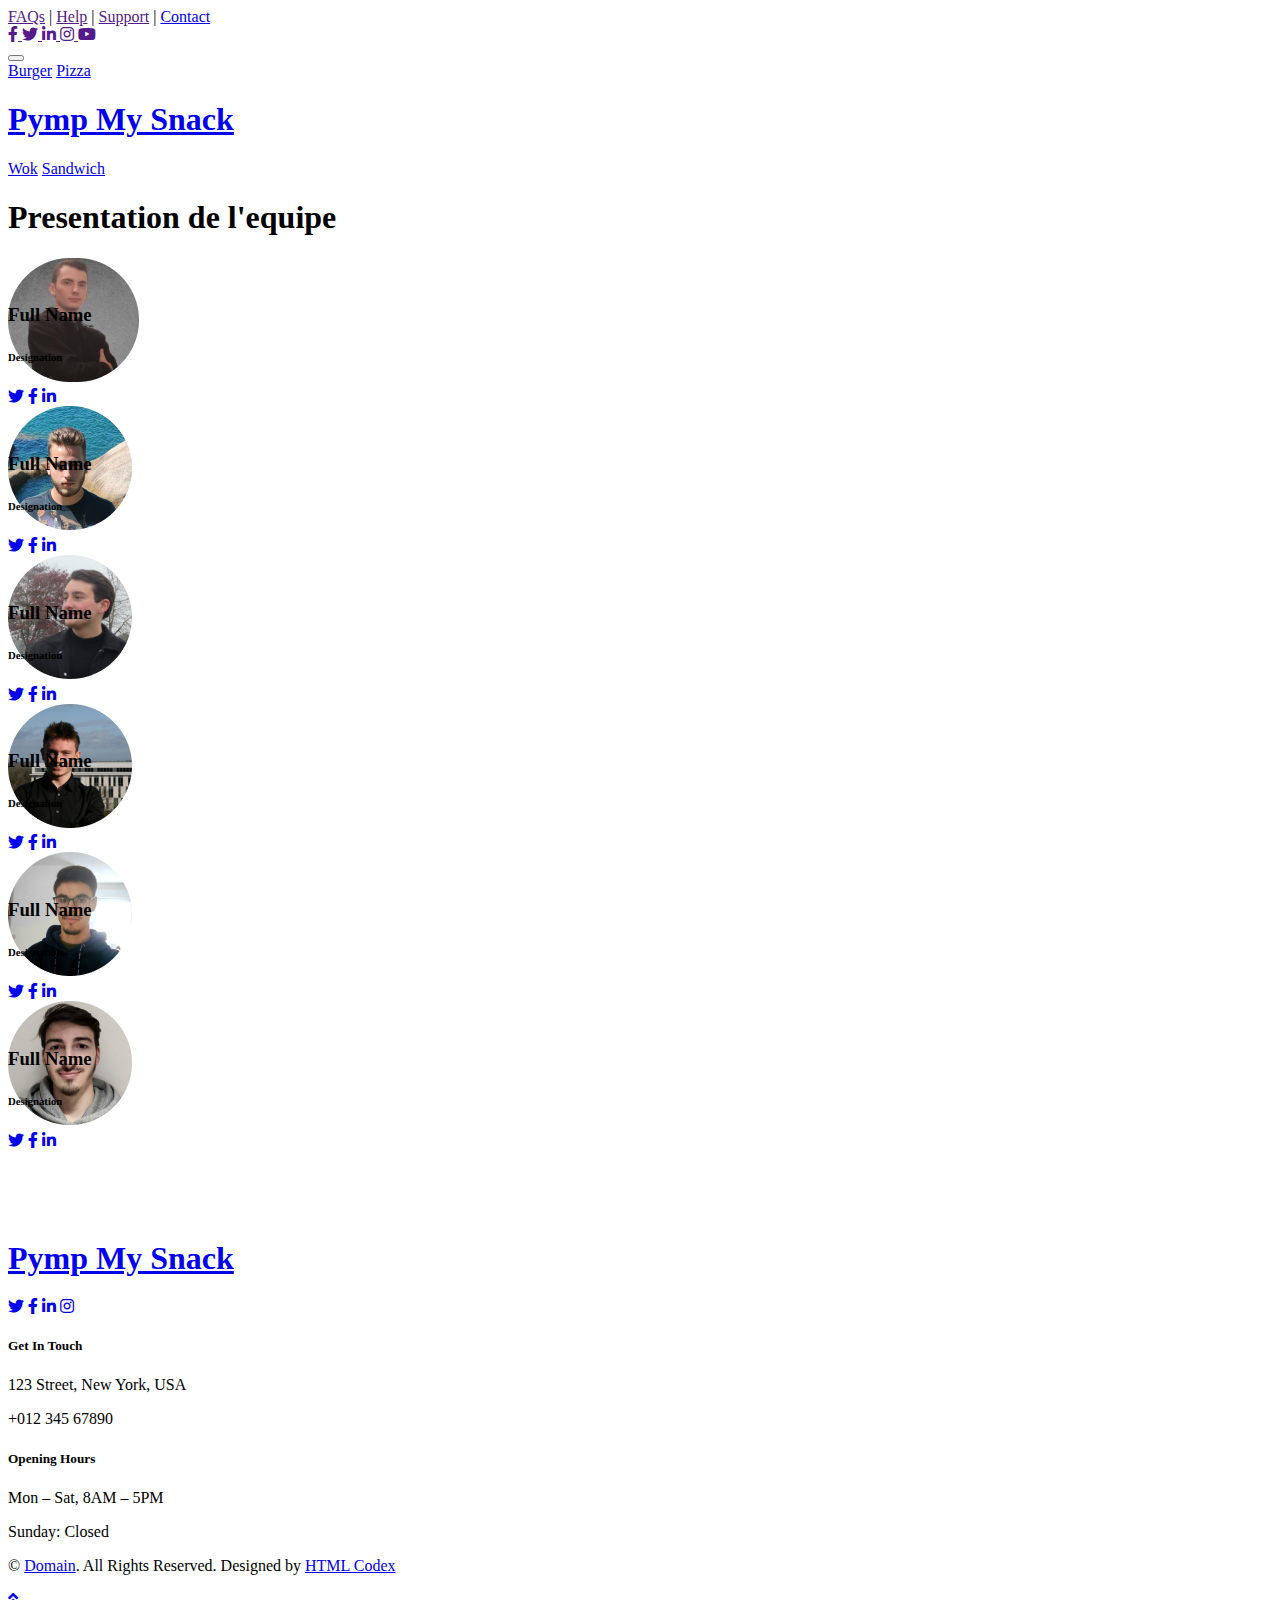
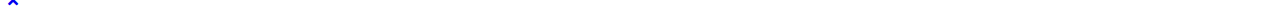
==== commit d3a7e61f: "Template update" ====
--- a/Dev/Template/index.html
+++ b/Dev/Template/index.html
@@ -108,60 +108,91 @@
                     <div class="owl-carousel team-carousel">
                         <div class="team-item">
                             <div class="team-img mx-auto">
-                                <img class="rounded-circle w-100 h-100" src="img/team-1.jpg" style="object-fit: cover;">
-                            </div>
-                            <div class="position-relative text-center bg-light rounded px-4 py-5" style="margin-top: -100px;">
-                                <h3 class="font-weight-bold mt-5 mb-3 pt-5">Full Name</h3>
-                                <h6 class="text-uppercase text-muted mb-4">Designation</h6>
-                                <div class="d-flex justify-content-center pt-1">
-                                    <a class="btn btn-outline-secondary btn-social mr-2" href="#"><i class="fab fa-twitter"></i></a>
-                                    <a class="btn btn-outline-secondary btn-social mr-2" href="#"><i class="fab fa-facebook-f"></i></a>
-                                    <a class="btn btn-outline-secondary btn-social mr-2" href="#"><i class="fab fa-linkedin-in"></i></a>
-                                </div>
-                            </div>
-                        </div>
-                        <div class="team-item">
-                            <div class="team-img mx-auto">
-                                <img class="rounded-circle w-100 h-100" src="img/team-2.jpg" style="object-fit: cover;">
-                            </div>
-                            <div class="position-relative text-center bg-light rounded px-4 py-5" style="margin-top: -100px;">
-                                <h3 class="font-weight-bold mt-5 mb-3 pt-5">Full Name</h3>
-                                <h6 class="text-uppercase text-muted mb-4">Designation</h6>
-                                <div class="d-flex justify-content-center pt-1">
-                                    <a class="btn btn-outline-secondary btn-social mr-2" href="#"><i class="fab fa-twitter"></i></a>
-                                    <a class="btn btn-outline-secondary btn-social mr-2" href="#"><i class="fab fa-facebook-f"></i></a>
-                                    <a class="btn btn-outline-secondary btn-social mr-2" href="#"><i class="fab fa-linkedin-in"></i></a>
-                                </div>
-                            </div>
-                        </div>
-                        <div class="team-item">
-                            <div class="team-img mx-auto">
-                                <img class="rounded-circle w-100 h-100" src="img/team-3.jpg" style="object-fit: cover;">
-                            </div>
-                            <div class="position-relative text-center bg-light rounded px-4 py-5" style="margin-top: -100px;">
-                                <h3 class="font-weight-bold mt-5 mb-3 pt-5">Full Name</h3>
-                                <h6 class="text-uppercase text-muted mb-4">Designation</h6>
-                                <div class="d-flex justify-content-center pt-1">
-                                    <a class="btn btn-outline-secondary btn-social mr-2" href="#"><i class="fab fa-twitter"></i></a>
-                                    <a class="btn btn-outline-secondary btn-social mr-2" href="#"><i class="fab fa-facebook-f"></i></a>
-                                    <a class="btn btn-outline-secondary btn-social mr-2" href="#"><i class="fab fa-linkedin-in"></i></a>
-                                </div>
-                            </div>
-                        </div>
-                        <div class="team-item">
-                            <div class="team-img mx-auto">
-                                <img class="rounded-circle w-100 h-100" src="img/team-4.jpg" style="object-fit: cover;">
-                            </div>
-                            <div class="position-relative text-center bg-light rounded px-4 py-5" style="margin-top: -100px;">
-                                <h3 class="font-weight-bold mt-5 mb-3 pt-5">Full Name</h3>
-                                <h6 class="text-uppercase text-muted mb-4">Designation</h6>
-                                <div class="d-flex justify-content-center pt-1">
-                                    <a class="btn btn-outline-secondary btn-social mr-2" href="#"><i class="fab fa-twitter"></i></a>
-                                    <a class="btn btn-outline-secondary btn-social mr-2" href="#"><i class="fab fa-facebook-f"></i></a>
-                                    <a class="btn btn-outline-secondary btn-social mr-2" href="#"><i class="fab fa-linkedin-in"></i></a>
-                                </div>
-                            </div>
-                        </div>
+                                <img class="rounded-circle w-100 h-100" src="img/Clement.png" style="object-fit: cover;">
+                            </div>
+                            <div class="position-relative text-center bg-light rounded px-4 py-5" style="margin-top: -100px;">
+                                <h3 class="font-weight-bold mt-5 mb-3 pt-5">Full Name</h3>
+                                <h6 class="text-uppercase text-muted mb-4">Designation</h6>
+                                <div class="d-flex justify-content-center pt-1">
+                                    <a class="btn btn-outline-secondary btn-social mr-2" href="#"><i class="fab fa-twitter"></i></a>
+                                    <a class="btn btn-outline-secondary btn-social mr-2" href="#"><i class="fab fa-facebook-f"></i></a>
+                                    <a class="btn btn-outline-secondary btn-social mr-2" href="#"><i class="fab fa-linkedin-in"></i></a>
+                                </div>
+                            </div>
+                        </div>
+                        <div class="team-item">
+                            <div class="team-img mx-auto">
+                                <img class="rounded-circle w-100 h-100" src="img/Maxime.png" style="object-fit: cover;">
+                            </div>
+                            <div class="position-relative text-center bg-light rounded px-4 py-5" style="margin-top: -100px;">
+                                <h3 class="font-weight-bold mt-5 mb-3 pt-5">Full Name</h3>
+                                <h6 class="text-uppercase text-muted mb-4">Designation</h6>
+                                <div class="d-flex justify-content-center pt-1">
+                                    <a class="btn btn-outline-secondary btn-social mr-2" href="#"><i class="fab fa-twitter"></i></a>
+                                    <a class="btn btn-outline-secondary btn-social mr-2" href="#"><i class="fab fa-facebook-f"></i></a>
+                                    <a class="btn btn-outline-secondary btn-social mr-2" href="#"><i class="fab fa-linkedin-in"></i></a>
+                                </div>
+                            </div>
+                        </div>
+                        <div class="team-item">
+                            <div class="team-img mx-auto">
+                                <img class="rounded-circle w-100 h-100" src="img/Paul.png" style="object-fit: cover;">
+                            </div>
+                            <div class="position-relative text-center bg-light rounded px-4 py-5" style="margin-top: -100px;">
+                                <h3 class="font-weight-bold mt-5 mb-3 pt-5">Full Name</h3>
+                                <h6 class="text-uppercase text-muted mb-4">Designation</h6>
+                                <div class="d-flex justify-content-center pt-1">
+                                    <a class="btn btn-outline-secondary btn-social mr-2" href="#"><i class="fab fa-twitter"></i></a>
+                                    <a class="btn btn-outline-secondary btn-social mr-2" href="#"><i class="fab fa-facebook-f"></i></a>
+                                    <a class="btn btn-outline-secondary btn-social mr-2" href="#"><i class="fab fa-linkedin-in"></i></a>
+                                </div>
+                            </div>
+                        </div>
+                        <div class="team-item">
+                            <div class="team-img mx-auto">
+                                <img class="rounded-circle w-100 h-100" src="img/Theo.png" style="object-fit: cover;">
+                            </div>
+                            <div class="position-relative text-center bg-light rounded px-4 py-5" style="margin-top: -100px;">
+                                <h3 class="font-weight-bold mt-5 mb-3 pt-5">Full Name</h3>
+                                <h6 class="text-uppercase text-muted mb-4">Designation</h6>
+                                <div class="d-flex justify-content-center pt-1">
+                                    <a class="btn btn-outline-secondary btn-social mr-2" href="#"><i class="fab fa-twitter"></i></a>
+                                    <a class="btn btn-outline-secondary btn-social mr-2" href="#"><i class="fab fa-facebook-f"></i></a>
+                                    <a class="btn btn-outline-secondary btn-social mr-2" href="#"><i class="fab fa-linkedin-in"></i></a>
+                                </div>
+                            </div>
+                        </div>
+                        <div class="team-item">
+                            <div class="team-img mx-auto">
+                                <img class="rounded-circle w-100 h-100" src="img/jeremie.png" style="object-fit: cover;">
+                            </div>
+                            <div class="position-relative text-center bg-light rounded px-4 py-5" style="margin-top: -100px;">
+                                <h3 class="font-weight-bold mt-5 mb-3 pt-5">Full Name</h3>
+                                <h6 class="text-uppercase text-muted mb-4">Designation</h6>
+                                <div class="d-flex justify-content-center pt-1">
+                                    <a class="btn btn-outline-secondary btn-social mr-2" href="#"><i class="fab fa-twitter"></i></a>
+                                    <a class="btn btn-outline-secondary btn-social mr-2" href="#"><i class="fab fa-facebook-f"></i></a>
+                                    <a class="btn btn-outline-secondary btn-social mr-2" href="#"><i class="fab fa-linkedin-in"></i></a>
+                                </div>
+                            </div>
+                        </div>
+                        <div class="team-item">
+                            <div class="team-img mx-auto">
+                                <img class="rounded-circle w-100 h-100" src="img/Guilbaud.png" style="object-fit: cover;">
+                            </div>
+                            <div class="position-relative text-center bg-light rounded px-4 py-5" style="margin-top: -100px;">
+                                <h3 class="font-weight-bold mt-5 mb-3 pt-5">Full Name</h3>
+                                <h6 class="text-uppercase text-muted mb-4">Designation</h6>
+                                <div class="d-flex justify-content-center pt-1">
+                                    <a class="btn btn-outline-secondary btn-social mr-2" href="#"><i class="fab fa-twitter"></i></a>
+                                    <a class="btn btn-outline-secondary btn-social mr-2" href="#"><i class="fab fa-facebook-f"></i></a>
+                                    <a class="btn btn-outline-secondary btn-social mr-2" href="#"><i class="fab fa-linkedin-in"></i></a>
+                                </div>
+                            </div>
+                        </div>
+
+                
+
                     </div>
                 </div>
             </div>
